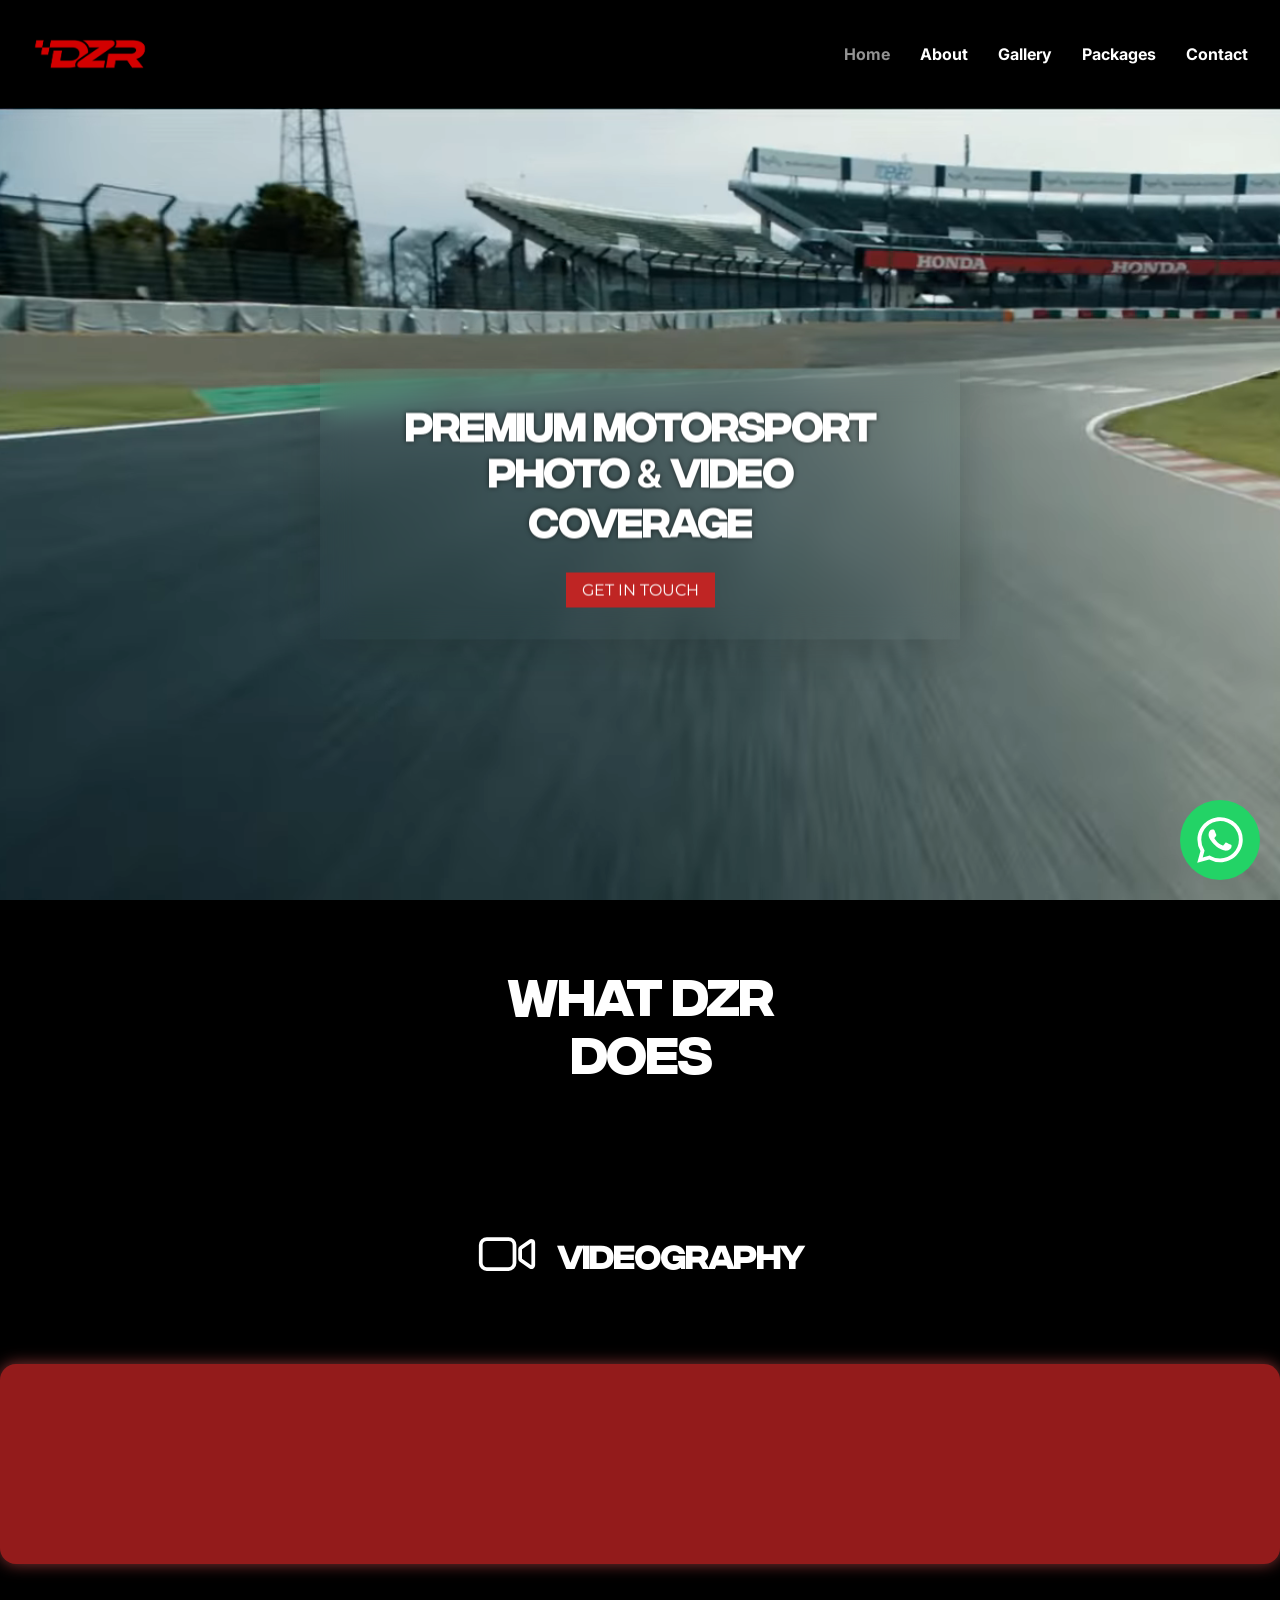
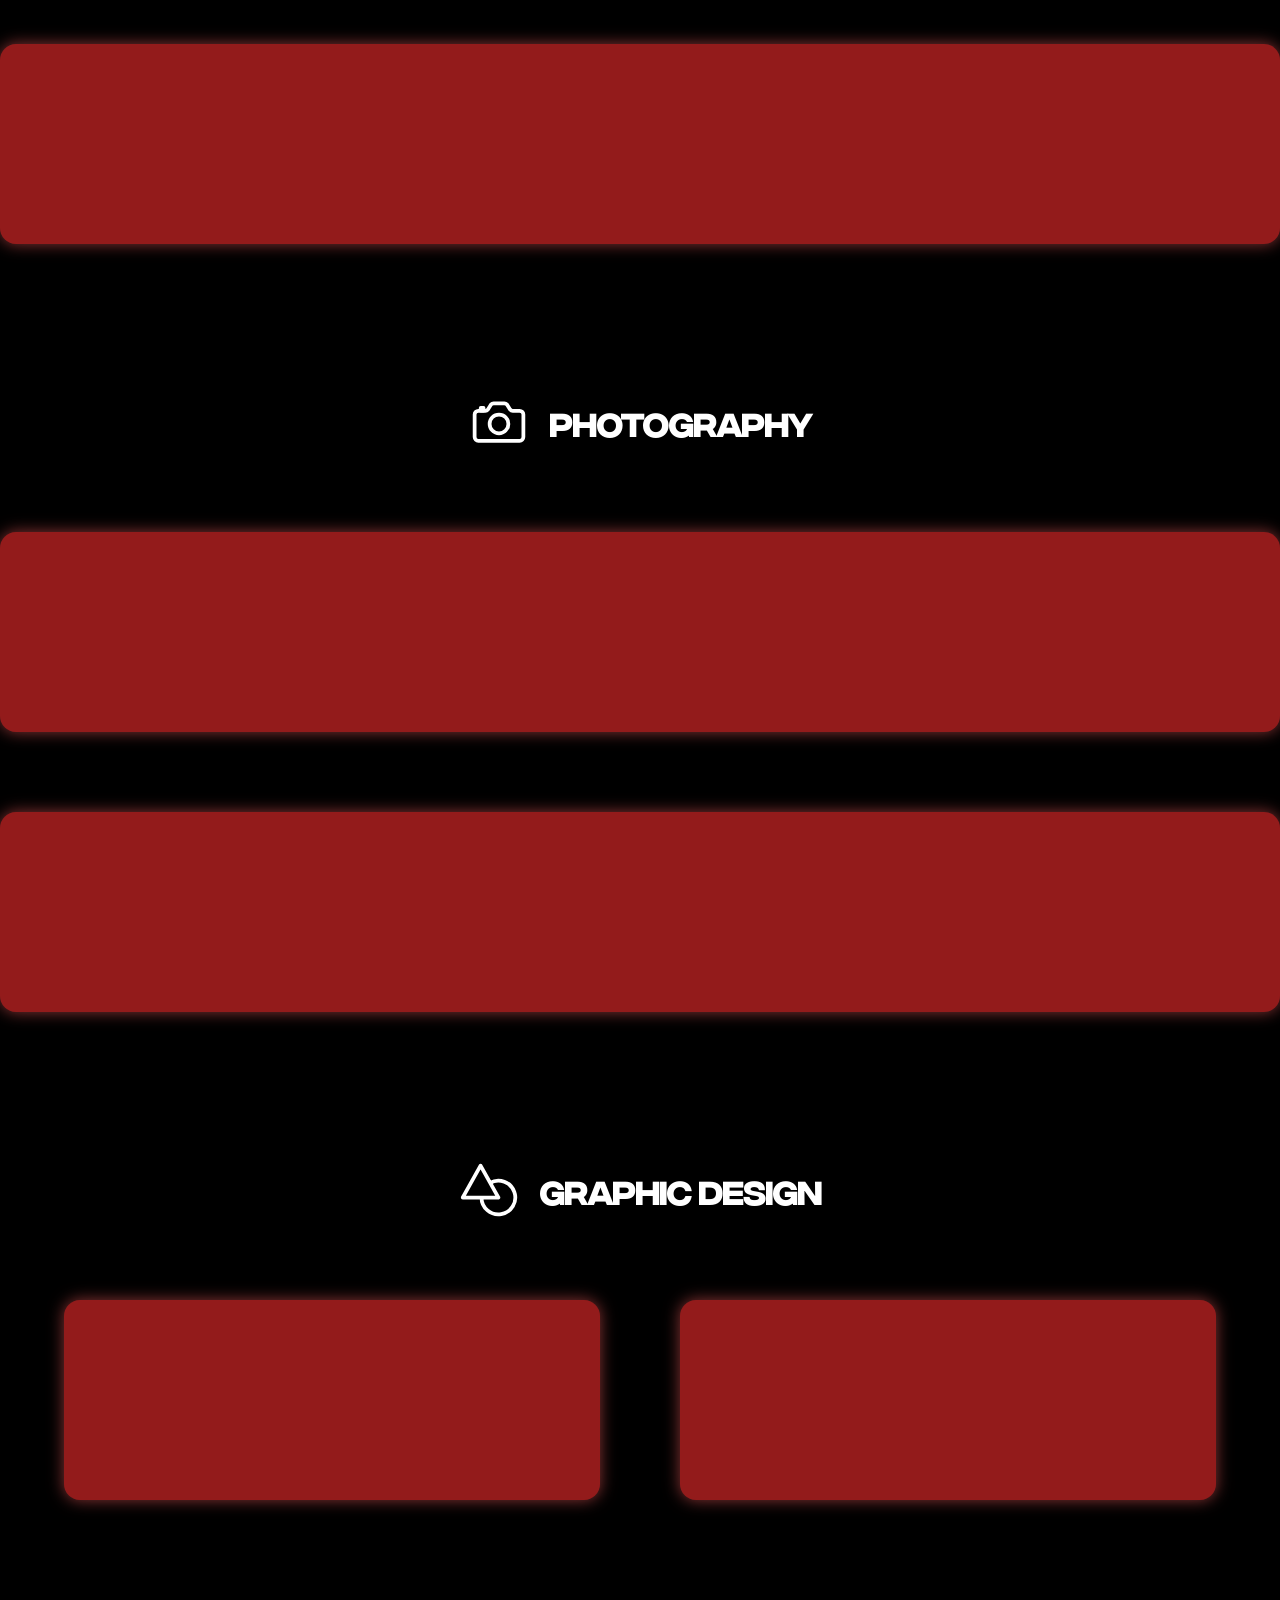
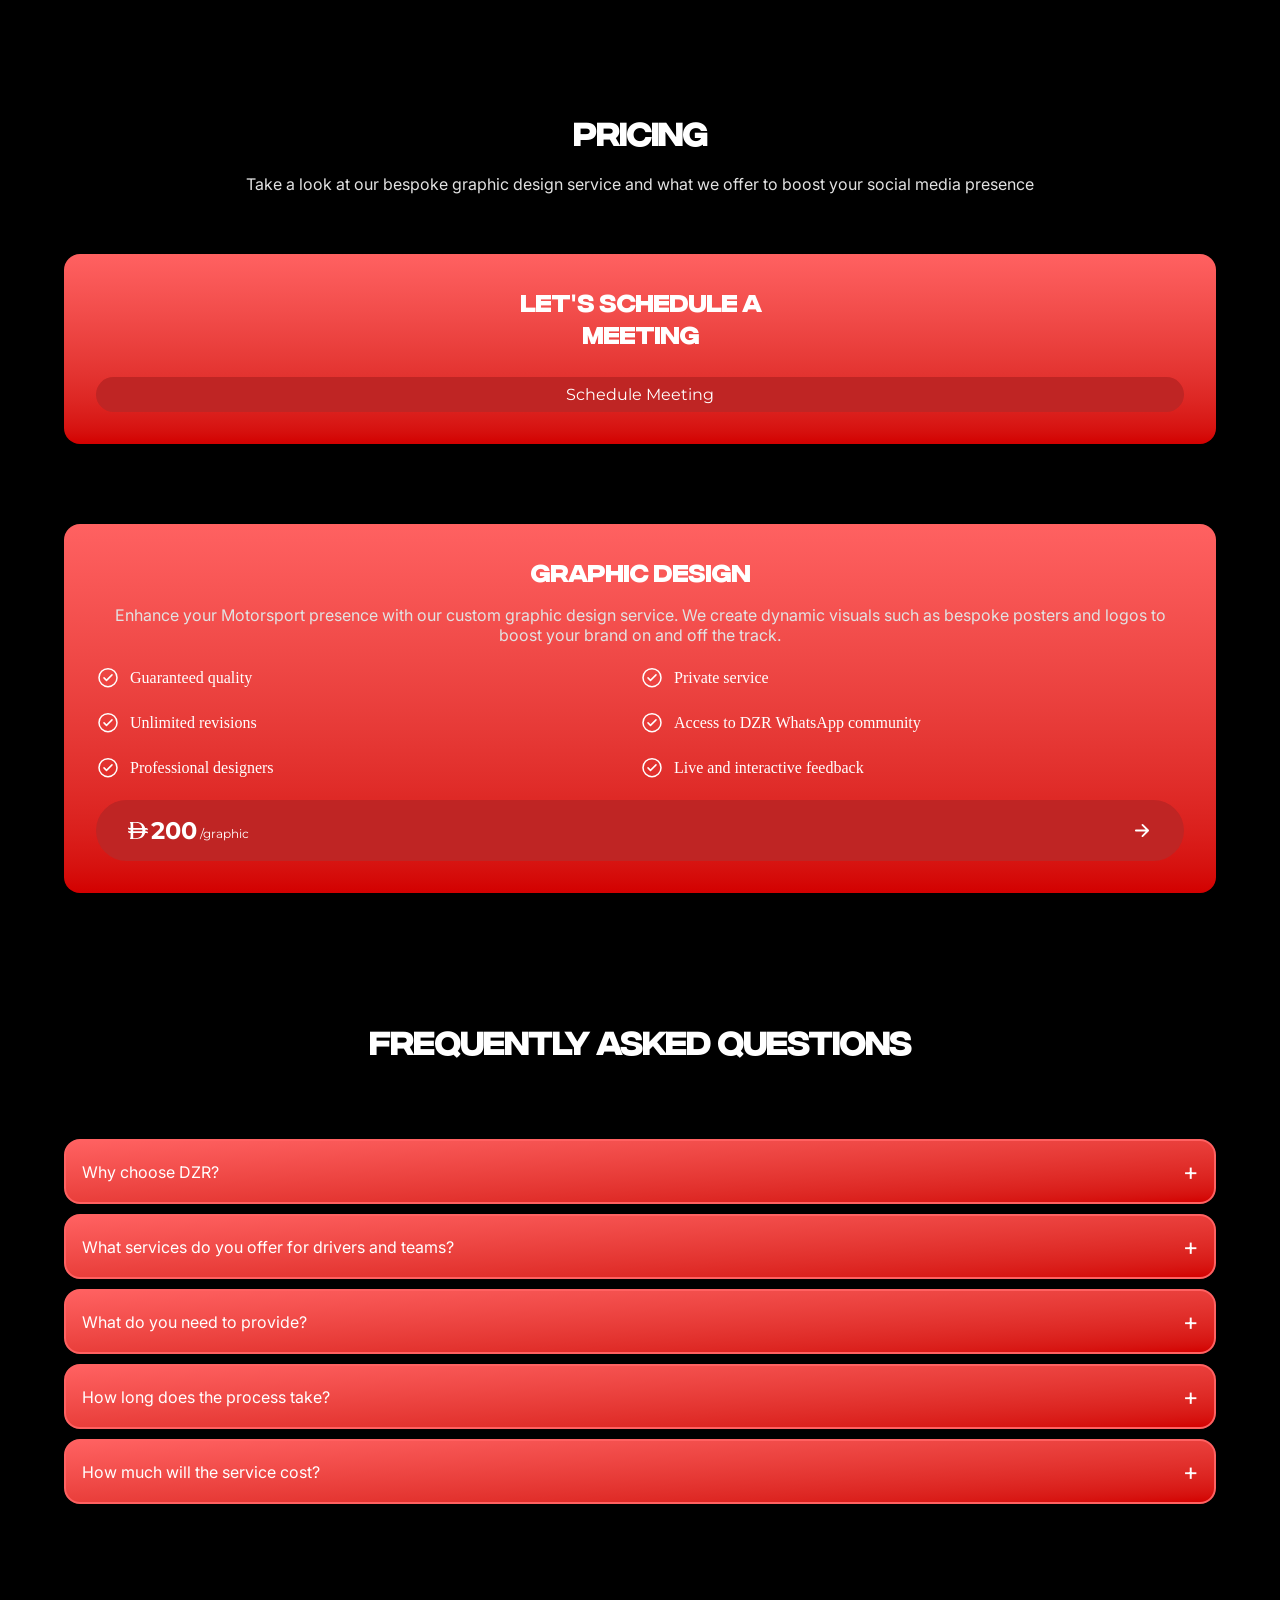
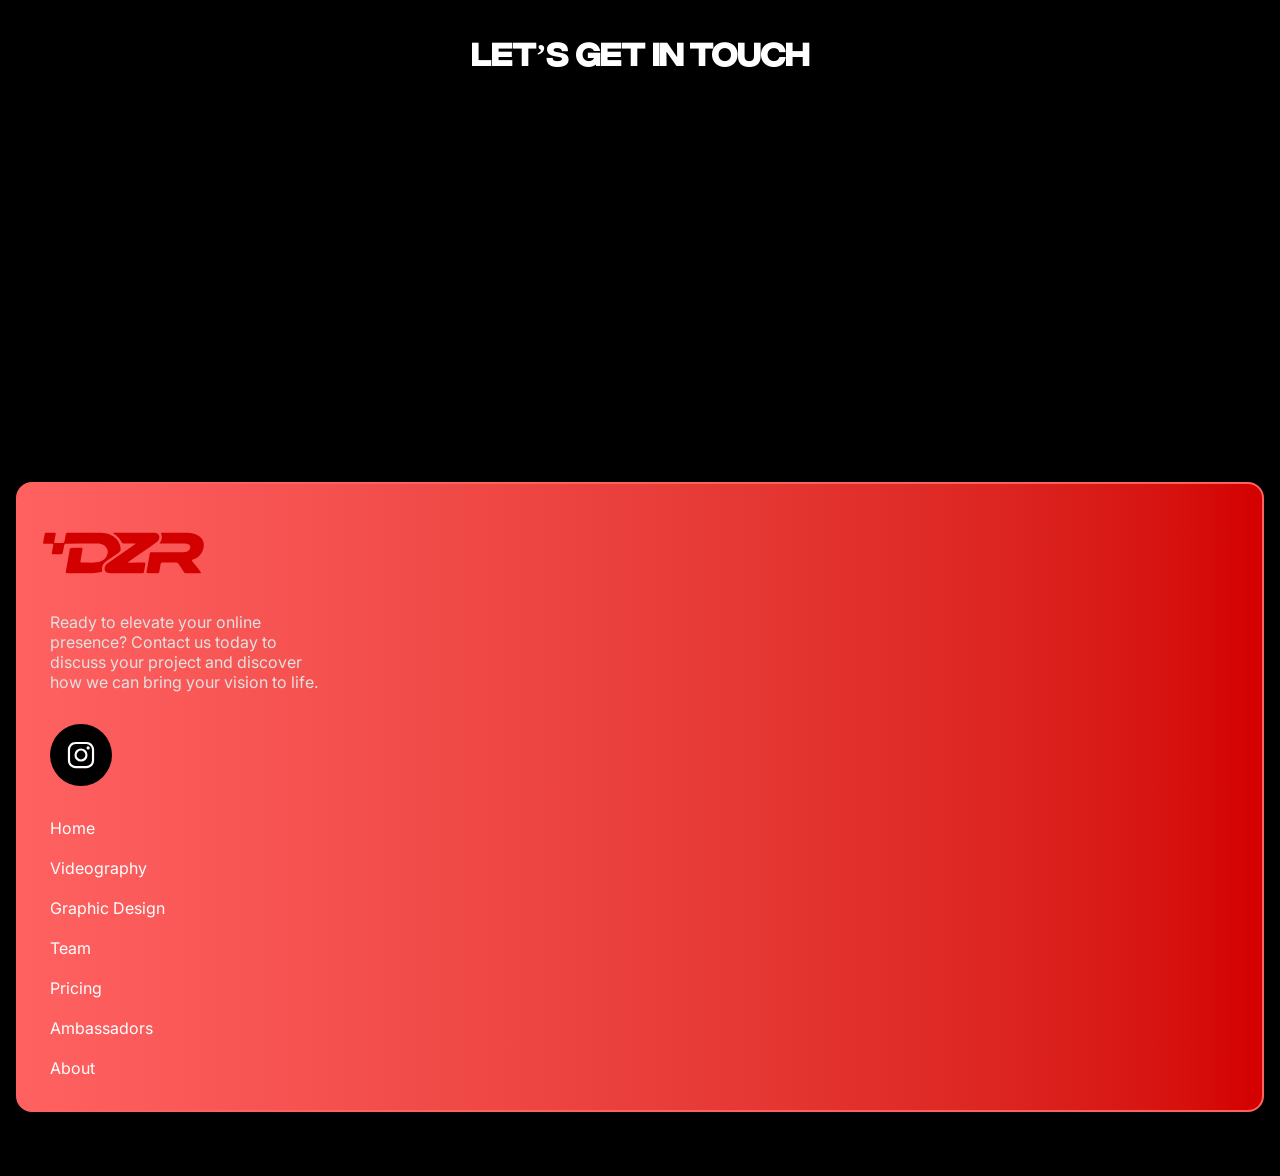
==== index.html @ 1fc7251e "Updates" ====
<!doctype html>
<html lang="en">
  <head>
    <meta charset="UTF-8" />
    <meta
      name="viewport"
      content="width=device-width, initial-scale=1.0, viewport-fit=cover"
    />
    <meta
      name="description"
      content="DZR Motorsport Media delivers premium motorsport photography and videography in the UAE, covering track days, test days, and events."
    />
    <meta property="og:title" content="DZR Motorsport Media" />
    <meta
      property="og:description"
      content="Premium motorsport photography and videography in the UAE."
    />
    <meta
      property="og:image"
      content="https://salo-om.github.io/dzr-website/images/dzr.png"
    />
    <meta property="og:type" content="website" />
    <meta property="og:url" content="https://salo-om.github.io/dzr-website/" />
    <link rel="stylesheet" href="styles/style.css" />
    <link rel="preconnect" href="https://fonts.googleapis.com" />
    <link rel="preconnect" href="https://fonts.gstatic.com" crossorigin />
    <link
      href="https://fonts.googleapis.com/css2?family=Chewy&family=Inter:opsz,wght@14..32,100..900&family=Montserrat:ital,wght@0,100..900;1,100..900&family=Oswald:wght@200..700&display=swap"
      rel="stylesheet"
    />
    <title>DZR Motorsport Media | Photography, Videography & Design</title>
    <link rel="icon" href="svgs/dzr1.svg" type="image/svg+xml" />
    <script src="scripts/script.js" defer></script>
  </head>
  <body>
    <div class="whatsapp__popup">
      <a href="https://wa.me/971566635916"
        ><img src="svgs/whatsapp.svg" alt="whatsapp icon"
      /></a>
    </div>
    <header>
      <nav>
        <div class="logo">
          <a href="index.html"
            ><img
              src="images/dzr.png"
              alt="dzr logo"
              width="180px"
              height="100%"
          /></a>
        </div>
        <ul id="links">
          <li><a href="index.html" class="current__page">Home</a></li>
          <li><a href="about.html">About</a></li>
          <li><a href="gallery.html">Gallery</a></li>
          <li><a href="packages.html">Packages</a></li>
          <li><a href="contact.html">Contact</a></li>
        </ul>
        <button class="links__icon" id="links__icon" aria-label="Open navigation menu">
          <img
            src="svgs/link.svg"
            alt=""
            width="50px"
            height="100%"
            aria-hidden="true"
          />
        </button>
      </nav>
      <section class="hero">
        <video
          muted
          autoplay
          loop
          playsinline
          preload="none"
          aria-label="Motorsport highlight video showing track and race footage"
        >
          <source src="videos/video.webm" type="video/webm" />
          <source src="videos/video.mp4" type="video/mp4" />
          Your browser does not support the video tag.
        </video>
        <div class="hero__header">
          <h1 class="hero__title">
            Premium Motorsport Photo
            <span style="font-family: inter">&</span> Video Coverage
          </h1>
          <div class="cta">
            <a class="cta__button" href="#contact">GET IN TOUCH</a>
          </div>
        </div>
      </section>
    </header>
    <main>
      <section class="features" id="features">
        <h2 class="features__header">
          WHAT DZR <br />
          DOES
        </h2>

        <section class="videography">
          <h2 class="videography__header features__header">
            <img
              src="svgs/video.svg"
              alt="videography film icon"
              width="60px"
              height="100%"
              loading="lazy"
            />Videography
          </h2>
          <div class="videography__container">
            <div class="video feature"></div>
            <div class="video feature"></div>
          </div>
        </section>

        <section class="photography">
          <h2 class="photography__header features__header">
            <img
              src="svgs/photo.svg"
              alt="photography camera icon"
              width="60px"
              height="100%"
              loading="lazy"
            />Photography
          </h2>
          <div class="photography__container">
            <div class="photo feature"></div>
            <div class="photo feature"></div>
          </div>
        </section>

        <section class="graphics">
          <h2 class="graphics__header features__header">
            <img
              src="svgs/graphics.svg"
              alt="graphic shapes icon"
              width="60px"
              height="100%"
              loading="lazy"
            />Graphic Design
          </h2>
          <div class="graphics__container">
            <div class="graphic feature"></div>
            <div class="graphic feature"></div>
          </div>
        </section>
      </section>

      <section class="pricing" id="pricing">
        <h2 class="pricing__header">Pricing</h2>
        <p class="pricing__paragraph">
          Take a look at our bespoke graphic design service and what we offer to
          boost your social media presence
        </p>
        <div class="schedule">
          <h3 class="schedule__header">
            Let<span style="font-family: inter">'</span>s Schedule a <br />
            Meeting
          </h3>
          <a href="contact.html" class="cta__button">Schedule Meeting</a>
        </div>
        <div class="pricing__container">
          <div class="item">
            <h3 class="item__header">Graphic Design</h3>
            <p class="item__paragraph">
              Enhance your Motorsport presence with our custom graphic design
              service. We create dynamic visuals such as bespoke posters and
              logos to boost your brand on and off the track.
            </p>
            <ul>
              <li>
                <img src="svgs/check.svg" alt="" loading="lazy" aria-hidden="true"/>Guaranteed
                quality
              </li>
              <li>
                <img src="svgs/check.svg" alt="" loading="lazy" aria-hidden="true"/>Private
                service
              </li>
              <li>
                <img src="svgs/check.svg" alt="" loading="lazy" aria-hidden="true"/>Unlimited
                revisions
              </li>
              <li>
                <img src="svgs/check.svg" alt="" loading="lazy" aria-hidden="true"/>Access to DZR
                WhatsApp community
              </li>
              <li>
                <img src="svgs/check.svg" alt="" loading="lazy" aria-hidden="true"/>Professional
                designers
              </li>
              <li>
                <img src="svgs/check.svg" alt="" loading="lazy" aria-hidden="true"/>Live and
                interactive feedback
              </li>
            </ul>
            <a href="contact.html" class="cta__button"
              ><span class="price__span"
                ><img
                  src="svgs/dhs.svg"
                  alt="dhs"
                  width="25px"
                  loading="lazy"
                />
                200 <span>/graphic</span></span
              >
              <img
                src="svgs/arrow.svg"
                alt="arrow icon"
                width="25px"
                loading="lazy"
            /></a>
          </div>
        </div>
      </section>

      <section class="faq">
        <h2 class="faq__header">Frequently Asked Questions</h2>
        <div class="faq__container">
          <details>
            <summary>Why choose DZR?</summary>
            <p>
              Here at DZR, we personally believe our services are the very best.
              From our quick and interactive feedback system to our rapid
              turnover time, the product we offer is one-of-a-kind, allowing you
              to come to us for all your social media needs.
            </p>
          </details>
          <details>
            <summary>What services do you offer for drivers and teams?</summary>
            <p>
              We provide full media coverage from graphic design, videography
              and photography to enhance and boost your social media presence.
              We also offer social media management to drivers who want to
              improve the presentation of their social media pages.
            </p>
          </details>
          <details>
            <summary>What do you need to provide?</summary>
            <p>
              As a client you’ll need to send us high quality images of you on
              and off the track. This gives us a good selection when starting
              the design process. Additionally we require all information
              regarding the event such as track, date, round number etc. Sponsor
              and team logos are also available to be added to the design if
              necessary.
            </p>
          </details>
          <details>
            <summary>How long does the process take?</summary>
            <p>
              For our graphic design services, we advise giving a 2 weeks notice
              prior to the finish date, to ensure the graphic is fully prepared
              and ready to post, allowing for a smooth and stress-free process.
              For our photography and videography services, get in touch through
              our email and social media platforms for photo and video editing
              delivery times.
            </p>
          </details>
          <details>
            <summary>How much will the service cost?</summary>
            <p>
              Our graphic design service starts at Ð200/graphic however we offer
              bulk order discounts for full season and multiple design packages
              - in which you can enquire about through our email and social
              media platforms. For videography and photography please get in
              touch through our email and social media platforms, and for more
              information on which events we’ll be attending and what packages
              we offer.
            </p>
          </details>
        </div>
      </section>

      <section id="contact" class="contact">
        <h2 class="contact__header">Let’s Get in Touch</h2>
      </section>
    </main>

    <footer>
      <div class="footer__container">
        <div class="group-1">
          <a href="#" class="dzr__icon"
            ><img src="svgs/dzr1.svg" alt="dzr footer logo" loading="lazy"
          /></a>
          <p class="footer__paragraph">
            Ready to elevate your online <br />
            presence? Contact us today to <br />
            discuss your project and discover <br />
            how we can bring your vision to life.
          </p>
          <a href="https://www.instagram.com/sa.788m/" class="instagram__icon"
            ><img
              src="svgs/instagram.svg"
              alt="instagram icon"
              width="30px"
              loading="lazy"
          /></a>
        </div>
        <div class="group-2">
          <ul>
            <li><a href="index.html">Home</a></li>
            <li><a href="videography.html">Videography</a></li>
            <li><a href="graphic-design.html">Graphic Design</a></li>
            <li><a href="our-team.html">Team</a></li>
            <li><a href="#pricing">Pricing</a></li>
            <li><a href="ambassadors.html">Ambassadors</a></li>
            <li><a href="about.html">About</a></li>
          </ul>
        </div>
      </div>
    </footer>
  </body>
</html>
---- styles/style.css ----
@font-face {
    font-family: "IntegralCF";
    src:
        url("../fonts/IntegralCFRegular.woff2") format("woff2"),
        url("../fonts/IntegralCFRegular.woff") format("woff");
    font-weight: normal;
    font-style: normal;
    font-display: swap;
}

:root {
    --primary-red: #d30000;
    --primary-black: #000;
    --primary-white: #fff;
    --secondary-red: #ff6161;
    --secondary-black: #939393;
    --secondary-white: #e2e2e2;
}

* {
    box-sizing: border-box;
    padding: 0;
    margin: 0;
}

html {
    scroll-behavior: smooth;
}

body {
    background-color: #333;
    color: #fff;
    overflow-x: hidden;
    position: relative;
}

.whatsapp__popup {
    position: fixed;
    background-color: #23d366;
    padding: .9em;
    border-radius: 100vw;
    width: 80px;
    height: 80px;
    bottom: 20px;
    right: 20px;
    z-index: 20;
}

body > header {
    min-height: 100vh;
}

nav {
    position: sticky;
    top: 0;
    background-color: #000;
    font-weight: bold;
    display: flex;
    align-items: center;
    justify-content: space-between;
    padding: 0 2em;
    padding-left: 0;
    height: 12vh;
    z-index: 10;
}

nav ul {
    display: flex;
    gap: 30px;
    list-style: none;
}

nav ul a {
    padding: 2em 0;
}

ul a {
    font-family: "Inter";
    color: #fff;
    transition: color .4s ease;
    -webkit-user-select: none;
    user-select: none;
}

ul a:hover {
    color: #e5e5e5;
}


.current__page {
    color: #939393;
}

a {
    text-decoration: none;
}

.links__icon {
    display: none;
    background-color: #000;
    border: none;
}

.hero {
    height: 88vh;
    overflow: hidden;
    position: relative;
}

img {
    display: block;
}

video {
    position: absolute;
    inset: 0;
    height: 100%;
    width: 100%;
    display: block;
    object-fit: cover;
    -webkit-backface-visibility: hidden;
    backface-visibility: hidden;
    isolation: isolate;
}

.hero__header {
    position: absolute;
    top: 50%;
    left: 50%;
    transform: translate(-50%, -50%);
    background-color: transparent;
    box-shadow: 0 0 50px rgba(0, 0, 0, 0.2);
    padding: 2em 4em;
    display: flex;
    flex-direction: column;
    gap: 30px;
    text-align: center;
    -webkit-backdrop-filter: blur(15px);
    backdrop-filter: blur(15px);
}

h1.hero__title {
    font-family: "IntegralCF";
    color: #fff;
    text-shadow: 0 0 5px rgba(0, 0, 0, 0.6);
    font-size: 38px;
}

.cta {
    display: flex;
    justify-content: center;
    gap: 30px;
}

.cta__button {
    background-color: #bf2524;
    color: #fff;
    padding: .5em 1em;
    font-family: "Montserrat";
    transition: all .4s ease;
}

.cta__button:hover {
    background-color: #931b1b;
}

.features,
.graphics,
.photography,
.videography,
.pricing,
.faq,
.contact,
footer {
    min-height: 50vh;
    padding: 4em;
    text-align: center;
    background-color: #000;
}

.features {
    padding: 0;
    padding-block: 4em;
}

section.photography,
section.videography {
    padding: 4em 0 !important;
}

.features .features__container,
.graphics .graphics__container,
.photography .photography__container,
.videography .videography__container {
    display: grid;
    grid-auto-flow: row;
    grid-template-columns: repeat(auto-fit, minmax(200px,1fr));
    grid-auto-rows: 200px;
    gap: 80px;
    margin-bottom: 20px;
}

.photography .photography__container,
.videography .videography__container {
    grid-template-columns: 1fr;
    gap: 80px;
}

.features .features__header,
.graphics .graphics__header,
.photography .photography__header,
.videography .videography__header,
.pricing .pricing__header,
.faq .faq__header,
.contact .contact__header {
    margin-bottom: 5rem;
    font-size: 32px;
    font-family: "IntegralCF";
    display: flex;
    align-items: center;
    justify-content: center;
    gap: 20px;
}

main > .features > .features__header {
    font-size: 48px;
}

.features .features__header {
    transform: translateY(50%);
    opacity: 0;
    transition: all .8s ease;
    font-size: clamp(25px,calc(3vw + 1rem),32px);
}

.features .features__header.show {
    transform: translateY(0);
    opacity: 1;
    
}

.features section.features__header.show {
    font-size: clamp(25px,calc(3vw + 1rem),32px);
}

.feature {
    box-shadow: 0 0 16px rgba(255, 97, 97, .55);
    transition: all .8s ease;
    transform: translateX(-50px);
    cursor: pointer;
    background-color: #d30000;
    border-radius: 1rem;
    opacity: 0;
}

.feature.show {
    opacity: 1;
    transform: translateX(0);
}

.graphics .feature:hover {
    transform: scale(1.05);
}

.feature .feature__img {
    margin-bottom: 1rem;
    height: 100%;
    width: 60px;
}

.graphics__container .graphic,
.photography__container .photo,
.videography__container .video {
    width: 100%;
    height: 100%;
    background-color: #931b1b;
}

.pricing .pricing__header {
    margin-bottom: 1.5rem;
}

.pricing .pricing__paragraph {
    margin-bottom: 60px;
    font-family: "inter";
    color: #e2e2e2;
}

.pricing .schedule {
    padding: 2em;
    display: flex;
    flex-direction: column;
    gap: 30px;
    background-image: linear-gradient(in oklch to bottom, var(--secondary-red), var(--primary-red));
    margin-bottom: 80px;
    border-radius: 1rem;
}

.schedule .schedule__header,
.pricing__container .item__header {
    font-family: "IntegralCF";
    font-size: 24px;
}

.schedule .cta__button {
    border-radius: 100vw;
}

.pricing .pricing__container {
    background-image: linear-gradient(in oklch to bottom, var(--secondary-red), var(--primary-red));
    padding: 2em;
    border-radius: 1rem;
}

.pricing__container .item {
    display: flex;
    flex-direction: column;
    gap: 20px;
}

.item .item__paragraph {
    font-family: "inter";
    color: #e2e2e2;
}

.item ul {
    text-align: start;
    list-style: none;
    display: grid;
    grid-template-columns: 1fr 1fr;
    row-gap: 20px;
}

.item ul li {
    display: flex;
    gap: 10px;
    align-items: center;
}

.item .cta__button {
    display: flex;
    justify-content: space-between;
    border-radius: 100vw;
    padding: 1em 2em;
}

.item .cta__button:hover,
.schedule .cta__button:hover {
    scale: 1.015;
}

.item .cta__button .price__span {
    display: flex;
    align-items: center;
    gap: 3px;
    font-size: clamp(16px,calc(1vw + 1rem),24px);
    font-weight: 700;
}

.item .cta__button .price__span img {
    width: clamp(15px,calc(1vw + 1rem),20px);
}

.item .cta__button img {
    width: clamp(15px,calc(1vw + 1rem),20px);
}

.item .cta__button .price__span span {
    font-size: clamp(6px,12px,12px);
    align-self: flex-end;
    padding-bottom: 4px;
    font-weight: 400;
}

.faq__container {
    display: flex;
    flex-direction: column;
    align-items: center;
    gap: 10px;
}

details {
    display: flex;
    align-items: center;
    flex-direction: column;
    font-family: "inter";
    border-radius: 1rem;
    width: 100%;
    background: linear-gradient(in oklab to bottom right, var(--secondary-red), var(--primary-red));
    border: 2px solid var(--secondary-red);
    overflow: hidden;
}

summary {
    cursor: pointer;
    list-style: none;
    display: flex;
    justify-content: space-between;
    align-items: center;
    gap: 20px;
    text-align: start;
    padding: 1em;
    width: 100%;
    border-radius: 1rem;
}

summary::-webkit-details-marker {
    display: none;
}

summary::after {
    content: "+";
    font-size: 24px;
}

details[open] summary::after {
    content: "-";
}

details::details-content {
    block-size: 0;
    transition: block-size .35s, content-visibility .35s;
    transition-behavior: allow-discrete;
}

details[open]::details-content {
    block-size: auto;
}

details > p {
    padding-block: 1em;
    padding: 1em;
    color: var(--secondary-white);
}

body footer {
    padding: 4em 1em;
}

footer .footer__container {
    display: flex;
    flex-direction: column;
    gap: 2rem;
    border: 2px solid var(--secondary-red);
    background: linear-gradient(in oklab to right, var(--secondary-red), var(--primary-red));
    border-radius: 1rem;
    padding-inline: 2em;
    padding-bottom: 2em;
    padding-top: 8em;
    text-align: start;
    font-family: "inter";
    position: relative;
}

.footer__container .instagram__icon {
    background-color: #000;
    padding: 1em;
    border-radius: 50%;
    transition: all .2s ease;
}

.footer__container .dzr__icon {
    width: 360px;
    position: absolute;
    top: -30px;
    left: -75px;
}

.dzr__icon img {
    width: 100%;
    height: 100%;
    display: block;
    object-fit: contain;
}

.footer__container .footer__paragraph {
    margin-bottom: 2rem;
    color: var(--secondary-white);
}

.footer__container .instagram__icon:hover {
    scale: 1.05;
}

.footer__container .group-1 {
    display: flex;
    flex-direction: column;
    align-items: start;
    justify-content: center;
}

.footer__container ul {
    list-style: none;
    display: flex;
    flex-direction: column;
    align-items: start;
    gap: 20px;
}

.footer__container ul li {
    transition: all .2s ease;
}

.footer__container ul li:hover {
    scale: 1.05;
}

.footer__container ul a:hover {
    color: #fff;
}

@media (max-width: 750px) {
    nav ul.links {
        display: flex;
        position: absolute;
        flex-direction: column;
        top: 100%;
        left: 0;
        right: 0;
        text-align: center;
        background-color: #000000e0;
        padding-block: 100px;
    }

    .cta {
        flex-direction: column;
    }

    nav ul {
        display: none;
    }

    .hero__header {
        padding: 3em 1.5em;
    }

    .links__icon {
        display: block;
    }

    .item .cta__button {
        padding: 1em 1em;
    }

    main > section > h2 {
        font-size: 30px !important;
    }

    h1.hero__title {
        font-size: 32px;
    }

    main > .features > .features__header {
        font-size: 42px !important;
    }

    .features {
        padding: 0;
        padding-block: 4em;
    }

    .graphics .graphics__header {
        gap: 10px;
    }

    .item ul {
        grid-template-columns: 1fr;
    }

    .pricing,
    .faq {
        padding: 4em 2em;
    }
}
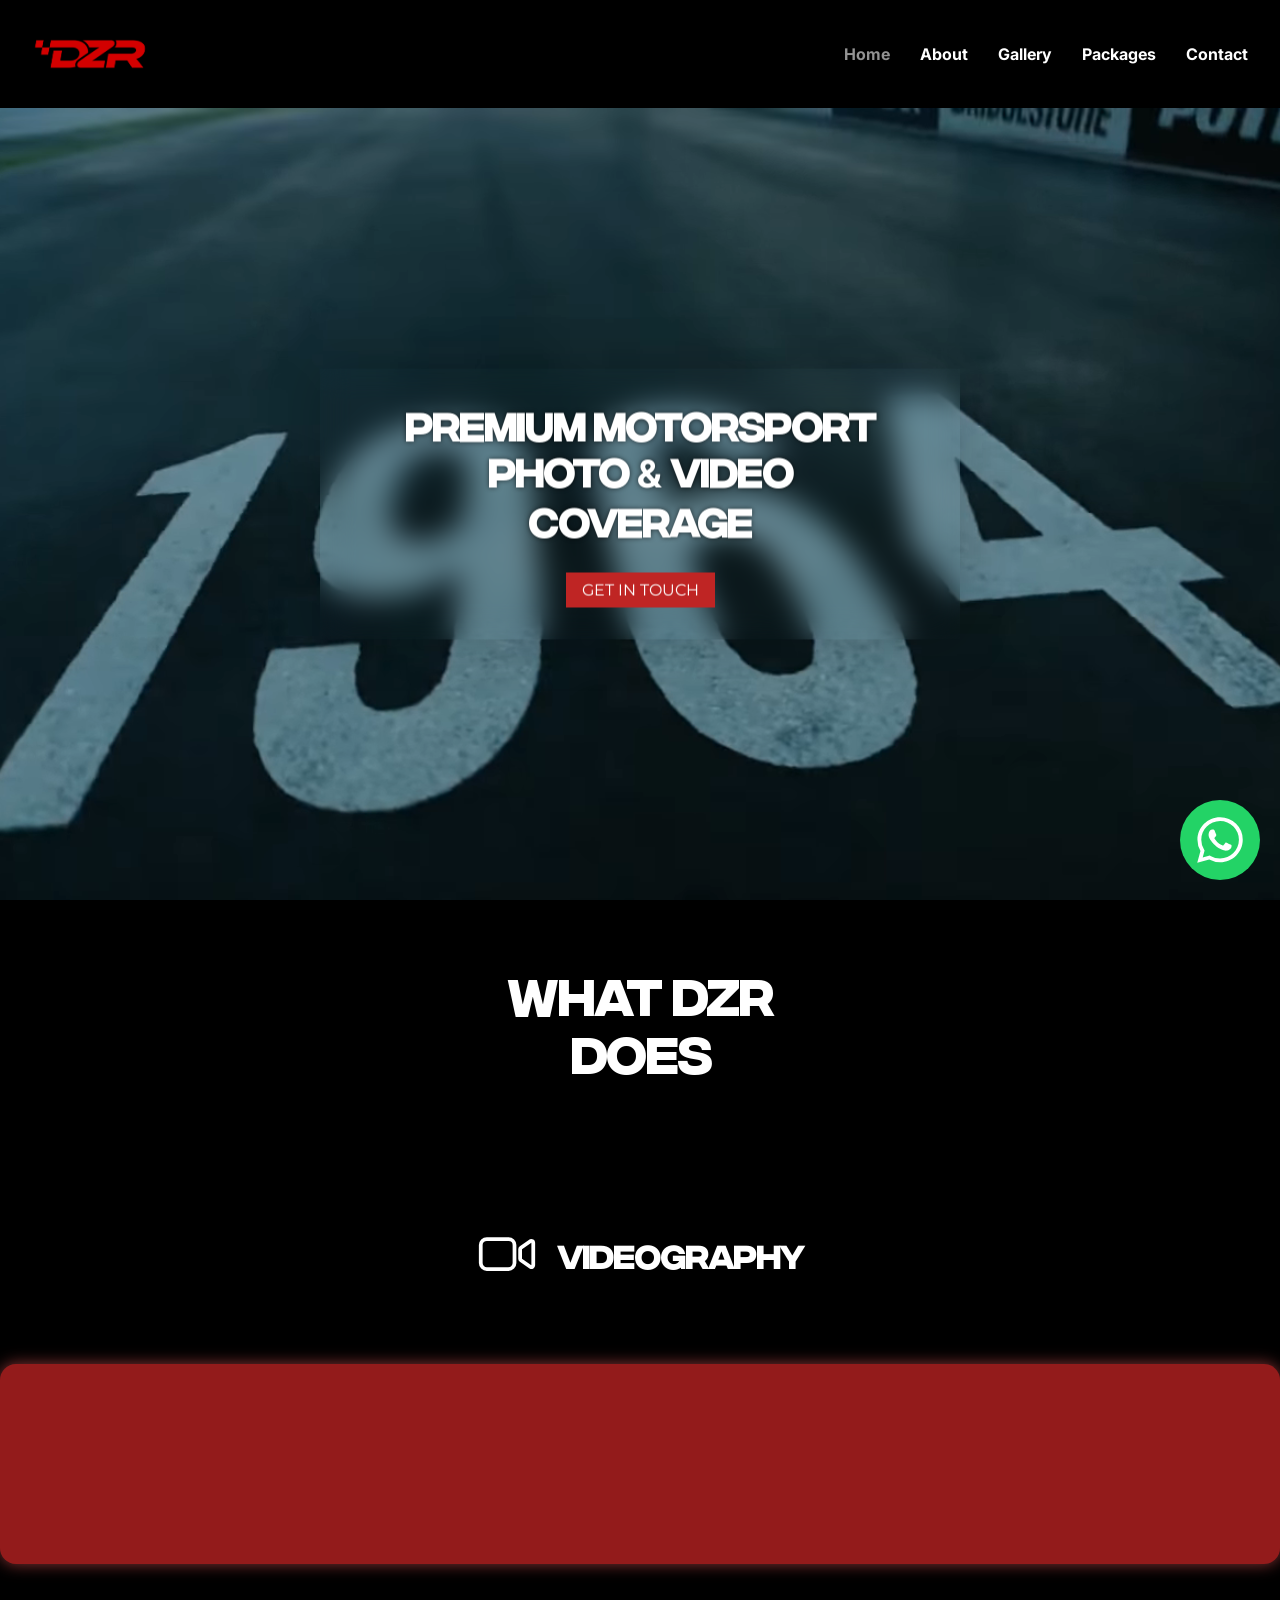
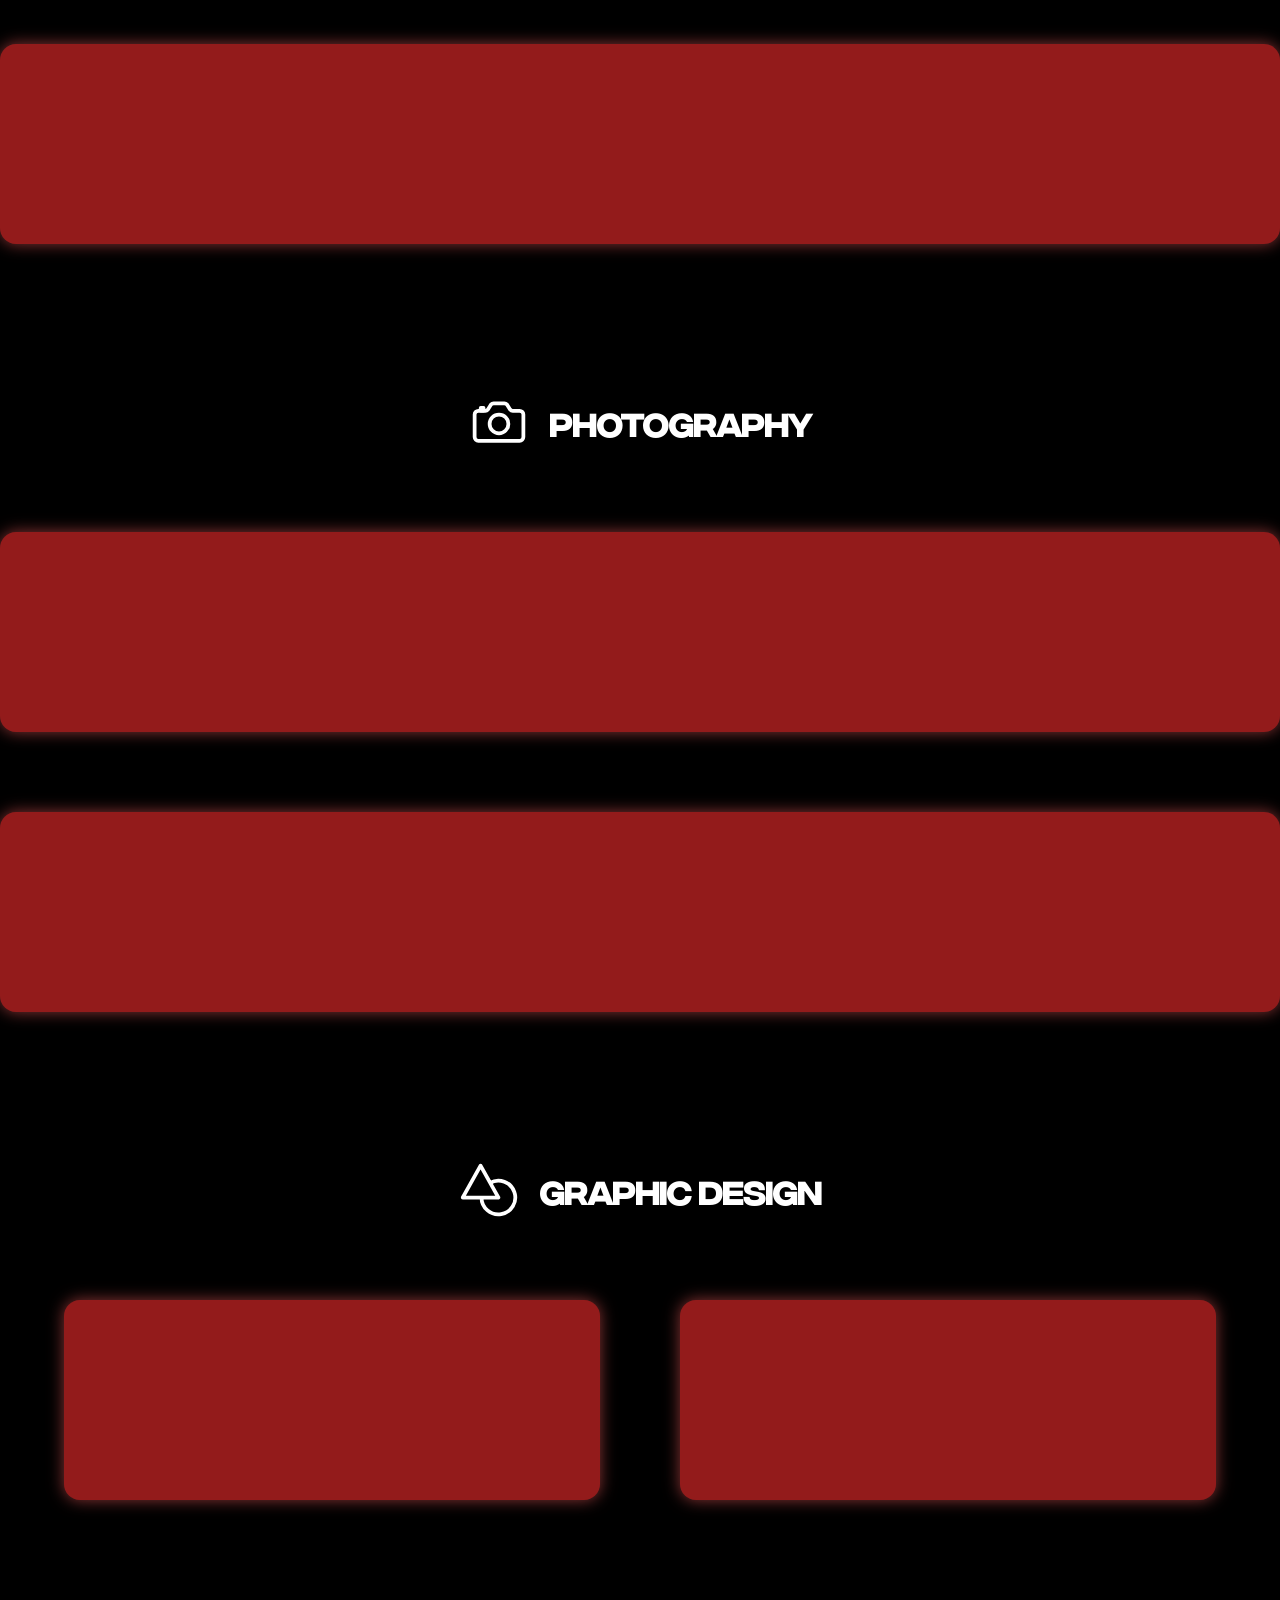
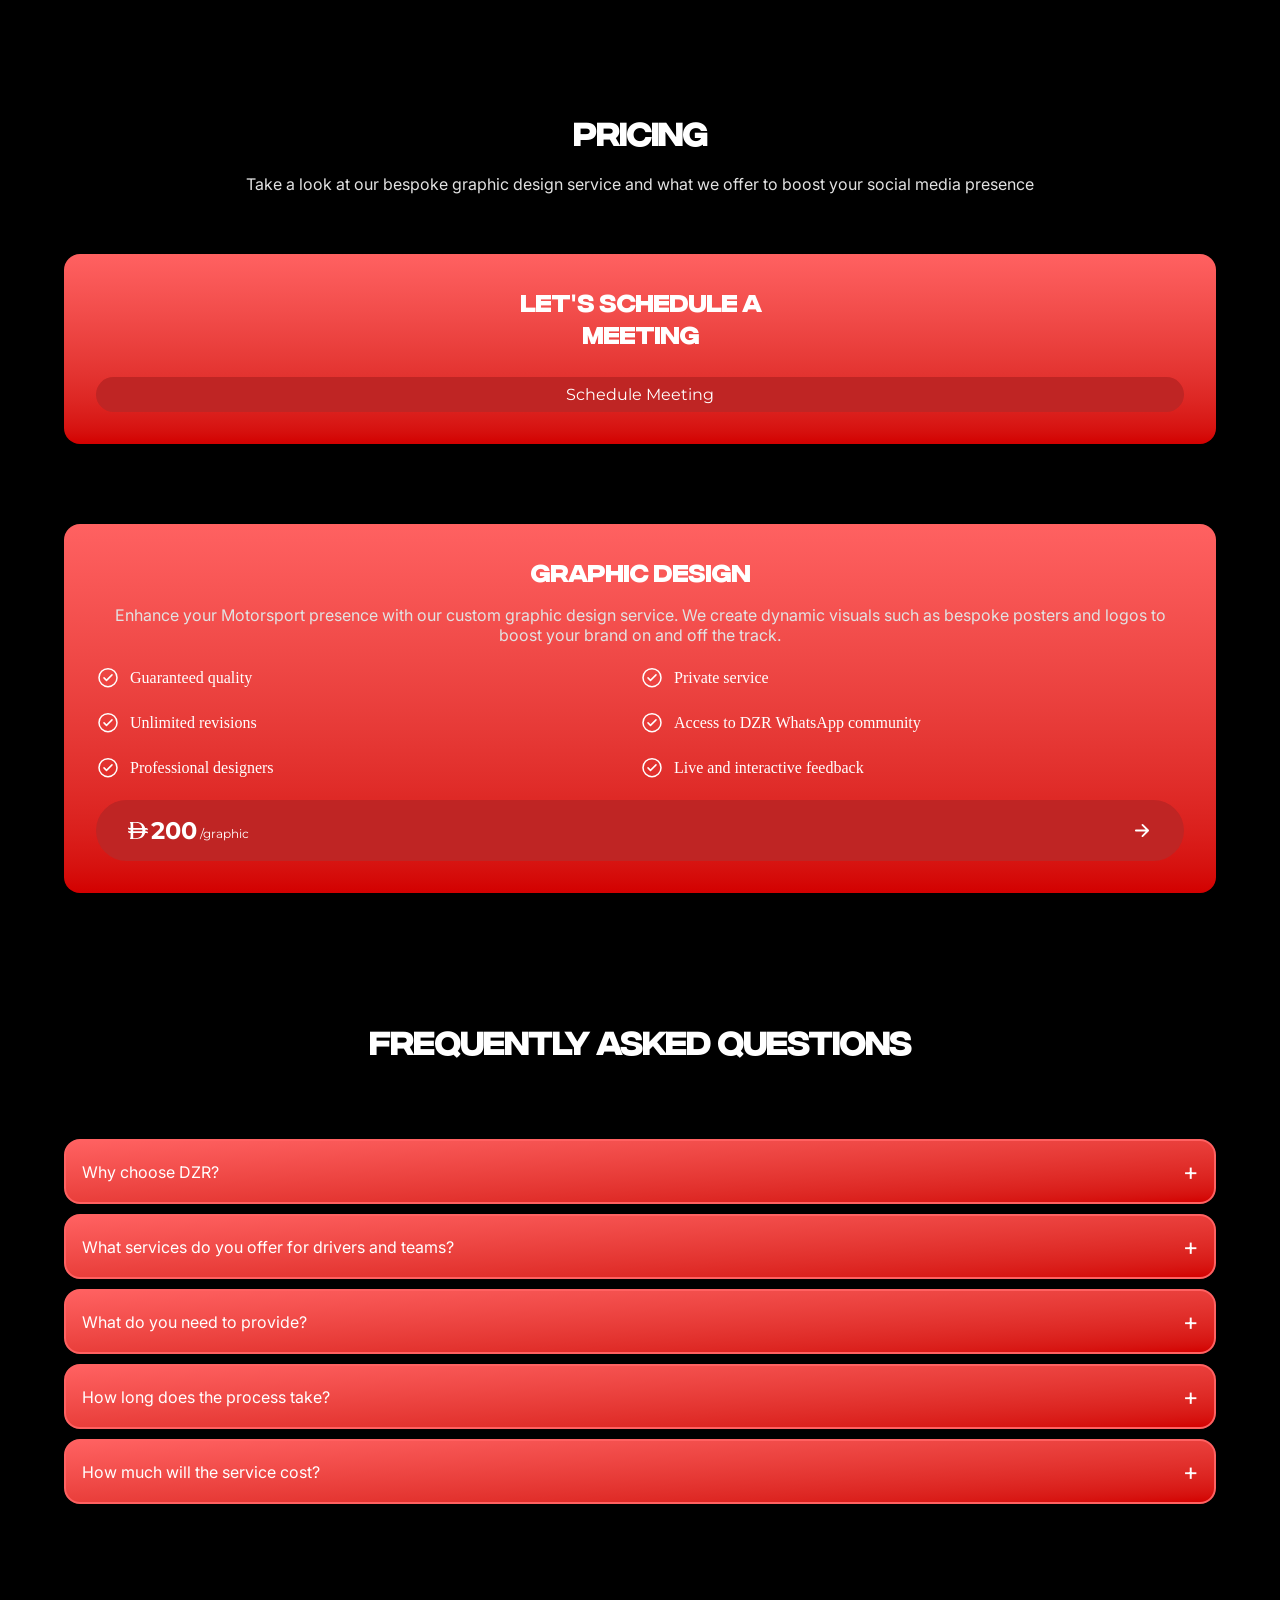
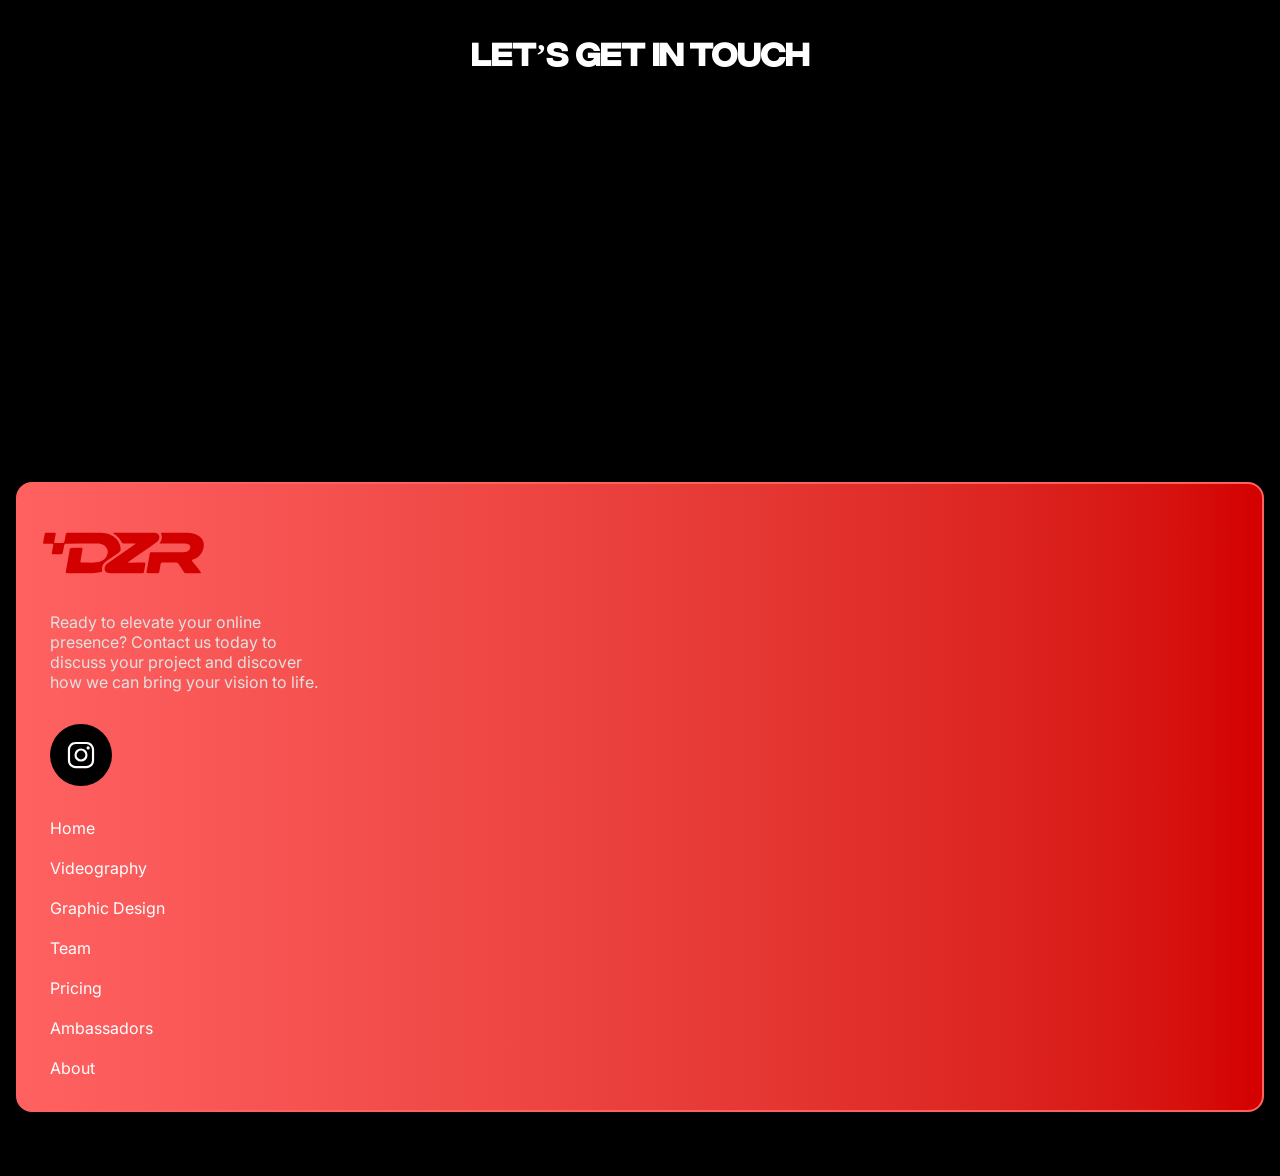
==== commit 1cbc91ba: "Updates" ====
--- a/index.html
+++ b/index.html
@@ -17,11 +17,11 @@
     />
     <meta
       property="og:image"
-      content="https://salo-om.github.io/dzr-website/images/dzr.png"
+      content="https://salo-om.github.io/dzr-website/assets/images/dzr.png"
     />
     <meta property="og:type" content="website" />
     <meta property="og:url" content="https://salo-om.github.io/dzr-website/" />
-    <link rel="stylesheet" href="styles/style.css" />
+    <link rel="stylesheet" href="assets/styles/style.css" />
     <link rel="preconnect" href="https://fonts.googleapis.com" />
     <link rel="preconnect" href="https://fonts.gstatic.com" crossorigin />
     <link
@@ -29,13 +29,13 @@
       rel="stylesheet"
     />
     <title>DZR Motorsport Media | Photography, Videography & Design</title>
-    <link rel="icon" href="svgs/dzr1.svg" type="image/svg+xml" />
-    <script src="scripts/script.js" defer></script>
+    <link rel="icon" href="assets/svgs/dzr1.svg" type="image/svg+xml" />
+    <script src="assets/scripts/script.js" defer></script>
   </head>
   <body>
     <div class="whatsapp__popup">
       <a href="https://wa.me/971566635916"
-        ><img src="svgs/whatsapp.svg" alt="whatsapp icon"
+        ><img src="assets/svgs/whatsapp.svg" alt="whatsapp icon"
       /></a>
     </div>
     <header>
@@ -43,7 +43,7 @@
         <div class="logo">
           <a href="index.html"
             ><img
-              src="images/dzr.png"
+              src="assets/images/dzr.png"
               alt="dzr logo"
               width="180px"
               height="100%"
@@ -56,9 +56,13 @@
           <li><a href="packages.html">Packages</a></li>
           <li><a href="contact.html">Contact</a></li>
         </ul>
-        <button class="links__icon" id="links__icon" aria-label="Open navigation menu">
+        <button
+          class="links__icon"
+          id="links__icon"
+          aria-label="Open navigation menu"
+        >
           <img
-            src="svgs/link.svg"
+            src="assets/svgs/link.svg"
             alt=""
             width="50px"
             height="100%"
@@ -75,8 +79,8 @@
           preload="none"
           aria-label="Motorsport highlight video showing track and race footage"
         >
-          <source src="videos/video.webm" type="video/webm" />
-          <source src="videos/video.mp4" type="video/mp4" />
+          <source src="assets/videos/video.webm" type="video/webm" />
+          <source src="assets/videos/video.mp4" type="video/mp4" />
           Your browser does not support the video tag.
         </video>
         <div class="hero__header">
@@ -100,7 +104,7 @@
         <section class="videography">
           <h2 class="videography__header features__header">
             <img
-              src="svgs/video.svg"
+              src="assets/svgs/video.svg"
               alt="videography film icon"
               width="60px"
               height="100%"
@@ -116,7 +120,7 @@
         <section class="photography">
           <h2 class="photography__header features__header">
             <img
-              src="svgs/photo.svg"
+              src="assets/svgs/photo.svg"
               alt="photography camera icon"
               width="60px"
               height="100%"
@@ -132,7 +136,7 @@
         <section class="graphics">
           <h2 class="graphics__header features__header">
             <img
-              src="svgs/graphics.svg"
+              src="assets/svgs/graphics.svg"
               alt="graphic shapes icon"
               width="60px"
               height="100%"
@@ -169,34 +173,58 @@
             </p>
             <ul>
               <li>
-                <img src="svgs/check.svg" alt="" loading="lazy" aria-hidden="true"/>Guaranteed
-                quality
-              </li>
-              <li>
-                <img src="svgs/check.svg" alt="" loading="lazy" aria-hidden="true"/>Private
-                service
-              </li>
-              <li>
-                <img src="svgs/check.svg" alt="" loading="lazy" aria-hidden="true"/>Unlimited
-                revisions
-              </li>
-              <li>
-                <img src="svgs/check.svg" alt="" loading="lazy" aria-hidden="true"/>Access to DZR
-                WhatsApp community
-              </li>
-              <li>
-                <img src="svgs/check.svg" alt="" loading="lazy" aria-hidden="true"/>Professional
-                designers
-              </li>
-              <li>
-                <img src="svgs/check.svg" alt="" loading="lazy" aria-hidden="true"/>Live and
-                interactive feedback
+                <img
+                  src="assets/svgs/check.svg"
+                  alt=""
+                  loading="lazy"
+                  aria-hidden="true"
+                />Guaranteed quality
+              </li>
+              <li>
+                <img
+                  src="assets/svgs/check.svg"
+                  alt=""
+                  loading="lazy"
+                  aria-hidden="true"
+                />Private service
+              </li>
+              <li>
+                <img
+                  src="assets/svgs/check.svg"
+                  alt=""
+                  loading="lazy"
+                  aria-hidden="true"
+                />Unlimited revisions
+              </li>
+              <li>
+                <img
+                  src="assets/svgs/check.svg"
+                  alt=""
+                  loading="lazy"
+                  aria-hidden="true"
+                />Access to DZR WhatsApp community
+              </li>
+              <li>
+                <img
+                  src="assets/svgs/check.svg"
+                  alt=""
+                  loading="lazy"
+                  aria-hidden="true"
+                />Professional designers
+              </li>
+              <li>
+                <img
+                  src="assets/svgs/check.svg"
+                  alt=""
+                  loading="lazy"
+                  aria-hidden="true"
+                />Live and interactive feedback
               </li>
             </ul>
             <a href="contact.html" class="cta__button"
               ><span class="price__span"
                 ><img
-                  src="svgs/dhs.svg"
+                  src="assets/svgs/dhs.svg"
                   alt="dhs"
                   width="25px"
                   loading="lazy"
@@ -204,7 +232,7 @@
                 200 <span>/graphic</span></span
               >
               <img
-                src="svgs/arrow.svg"
+                src="assets/svgs/arrow.svg"
                 alt="arrow icon"
                 width="25px"
                 loading="lazy"
@@ -280,7 +308,10 @@
       <div class="footer__container">
         <div class="group-1">
           <a href="#" class="dzr__icon"
-            ><img src="svgs/dzr1.svg" alt="dzr footer logo" loading="lazy"
+            ><img
+              src="assets/svgs/dzr1.svg"
+              alt="dzr footer logo"
+              loading="lazy"
           /></a>
           <p class="footer__paragraph">
             Ready to elevate your online <br />
@@ -290,7 +321,7 @@
           </p>
           <a href="https://www.instagram.com/sa.788m/" class="instagram__icon"
             ><img
-              src="svgs/instagram.svg"
+              src="assets/svgs/instagram.svg"
               alt="instagram icon"
               width="30px"
               loading="lazy"
--- a/assets/styles/style.css
+++ b/assets/styles/style.css
@@ -0,0 +1,574 @@
+@font-face {
+    font-family: "IntegralCF";
+    src:
+        url("../fonts/IntegralCFRegular.woff2") format("woff2"),
+        url("../fonts/IntegralCFRegular.woff") format("woff");
+    font-weight: normal;
+    font-style: normal;
+    font-display: swap;
+}
+
+:root {
+    --primary-red: #d30000;
+    --primary-black: #000;
+    --primary-white: #fff;
+    --secondary-red: #ff6161;
+    --secondary-black: #939393;
+    --secondary-white: #e2e2e2;
+}
+
+* {
+    box-sizing: border-box;
+    padding: 0;
+    margin: 0;
+}
+
+html {
+    scroll-behavior: smooth;
+}
+
+body {
+    background-color: #333;
+    color: #fff;
+    overflow-x: hidden;
+    position: relative;
+}
+
+.whatsapp__popup {
+    position: fixed;
+    background-color: #23d366;
+    padding: .9em;
+    border-radius: 100vw;
+    width: 80px;
+    height: 80px;
+    bottom: 20px;
+    right: 20px;
+    z-index: 20;
+}
+
+body > header {
+    min-height: 100vh;
+}
+
+nav {
+    position: sticky;
+    top: 0;
+    background-color: #000;
+    font-weight: bold;
+    display: flex;
+    align-items: center;
+    justify-content: space-between;
+    padding: 0 2em;
+    padding-left: 0;
+    height: 12vh;
+    z-index: 10;
+}
+
+nav ul {
+    display: flex;
+    gap: 30px;
+    list-style: none;
+}
+
+nav ul a {
+    padding: 2em 0;
+}
+
+ul a {
+    font-family: "Inter";
+    color: #fff;
+    transition: color .4s ease;
+    -webkit-user-select: none;
+    user-select: none;
+}
+
+ul a:hover {
+    color: #e5e5e5;
+}
+
+
+.current__page {
+    color: #939393;
+}
+
+a {
+    text-decoration: none;
+}
+
+.links__icon {
+    display: none;
+    background-color: #000;
+    border: none;
+}
+
+.hero {
+    height: 88vh;
+    overflow: hidden;
+    position: relative;
+}
+
+img {
+    display: block;
+}
+
+video {
+    position: absolute;
+    inset: 0;
+    height: 100%;
+    width: 100%;
+    display: block;
+    object-fit: cover;
+    -webkit-backface-visibility: hidden;
+    backface-visibility: hidden;
+    isolation: isolate;
+}
+
+.hero__header {
+    position: absolute;
+    top: 50%;
+    left: 50%;
+    transform: translate(-50%, -50%);
+    background-color: transparent;
+    box-shadow: 0 0 50px rgba(0, 0, 0, 0.2);
+    padding: 2em 4em;
+    display: flex;
+    flex-direction: column;
+    gap: 30px;
+    text-align: center;
+    -webkit-backdrop-filter: blur(15px);
+    backdrop-filter: blur(15px);
+}
+
+h1.hero__title {
+    font-family: "IntegralCF";
+    color: #fff;
+    text-shadow: 0 0 5px rgba(0, 0, 0, 0.6);
+    font-size: 38px;
+}
+
+.cta {
+    display: flex;
+    justify-content: center;
+    gap: 30px;
+}
+
+.cta__button {
+    background-color: #bf2524;
+    color: #fff;
+    padding: .5em 1em;
+    font-family: "Montserrat";
+    transition: all .4s ease;
+}
+
+.cta__button:hover {
+    background-color: #931b1b;
+}
+
+.features,
+.graphics,
+.photography,
+.videography,
+.pricing,
+.faq,
+.contact,
+footer {
+    min-height: 50vh;
+    padding: 4em;
+    text-align: center;
+    background-color: #000;
+}
+
+.features {
+    padding: 0;
+    padding-block: 4em;
+}
+
+section.photography,
+section.videography {
+    padding: 4em 0 !important;
+}
+
+.features .features__container,
+.graphics .graphics__container,
+.photography .photography__container,
+.videography .videography__container {
+    display: grid;
+    grid-auto-flow: row;
+    grid-template-columns: repeat(auto-fit, minmax(200px,1fr));
+    grid-auto-rows: 200px;
+    gap: 80px;
+    margin-bottom: 20px;
+}
+
+.photography .photography__container,
+.videography .videography__container {
+    grid-template-columns: 1fr;
+    gap: 80px;
+}
+
+.features .features__header,
+.graphics .graphics__header,
+.photography .photography__header,
+.videography .videography__header,
+.pricing .pricing__header,
+.faq .faq__header,
+.contact .contact__header {
+    margin-bottom: 5rem;
+    font-size: 32px;
+    font-family: "IntegralCF";
+    display: flex;
+    align-items: center;
+    justify-content: center;
+    gap: 20px;
+}
+
+main > .features > .features__header {
+    font-size: 48px;
+}
+
+.features .features__header {
+    transform: translateY(50%);
+    opacity: 0;
+    transition: all .8s ease;
+    font-size: clamp(25px,calc(3vw + 1rem),32px);
+}
+
+.features .features__header.show {
+    transform: translateY(0);
+    opacity: 1;
+    
+}
+
+.features section.features__header.show {
+    font-size: clamp(25px,calc(3vw + 1rem),32px);
+}
+
+.feature {
+    box-shadow: 0 0 16px rgba(255, 97, 97, .55);
+    transition: all .8s ease;
+    transform: translateX(-50px);
+    cursor: pointer;
+    background-color: #d30000;
+    border-radius: 1rem;
+    opacity: 0;
+}
+
+.feature.show {
+    opacity: 1;
+    transform: translateX(0);
+}
+
+.graphics .feature:hover {
+    transform: scale(1.05);
+}
+
+.feature .feature__img {
+    margin-bottom: 1rem;
+    height: 100%;
+    width: 60px;
+}
+
+.graphics__container .graphic,
+.photography__container .photo,
+.videography__container .video {
+    width: 100%;
+    height: 100%;
+    background-color: #931b1b;
+}
+
+.pricing .pricing__header {
+    margin-bottom: 1.5rem;
+}
+
+.pricing .pricing__paragraph {
+    margin-bottom: 60px;
+    font-family: "inter";
+    color: #e2e2e2;
+}
+
+.pricing .schedule {
+    padding: 2em;
+    display: flex;
+    flex-direction: column;
+    gap: 30px;
+    background-image: linear-gradient(in oklch to bottom, var(--secondary-red), var(--primary-red));
+    margin-bottom: 80px;
+    border-radius: 1rem;
+}
+
+.schedule .schedule__header,
+.pricing__container .item__header {
+    font-family: "IntegralCF";
+    font-size: 24px;
+}
+
+.schedule .cta__button {
+    border-radius: 100vw;
+}
+
+.pricing .pricing__container {
+    background-image: linear-gradient(in oklch to bottom, var(--secondary-red), var(--primary-red));
+    padding: 2em;
+    border-radius: 1rem;
+}
+
+.pricing__container .item {
+    display: flex;
+    flex-direction: column;
+    gap: 20px;
+}
+
+.item .item__paragraph {
+    font-family: "inter";
+    color: #e2e2e2;
+}
+
+.item ul {
+    text-align: start;
+    list-style: none;
+    display: grid;
+    grid-template-columns: 1fr 1fr;
+    row-gap: 20px;
+}
+
+.item ul li {
+    display: flex;
+    gap: 10px;
+    align-items: center;
+}
+
+.item .cta__button {
+    display: flex;
+    justify-content: space-between;
+    border-radius: 100vw;
+    padding: 1em 2em;
+}
+
+.item .cta__button:hover,
+.schedule .cta__button:hover {
+    scale: 1.015;
+}
+
+.item .cta__button .price__span {
+    display: flex;
+    align-items: center;
+    gap: 3px;
+    font-size: clamp(16px,calc(1vw + 1rem),24px);
+    font-weight: 700;
+}
+
+.item .cta__button .price__span img {
+    width: clamp(15px,calc(1vw + 1rem),20px);
+}
+
+.item .cta__button img {
+    width: clamp(15px,calc(1vw + 1rem),20px);
+}
+
+.item .cta__button .price__span span {
+    font-size: clamp(6px,12px,12px);
+    align-self: flex-end;
+    padding-bottom: 4px;
+    font-weight: 400;
+}
+
+.faq__container {
+    display: flex;
+    flex-direction: column;
+    align-items: center;
+    gap: 10px;
+}
+
+details {
+    display: flex;
+    align-items: center;
+    flex-direction: column;
+    font-family: "inter";
+    border-radius: 1rem;
+    width: 100%;
+    background: linear-gradient(in oklab to bottom right, var(--secondary-red), var(--primary-red));
+    border: 2px solid var(--secondary-red);
+    overflow: hidden;
+}
+
+summary {
+    cursor: pointer;
+    list-style: none;
+    display: flex;
+    justify-content: space-between;
+    align-items: center;
+    gap: 20px;
+    text-align: start;
+    padding: 1em;
+    width: 100%;
+    border-radius: 1rem;
+}
+
+summary::-webkit-details-marker {
+    display: none;
+}
+
+summary::after {
+    content: "+";
+    font-size: 24px;
+}
+
+details[open] summary::after {
+    content: "-";
+}
+
+details::details-content {
+    block-size: 0;
+    transition: block-size .35s, content-visibility .35s;
+    transition-behavior: allow-discrete;
+}
+
+details[open]::details-content {
+    block-size: auto;
+}
+
+details > p {
+    padding-block: 1em;
+    padding: 1em;
+    color: var(--secondary-white);
+}
+
+body footer {
+    padding: 4em 1em;
+}
+
+footer .footer__container {
+    display: flex;
+    flex-direction: column;
+    gap: 2rem;
+    border: 2px solid var(--secondary-red);
+    background: linear-gradient(in oklab to right, var(--secondary-red), var(--primary-red));
+    border-radius: 1rem;
+    padding-inline: 2em;
+    padding-bottom: 2em;
+    padding-top: 8em;
+    text-align: start;
+    font-family: "inter";
+    position: relative;
+}
+
+.footer__container .instagram__icon {
+    background-color: #000;
+    padding: 1em;
+    border-radius: 50%;
+    transition: all .2s ease;
+}
+
+.footer__container .dzr__icon {
+    width: 360px;
+    position: absolute;
+    top: -30px;
+    left: -75px;
+}
+
+.dzr__icon img {
+    width: 100%;
+    height: 100%;
+    display: block;
+    object-fit: contain;
+}
+
+.footer__container .footer__paragraph {
+    margin-bottom: 2rem;
+    color: var(--secondary-white);
+}
+
+.footer__container .instagram__icon:hover {
+    scale: 1.05;
+}
+
+.footer__container .group-1 {
+    display: flex;
+    flex-direction: column;
+    align-items: start;
+    justify-content: center;
+}
+
+.footer__container ul {
+    list-style: none;
+    display: flex;
+    flex-direction: column;
+    align-items: start;
+    gap: 20px;
+}
+
+.footer__container ul li {
+    transition: all .2s ease;
+}
+
+.footer__container ul li:hover {
+    scale: 1.05;
+}
+
+.footer__container ul a:hover {
+    color: #fff;
+}
+
+@media (max-width: 750px) {
+    nav ul.links {
+        display: flex;
+        position: absolute;
+        flex-direction: column;
+        top: 100%;
+        left: 0;
+        right: 0;
+        text-align: center;
+        background-color: #000000e0;
+        padding-block: 100px;
+    }
+
+    .cta {
+        flex-direction: column;
+    }
+
+    nav ul {
+        display: none;
+    }
+
+    .hero__header {
+        padding: 3em 1.5em;
+    }
+
+    .links__icon {
+        display: block;
+    }
+
+    .item .cta__button {
+        padding: 1em 1em;
+    }
+
+    main > section > h2 {
+        font-size: 30px !important;
+    }
+
+    h1.hero__title {
+        font-size: 32px;
+    }
+
+    main > .features > .features__header {
+        font-size: 42px !important;
+    }
+
+    .features {
+        padding: 0;
+        padding-block: 4em;
+    }
+
+    .graphics .graphics__header {
+        gap: 10px;
+    }
+
+    .item ul {
+        grid-template-columns: 1fr;
+    }
+
+    .pricing,
+    .faq {
+        padding: 4em 2em;
+    }
+}
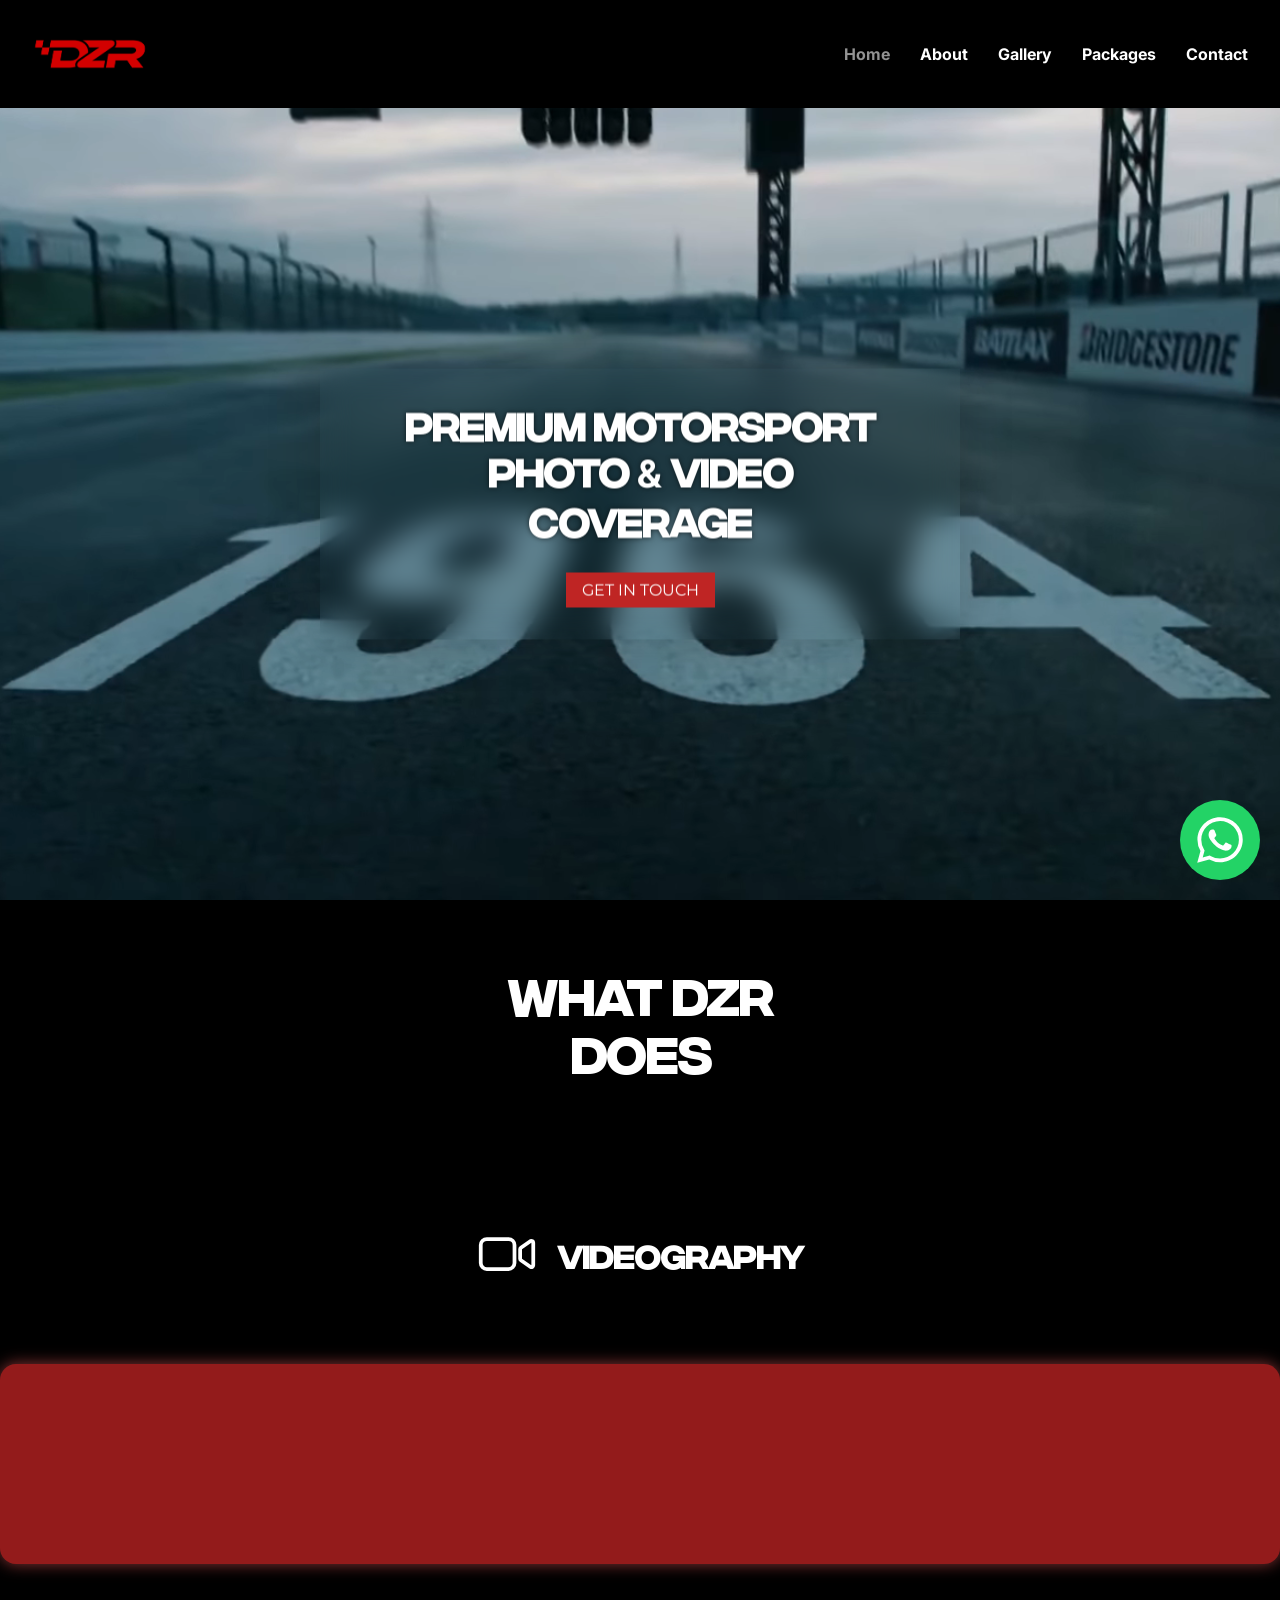
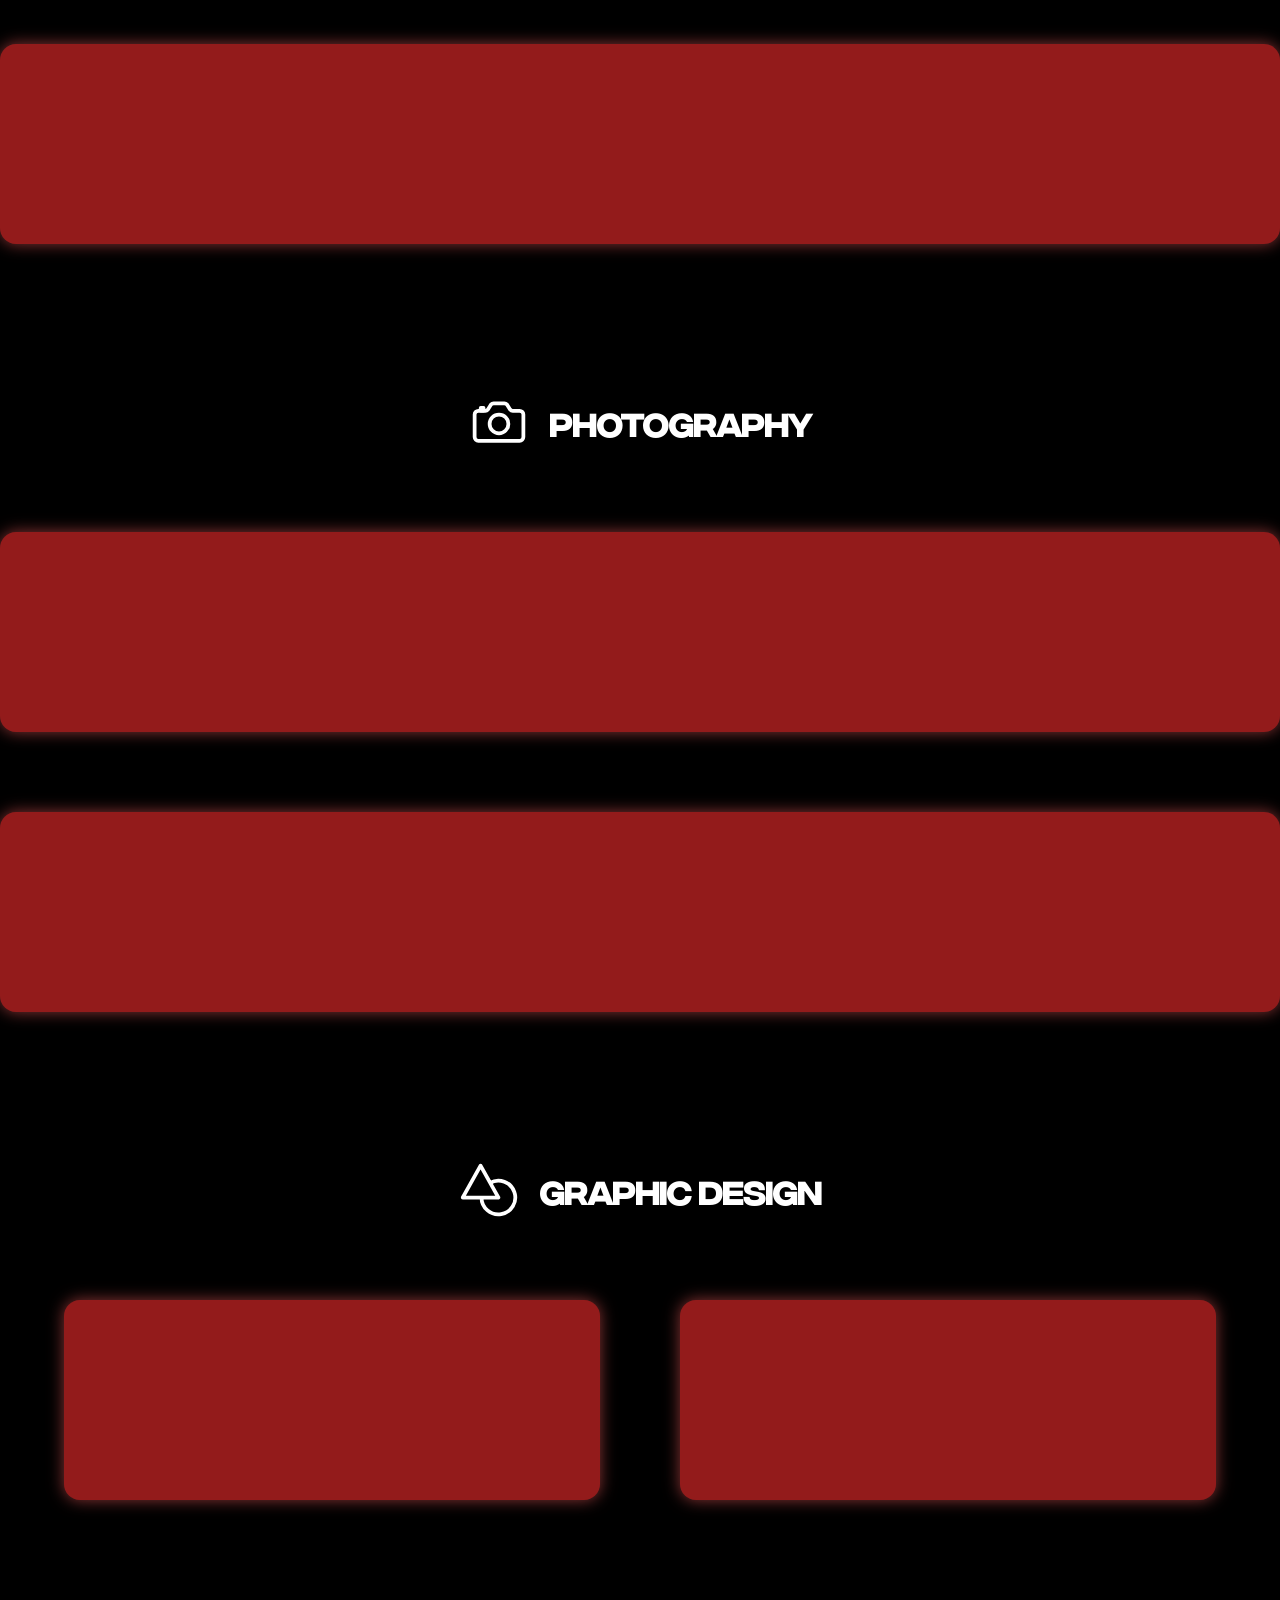
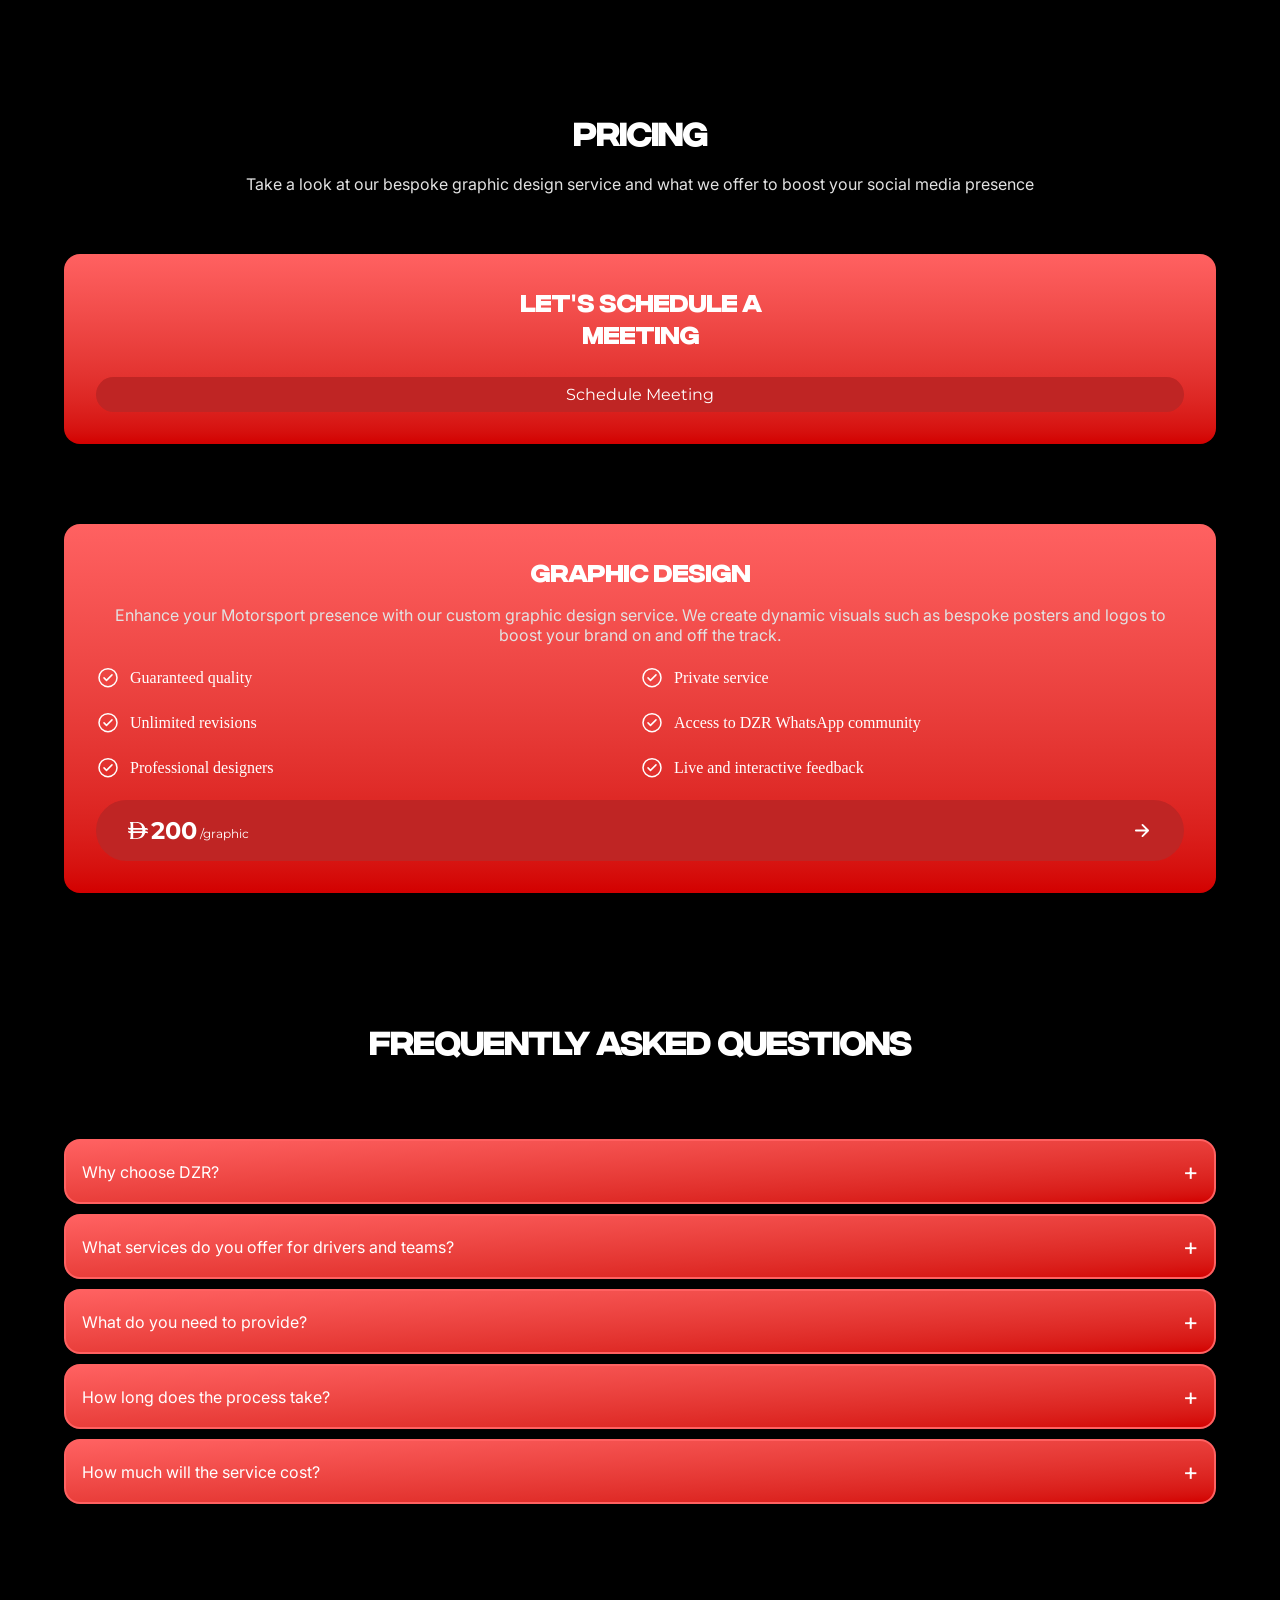
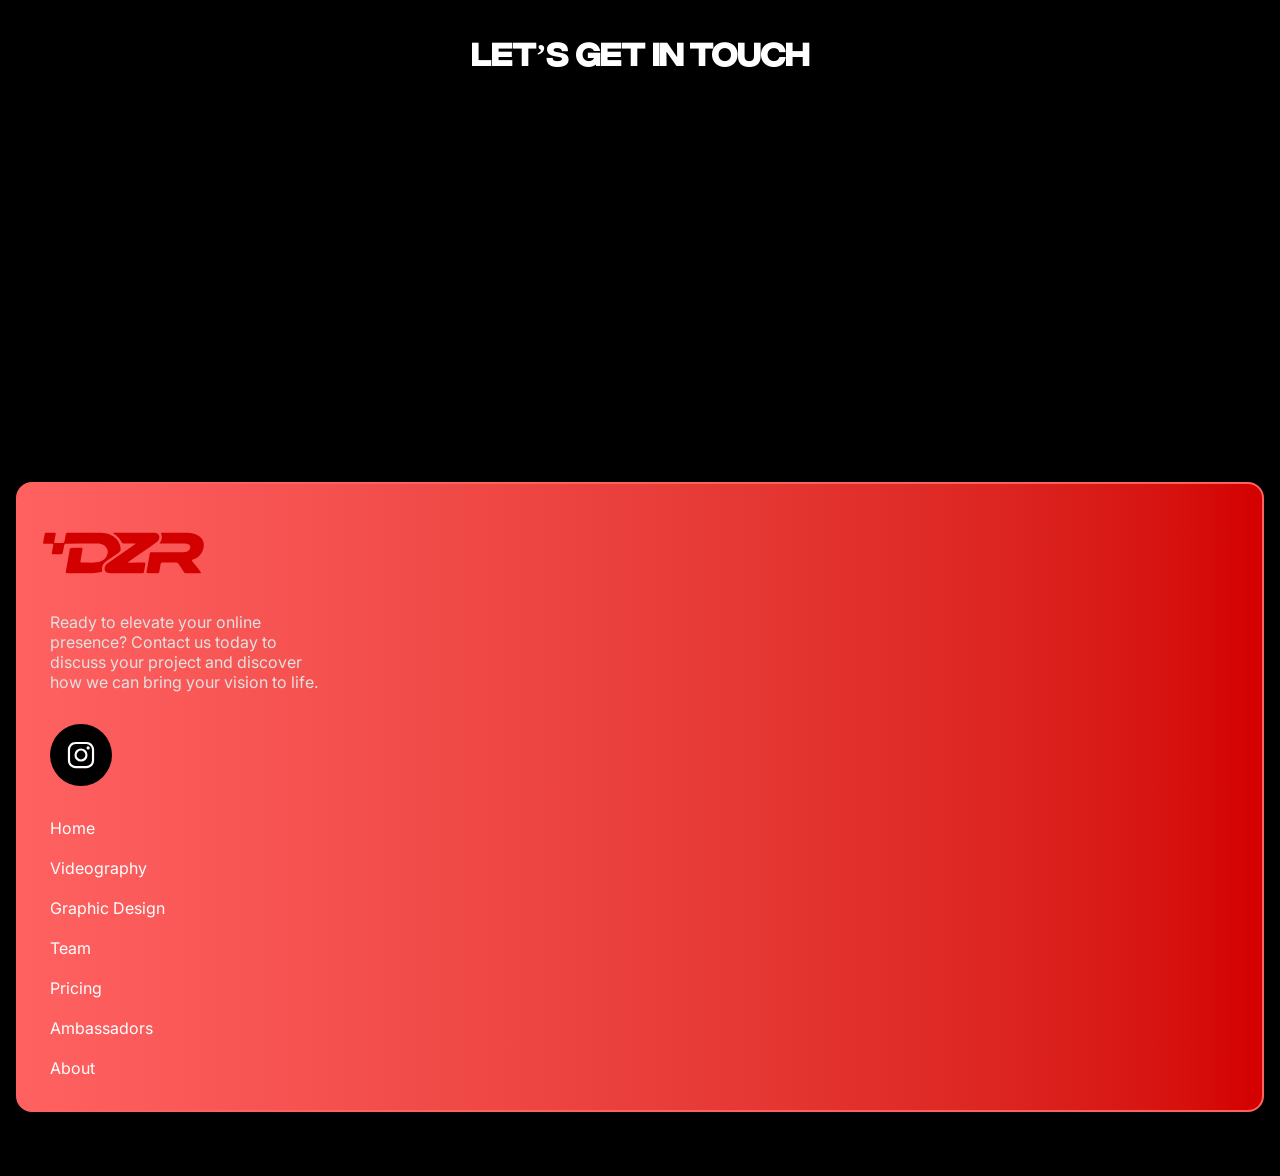
==== commit 6159a9cf: "Updates" ====
--- a/index.html
+++ b/index.html
@@ -17,7 +17,7 @@
     />
     <meta
       property="og:image"
-      content="https://salo-om.github.io/dzr-website/assets/images/dzr.png"
+      content="https://salo-om.github.io/dzr-website/assets/images/logo-main.png"
     />
     <meta property="og:type" content="website" />
     <meta property="og:url" content="https://salo-om.github.io/dzr-website/" />
@@ -29,7 +29,7 @@
       rel="stylesheet"
     />
     <title>DZR Motorsport Media | Photography, Videography & Design</title>
-    <link rel="icon" href="assets/svgs/dzr1.svg" type="image/svg+xml" />
+    <link rel="icon" href="assets/svgs/logo-mark.svg" type="image/svg+xml" />
     <script src="assets/scripts/script.js" defer></script>
   </head>
   <body>
@@ -43,7 +43,7 @@
         <div class="logo">
           <a href="index.html"
             ><img
-              src="assets/images/dzr.png"
+              src="assets/images/logo-main.png"
               alt="dzr logo"
               width="180px"
               height="100%"
@@ -79,8 +79,8 @@
           preload="none"
           aria-label="Motorsport highlight video showing track and race footage"
         >
-          <source src="assets/videos/video.webm" type="video/webm" />
-          <source src="assets/videos/video.mp4" type="video/mp4" />
+          <source src="assets/videos/hero.webm" type="video/webm" />
+          <source src="assets/videos/hero.mp4" type="video/mp4" />
           Your browser does not support the video tag.
         </video>
         <div class="hero__header">
@@ -309,7 +309,7 @@
         <div class="group-1">
           <a href="#" class="dzr__icon"
             ><img
-              src="assets/svgs/dzr1.svg"
+              src="assets/svgs/logo-mark.svg"
               alt="dzr footer logo"
               loading="lazy"
           /></a>
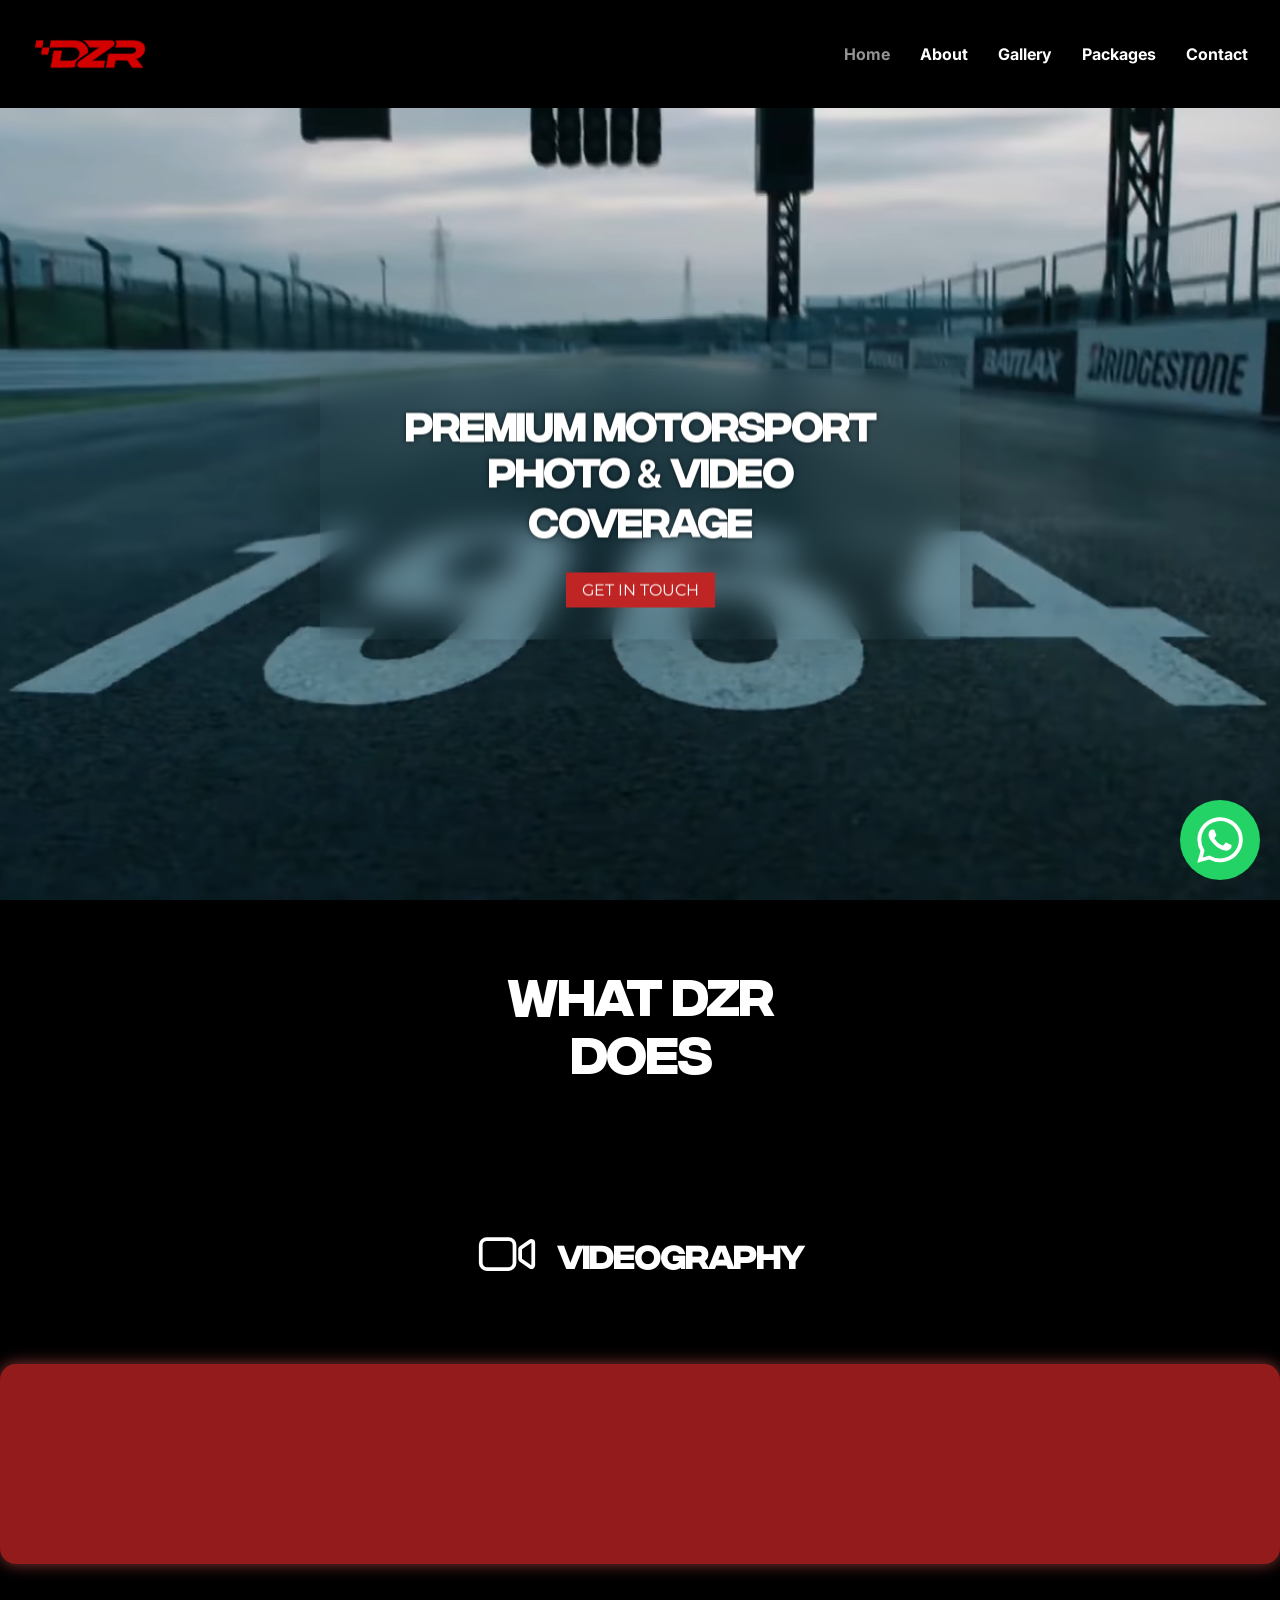
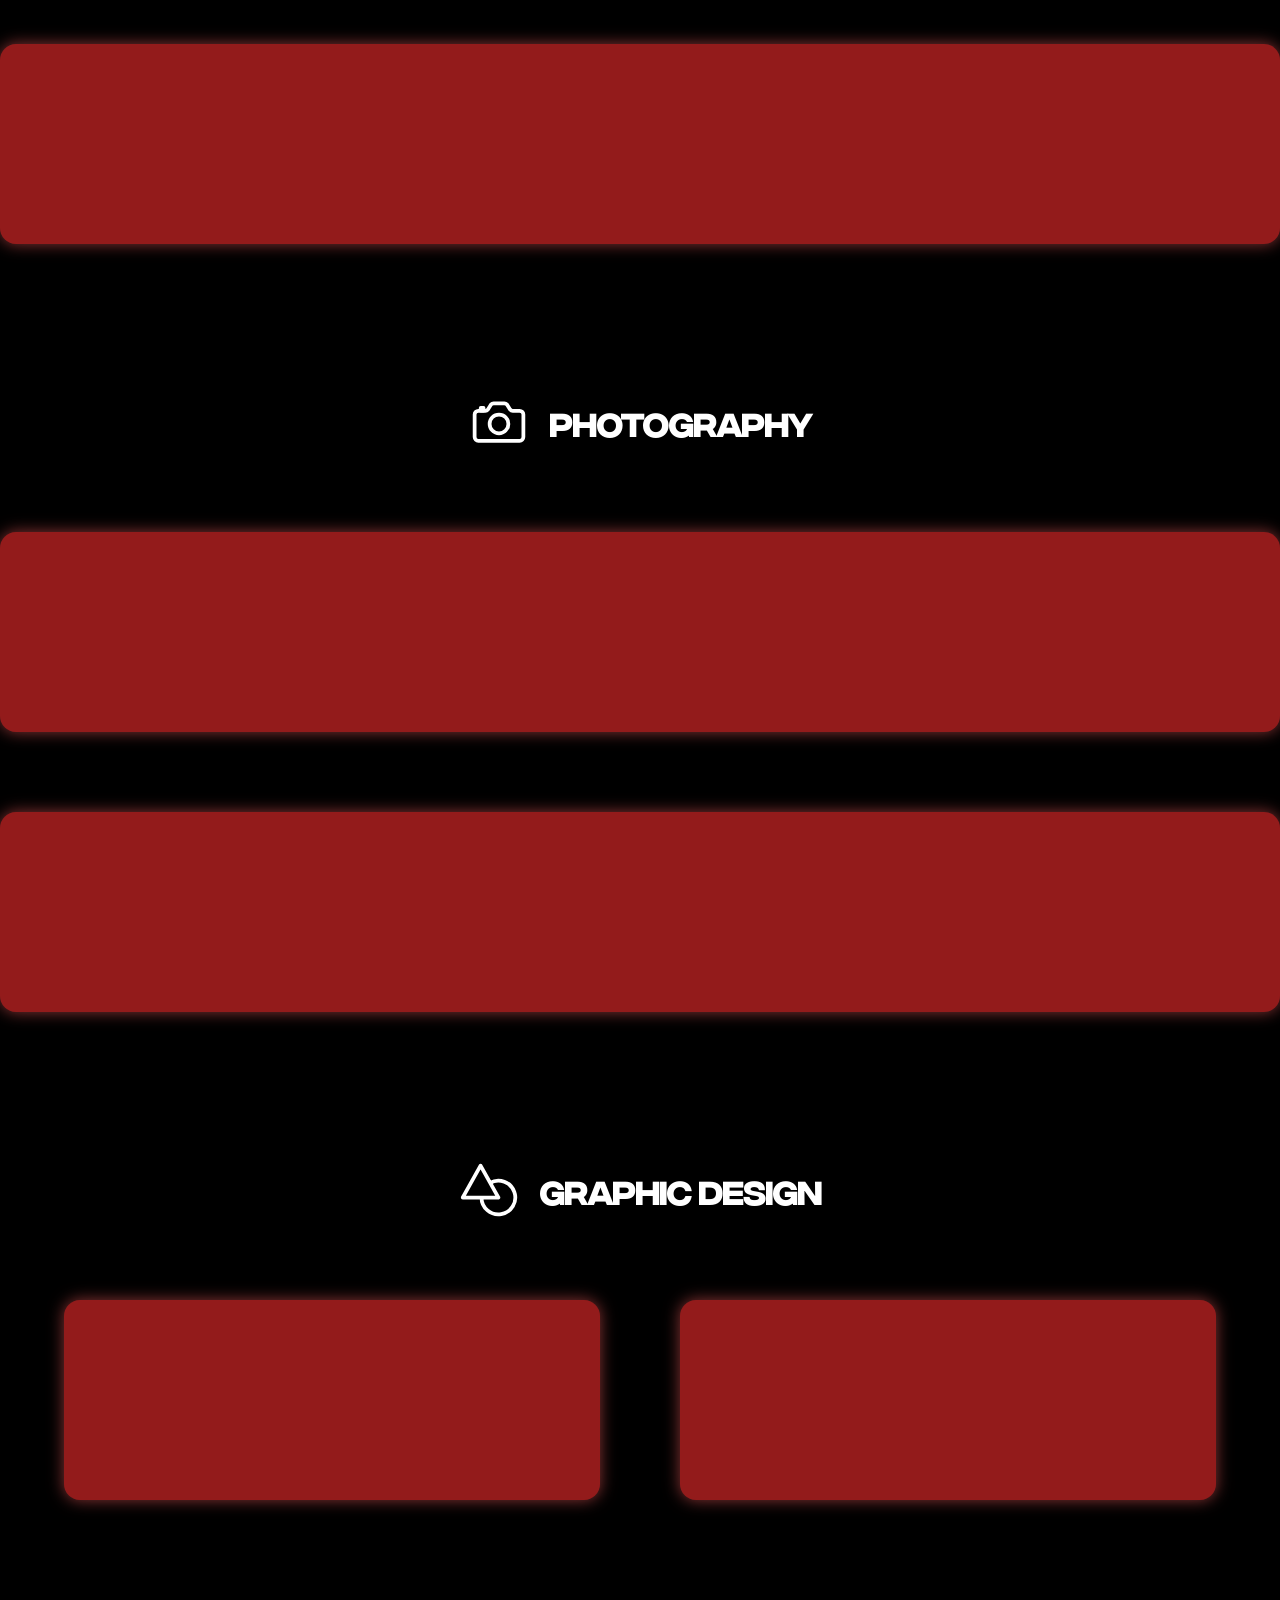
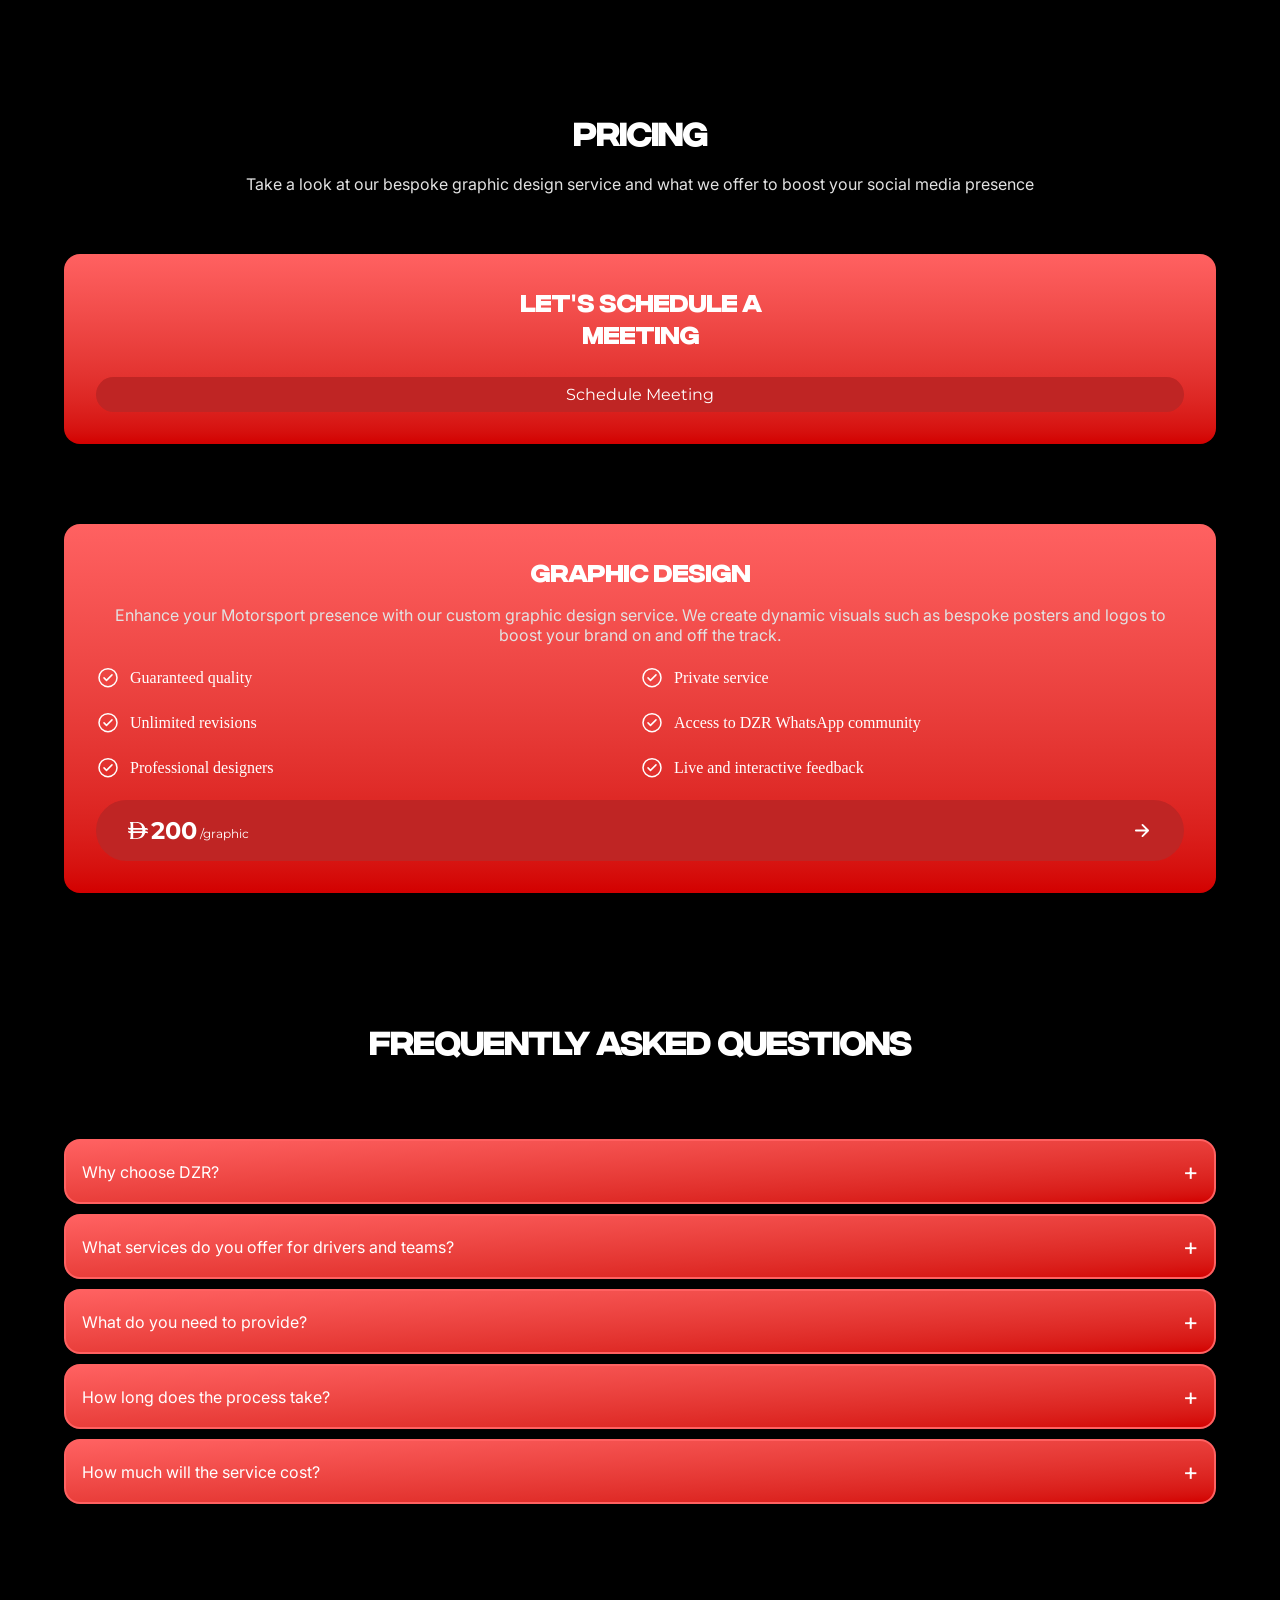
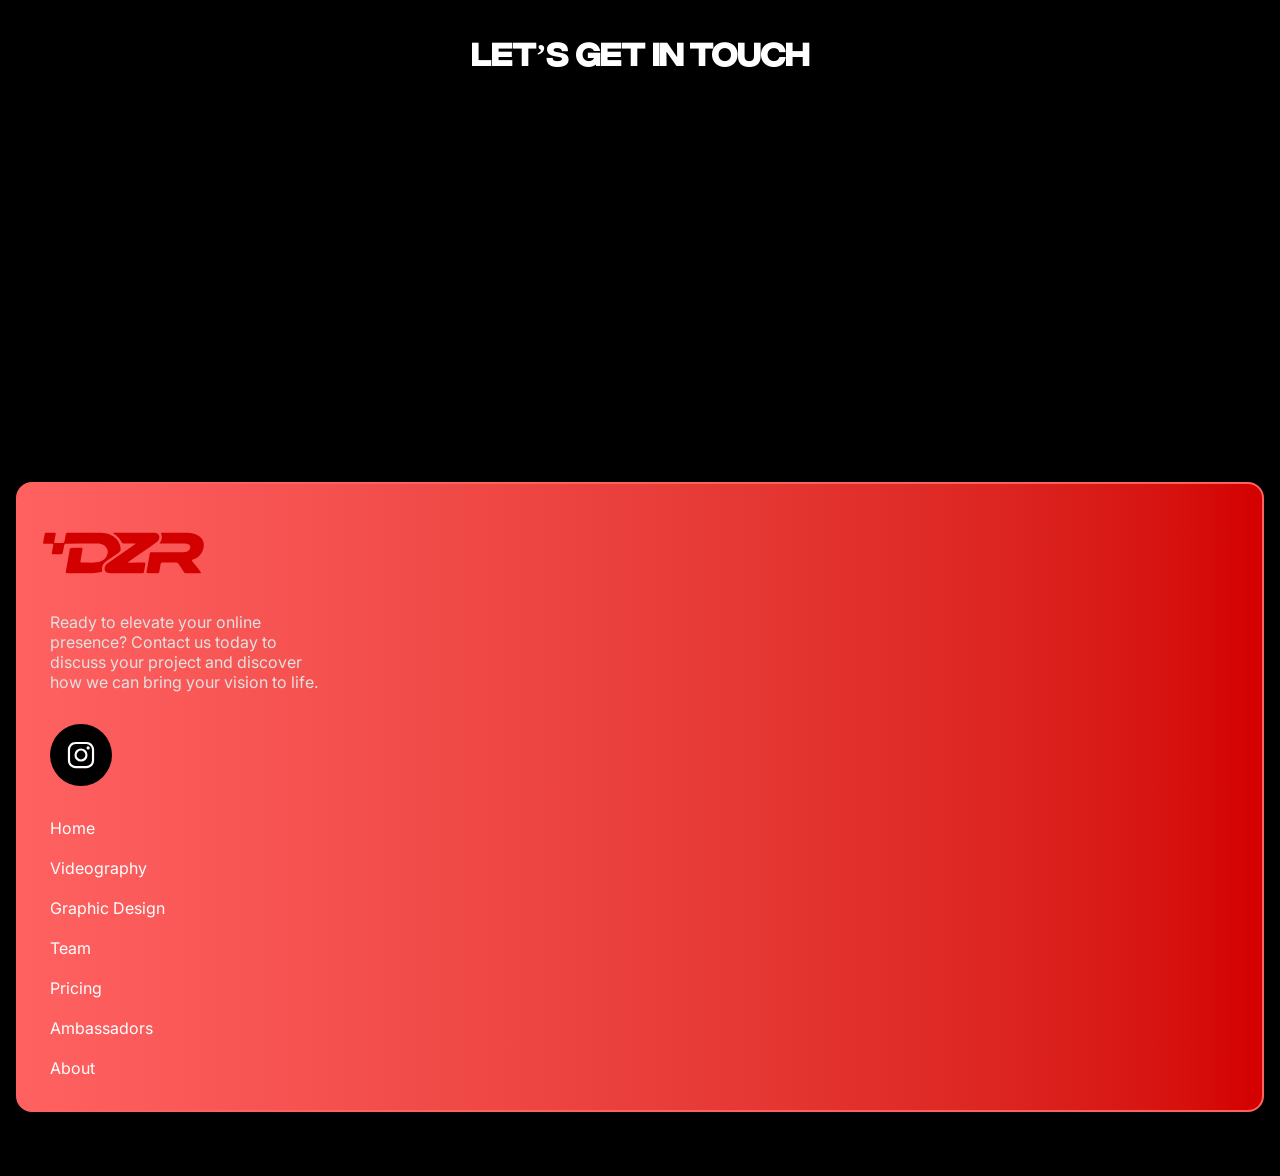
==== commit 877cba99: "Updates" ====
--- a/index.html
+++ b/index.html
@@ -8,7 +8,7 @@
     />
     <meta
       name="description"
-      content="DZR Motorsport Media delivers premium motorsport photography and videography in the UAE, covering track days, test days, and events."
+      content="DZR Motorsport Media provides professional motorsport photography, videography and graphic design for drivers and teams in the UAE."
     />
     <meta property="og:title" content="DZR Motorsport Media" />
     <meta
@@ -28,9 +28,18 @@
       href="https://fonts.googleapis.com/css2?family=Chewy&family=Inter:opsz,wght@14..32,100..900&family=Montserrat:ital,wght@0,100..900;1,100..900&family=Oswald:wght@200..700&display=swap"
       rel="stylesheet"
     />
-    <title>DZR Motorsport Media | Photography, Videography & Design</title>
+    <title>DZR Motorsport Media | Motorsport Photography & Videography UAE</title>
     <link rel="icon" href="assets/svgs/logo-mark.svg" type="image/svg+xml" />
     <script src="assets/scripts/script.js" defer></script>
+    <script type="application/ld+json">
+      {
+        "@context": "https://schema.org",
+        "@type": "Organization",
+        "name": "DZR Motorsport Media",
+        "url": "https://salo-om.github.io/dzr-website/",
+        "logo": "https://salo-om.github.io/dzr-website/assets/images/dzr.png"
+      }
+    </script>
   </head>
   <body>
     <div class="whatsapp__popup">
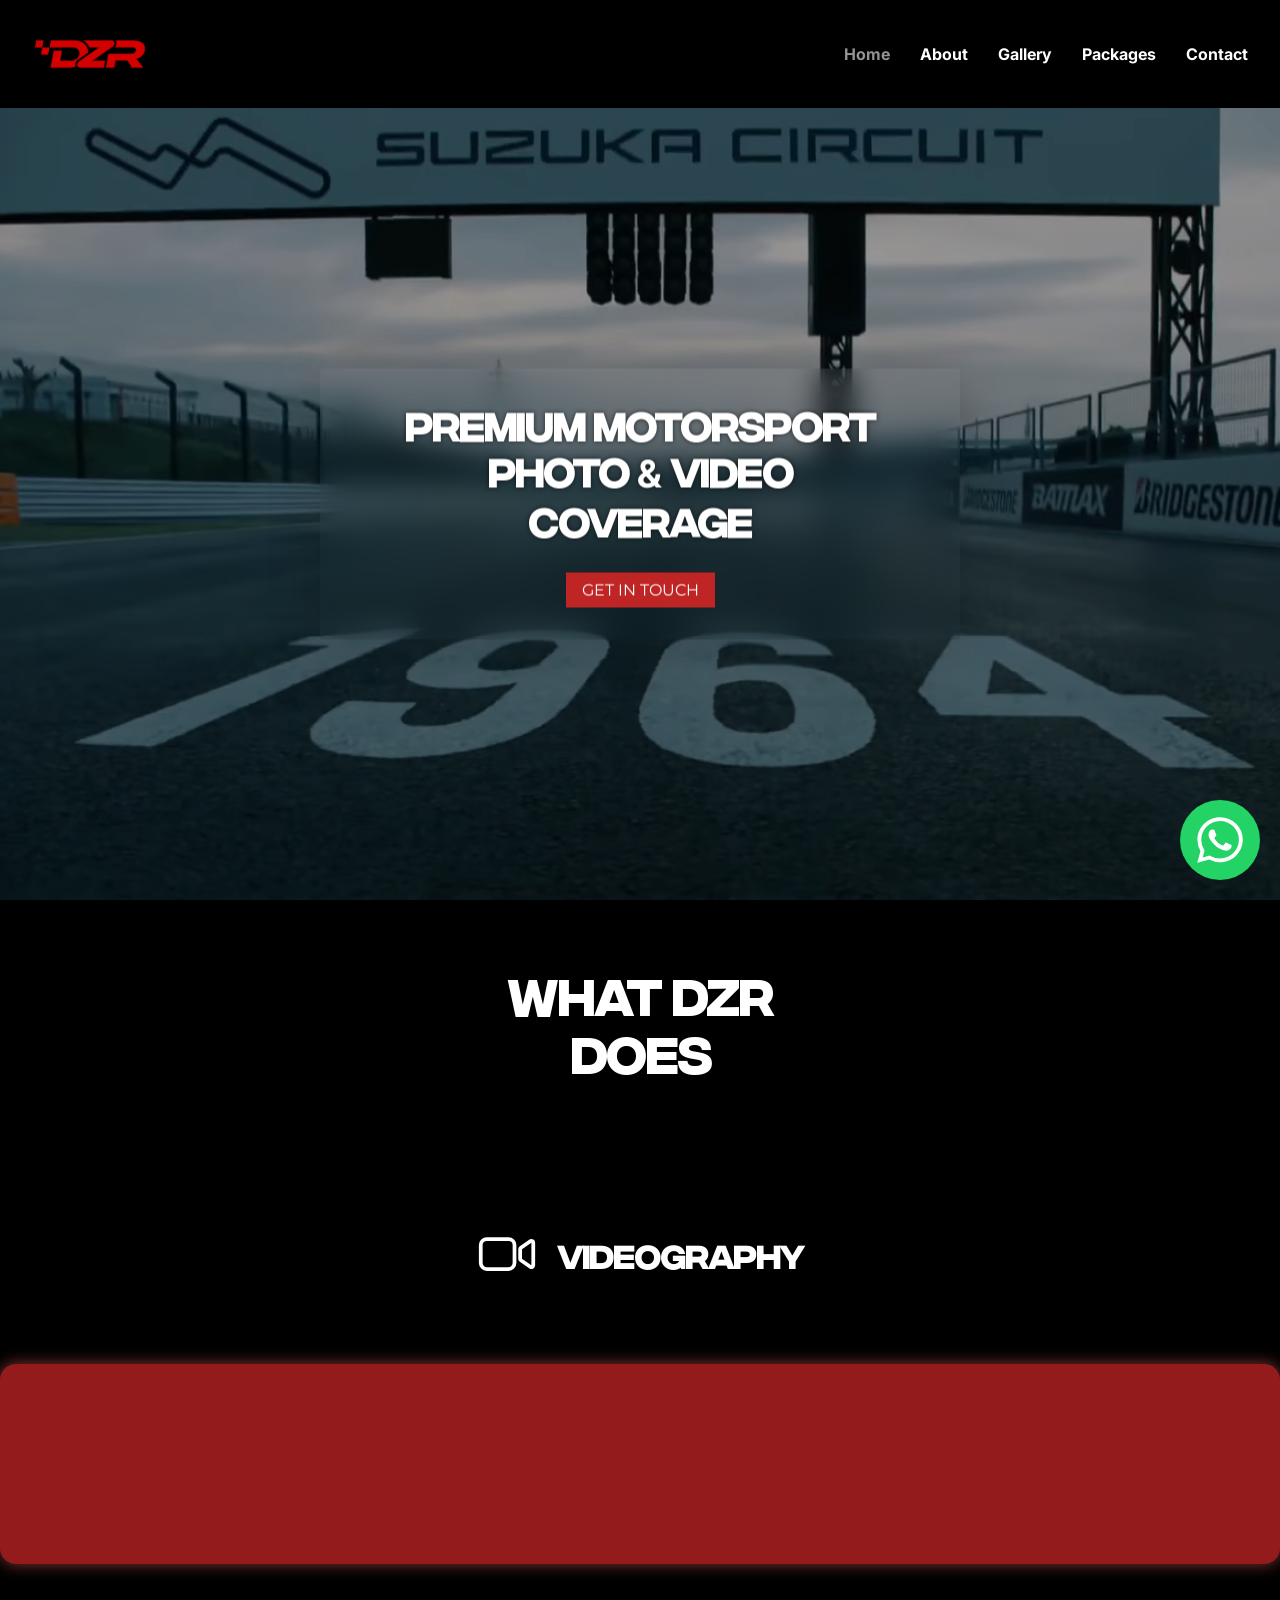
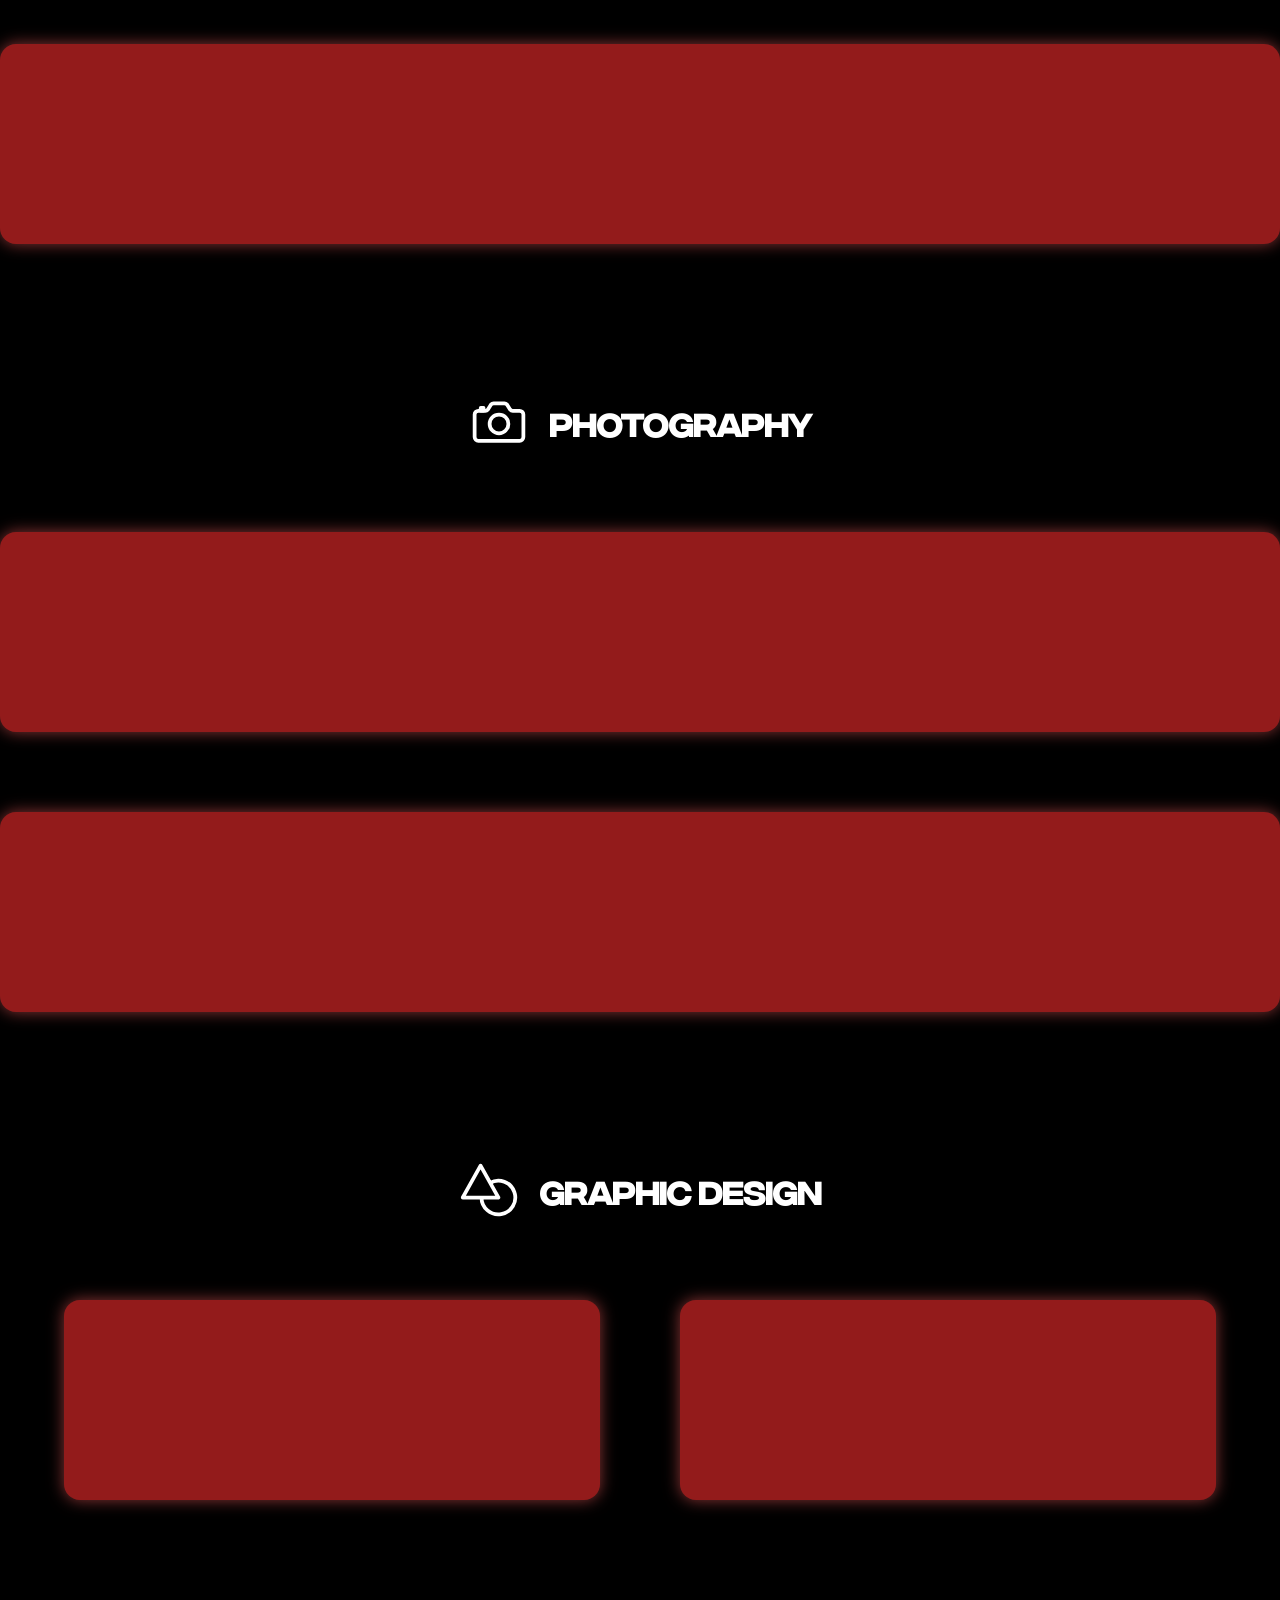
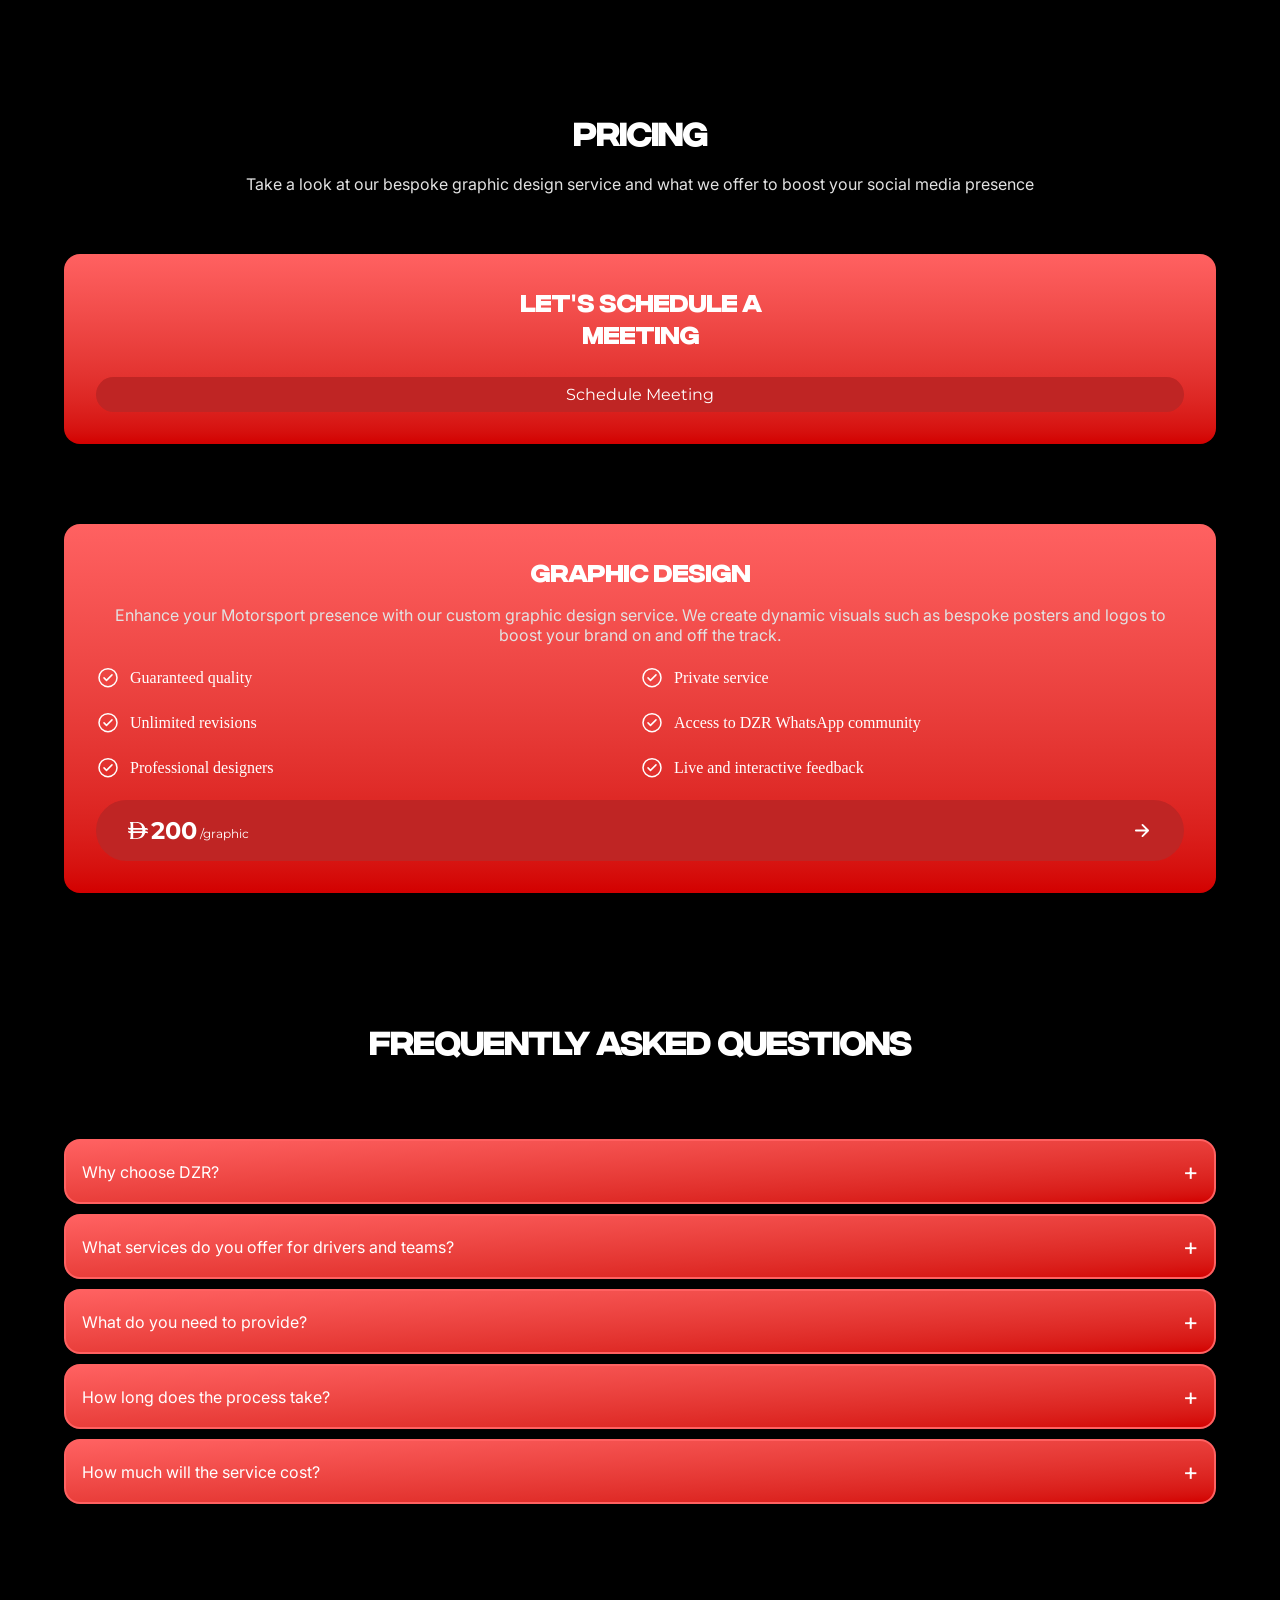
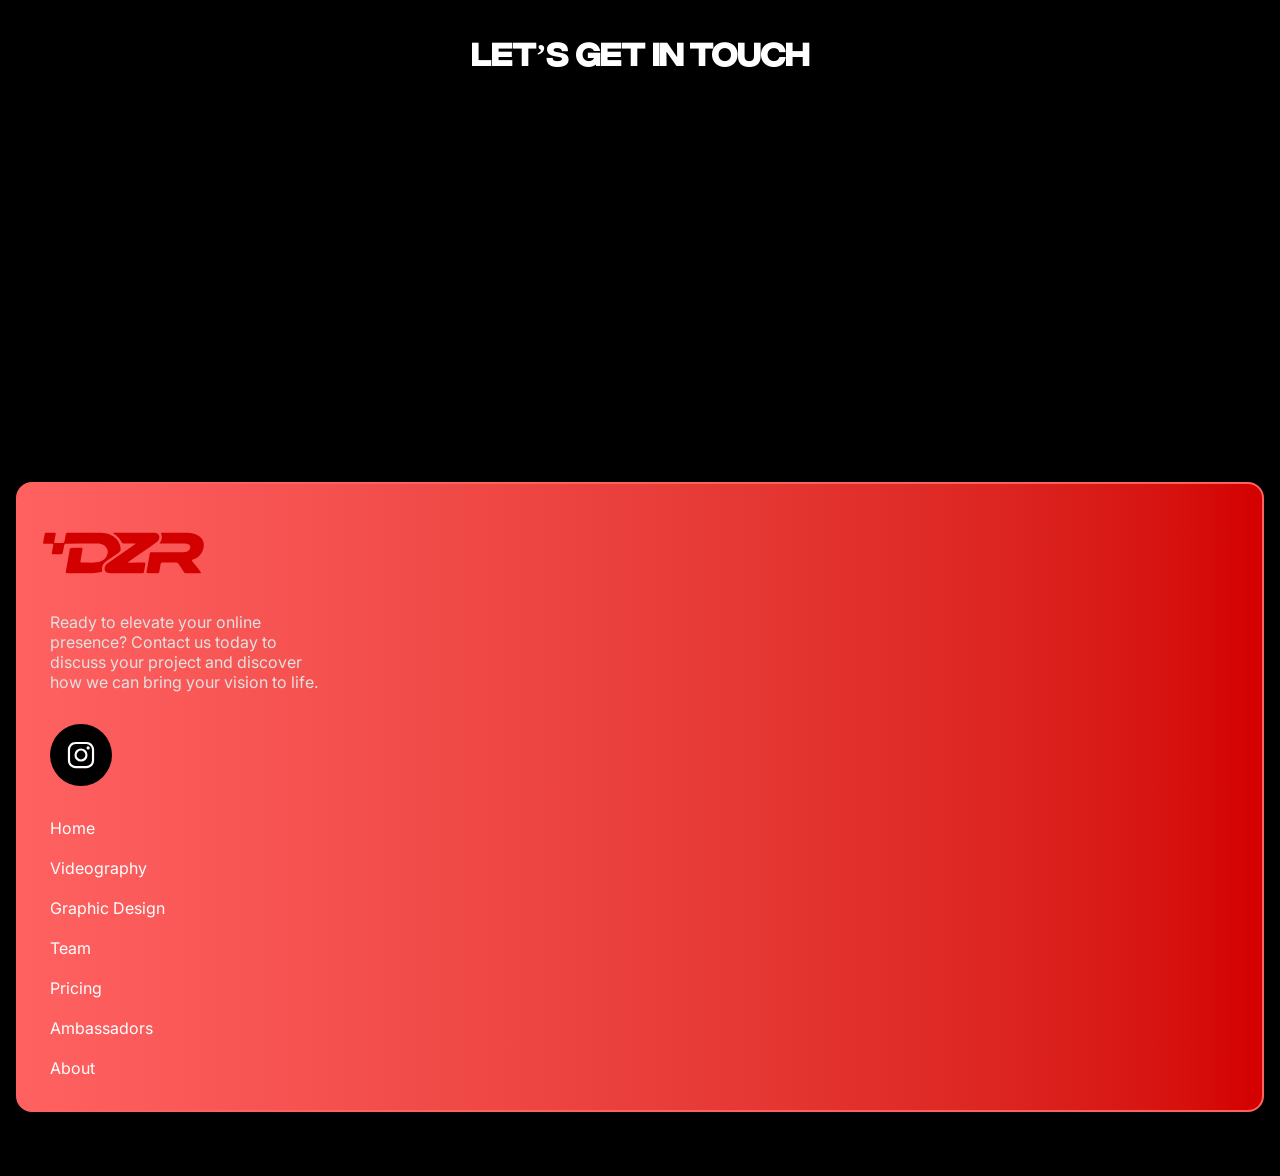
==== commit 2611b7c3: "Updates" ====
--- a/index.html
+++ b/index.html
@@ -25,7 +25,7 @@
     <link rel="preconnect" href="https://fonts.googleapis.com" />
     <link rel="preconnect" href="https://fonts.gstatic.com" crossorigin />
     <link
-      href="https://fonts.googleapis.com/css2?family=Chewy&family=Inter:opsz,wght@14..32,100..900&family=Montserrat:ital,wght@0,100..900;1,100..900&family=Oswald:wght@200..700&display=swap"
+      href="https://fonts.googleapis.com/css2?family=Inter:opsz,wght@14..32,100..900&family=Montserrat:ital,wght@0,100..900;1,100..900&display=swap"
       rel="stylesheet"
     />
     <title>DZR Motorsport Media | Motorsport Photography & Videography UAE</title>
--- a/assets/styles/style.css
+++ b/assets/styles/style.css
@@ -107,6 +107,14 @@
     position: relative;
 }
 
+.hero::before {
+    content: "";
+    position: absolute;
+    inset: 0;
+    background: rgba(0, 0, 0, 0.35);
+    z-index: 1;
+}
+
 img {
     display: block;
 }
@@ -137,6 +145,7 @@
     text-align: center;
     -webkit-backdrop-filter: blur(15px);
     backdrop-filter: blur(15px);
+    z-index: 2;
 }
 
 h1.hero__title {
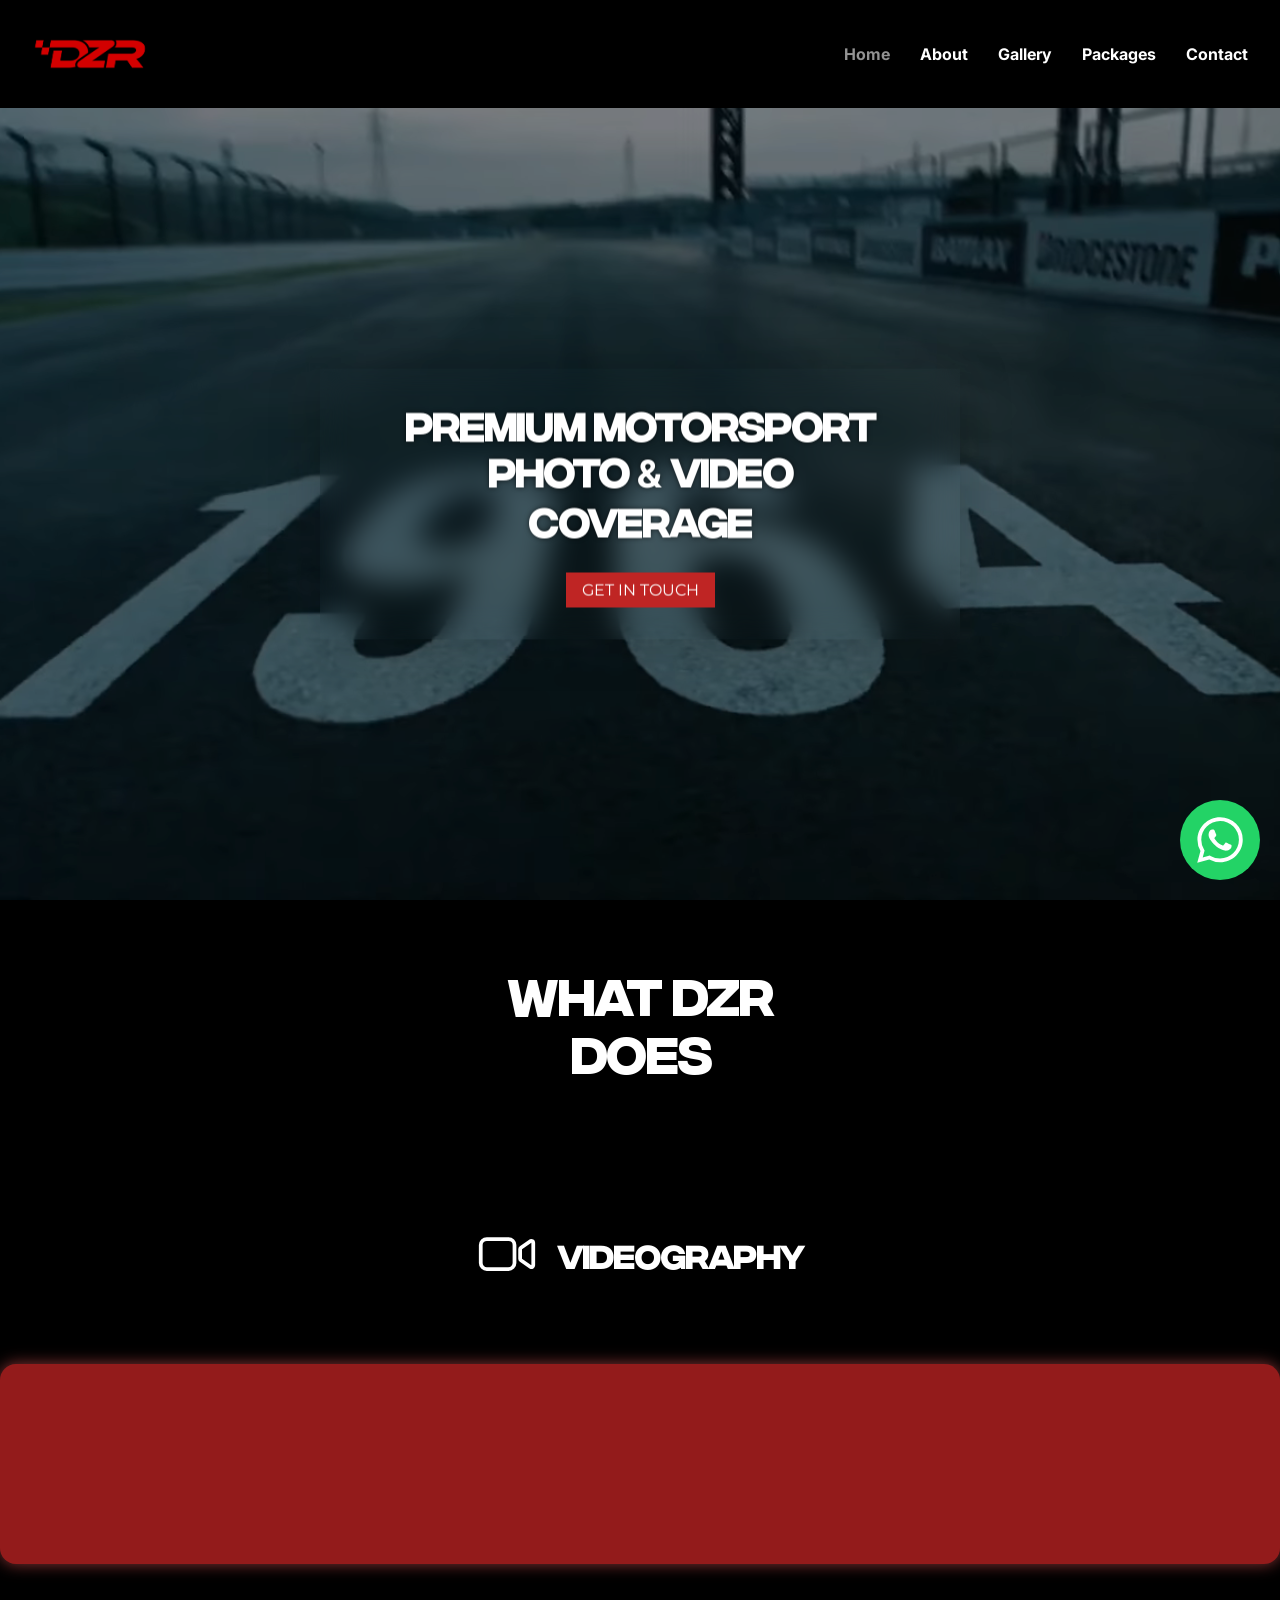
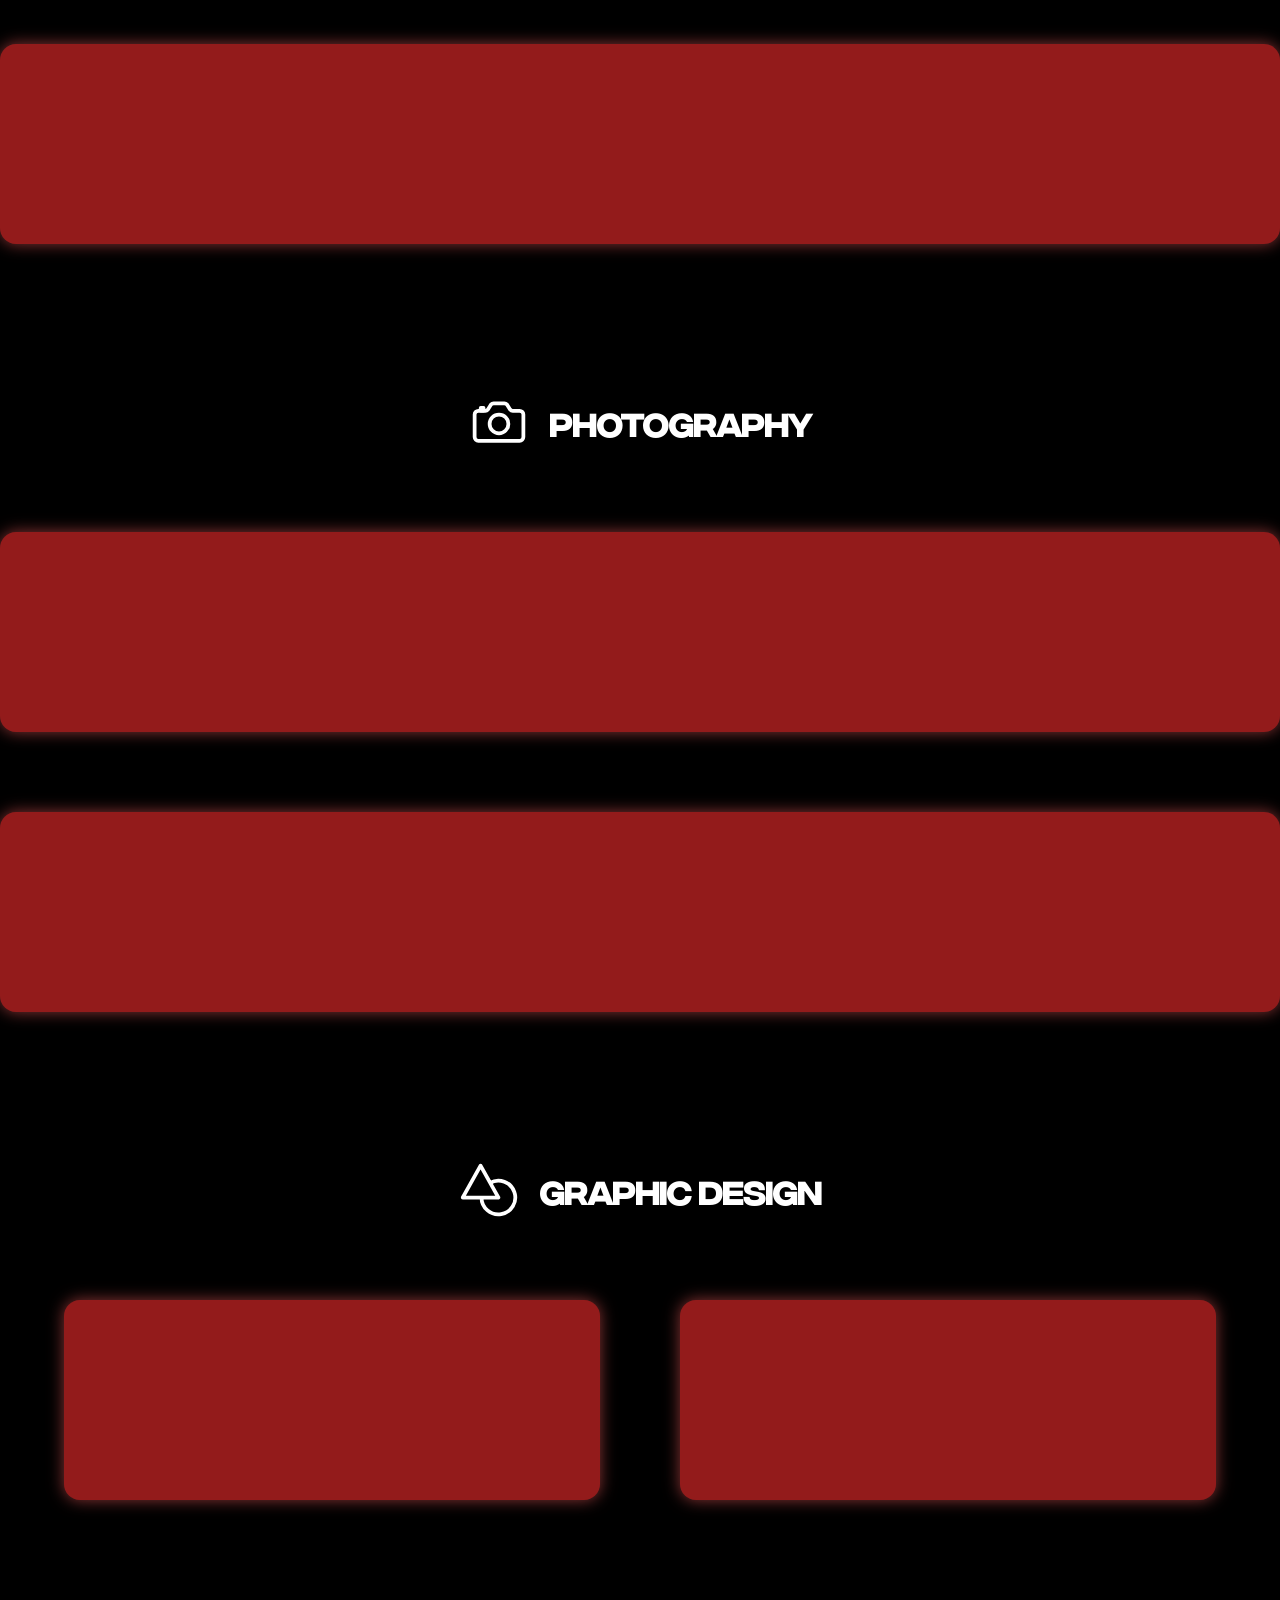
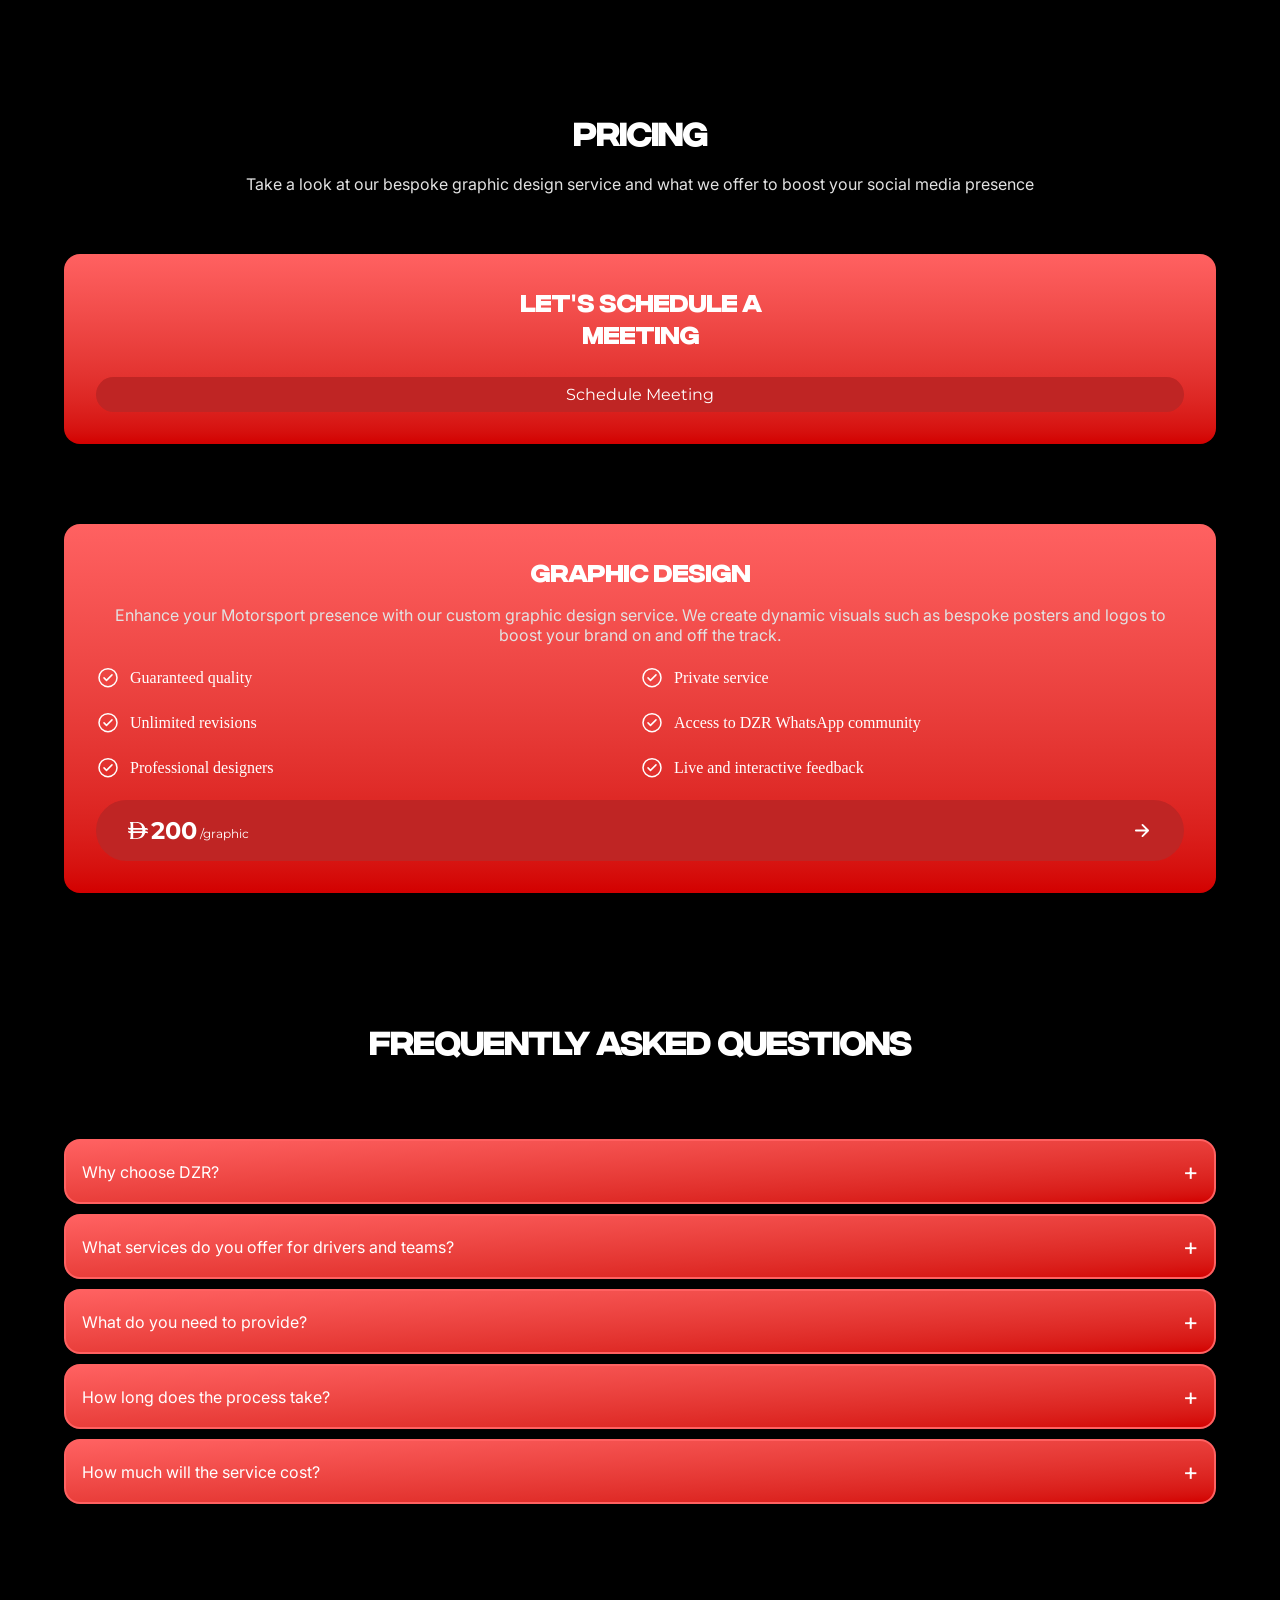
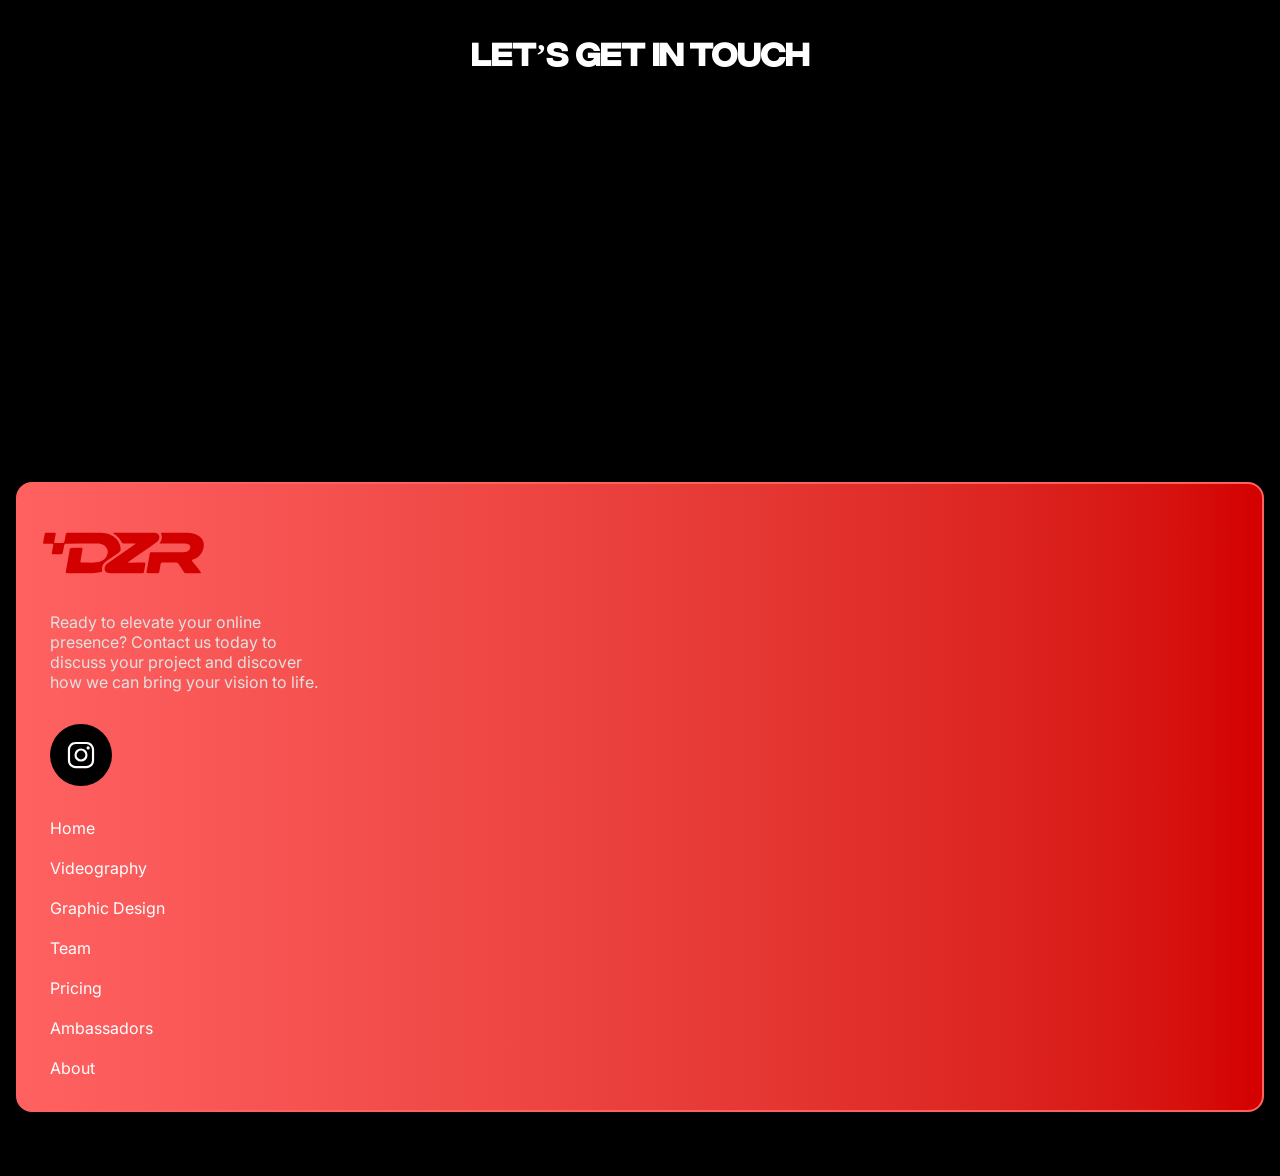
==== commit 9f590eab: "added poster for hero video" ====
--- a/index.html
+++ b/index.html
@@ -30,6 +30,7 @@
     />
     <title>DZR Motorsport Media | Motorsport Photography & Videography UAE</title>
     <link rel="icon" href="assets/svgs/logo-mark.svg" type="image/svg+xml" />
+    <link rel="preload" as="image" href="assets/images/hero-poster.jpg" />
     <script src="assets/scripts/script.js" defer></script>
     <script type="application/ld+json">
       {
@@ -86,6 +87,7 @@
           loop
           playsinline
           preload="none"
+          poster="assets/images/hero-poster.jpg"
           aria-label="Motorsport highlight video showing track and race footage"
         >
           <source src="assets/videos/hero.webm" type="video/webm" />
--- a/assets/styles/style.css
+++ b/assets/styles/style.css
@@ -580,4 +580,15 @@
     .faq {
         padding: 4em 2em;
     }
+}
+
+@media (prefers-reduced-motion: reduce) {
+  * {
+    animation: none !important;
+    transition: none !important;
+  }
+
+  html {
+    scroll-behavior: auto;
+  }
 }
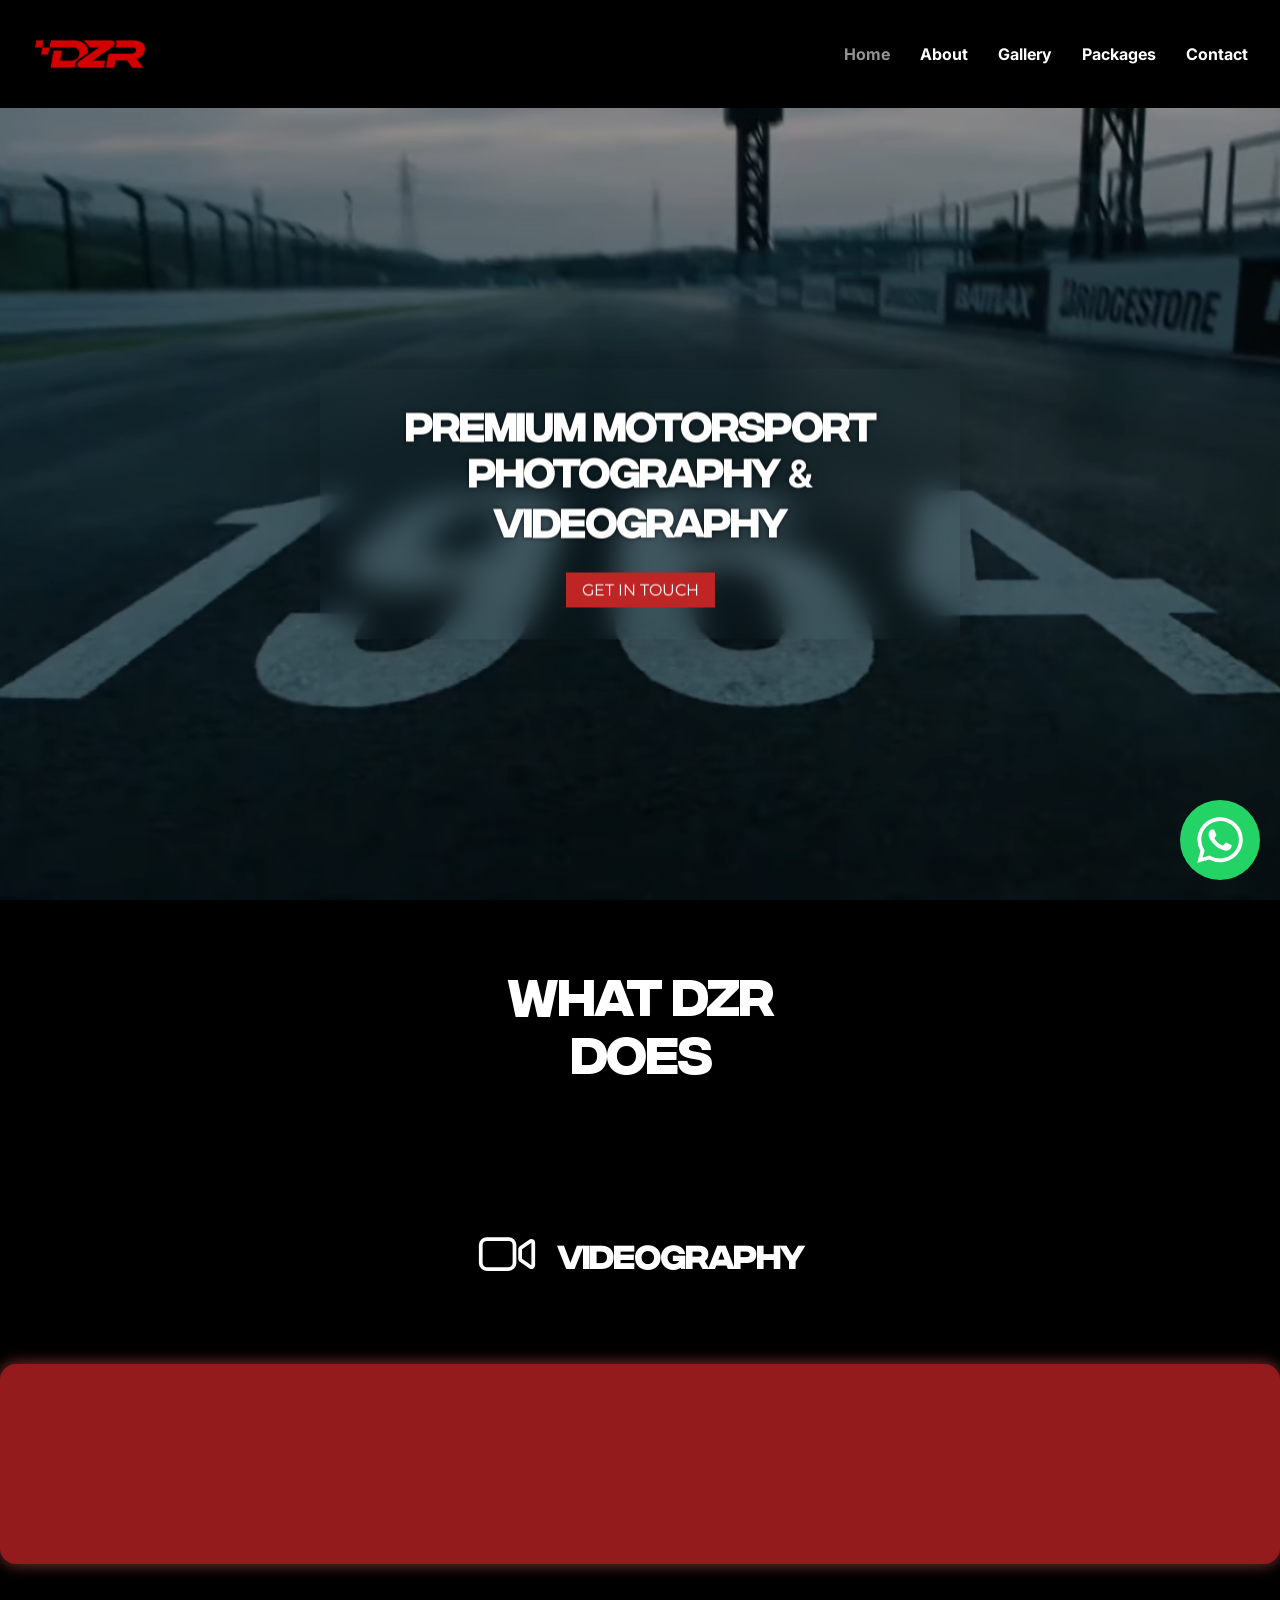
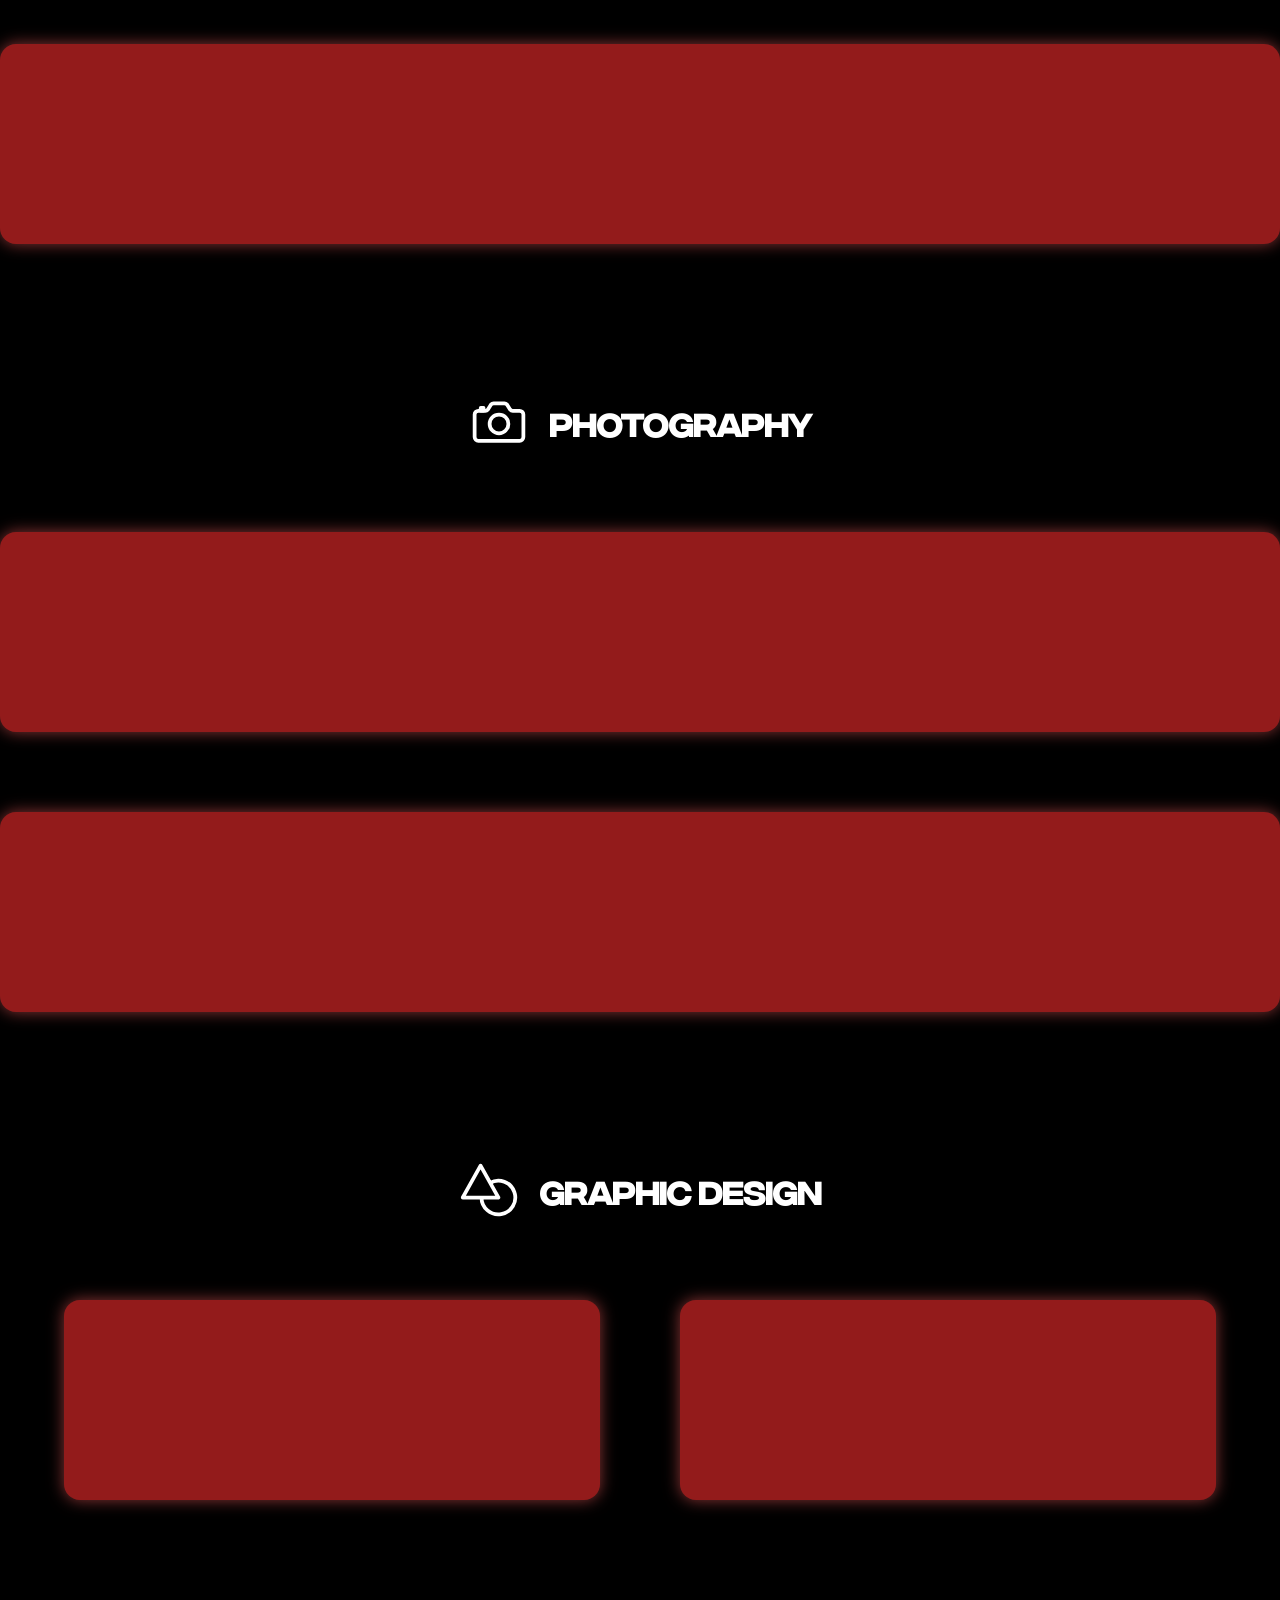
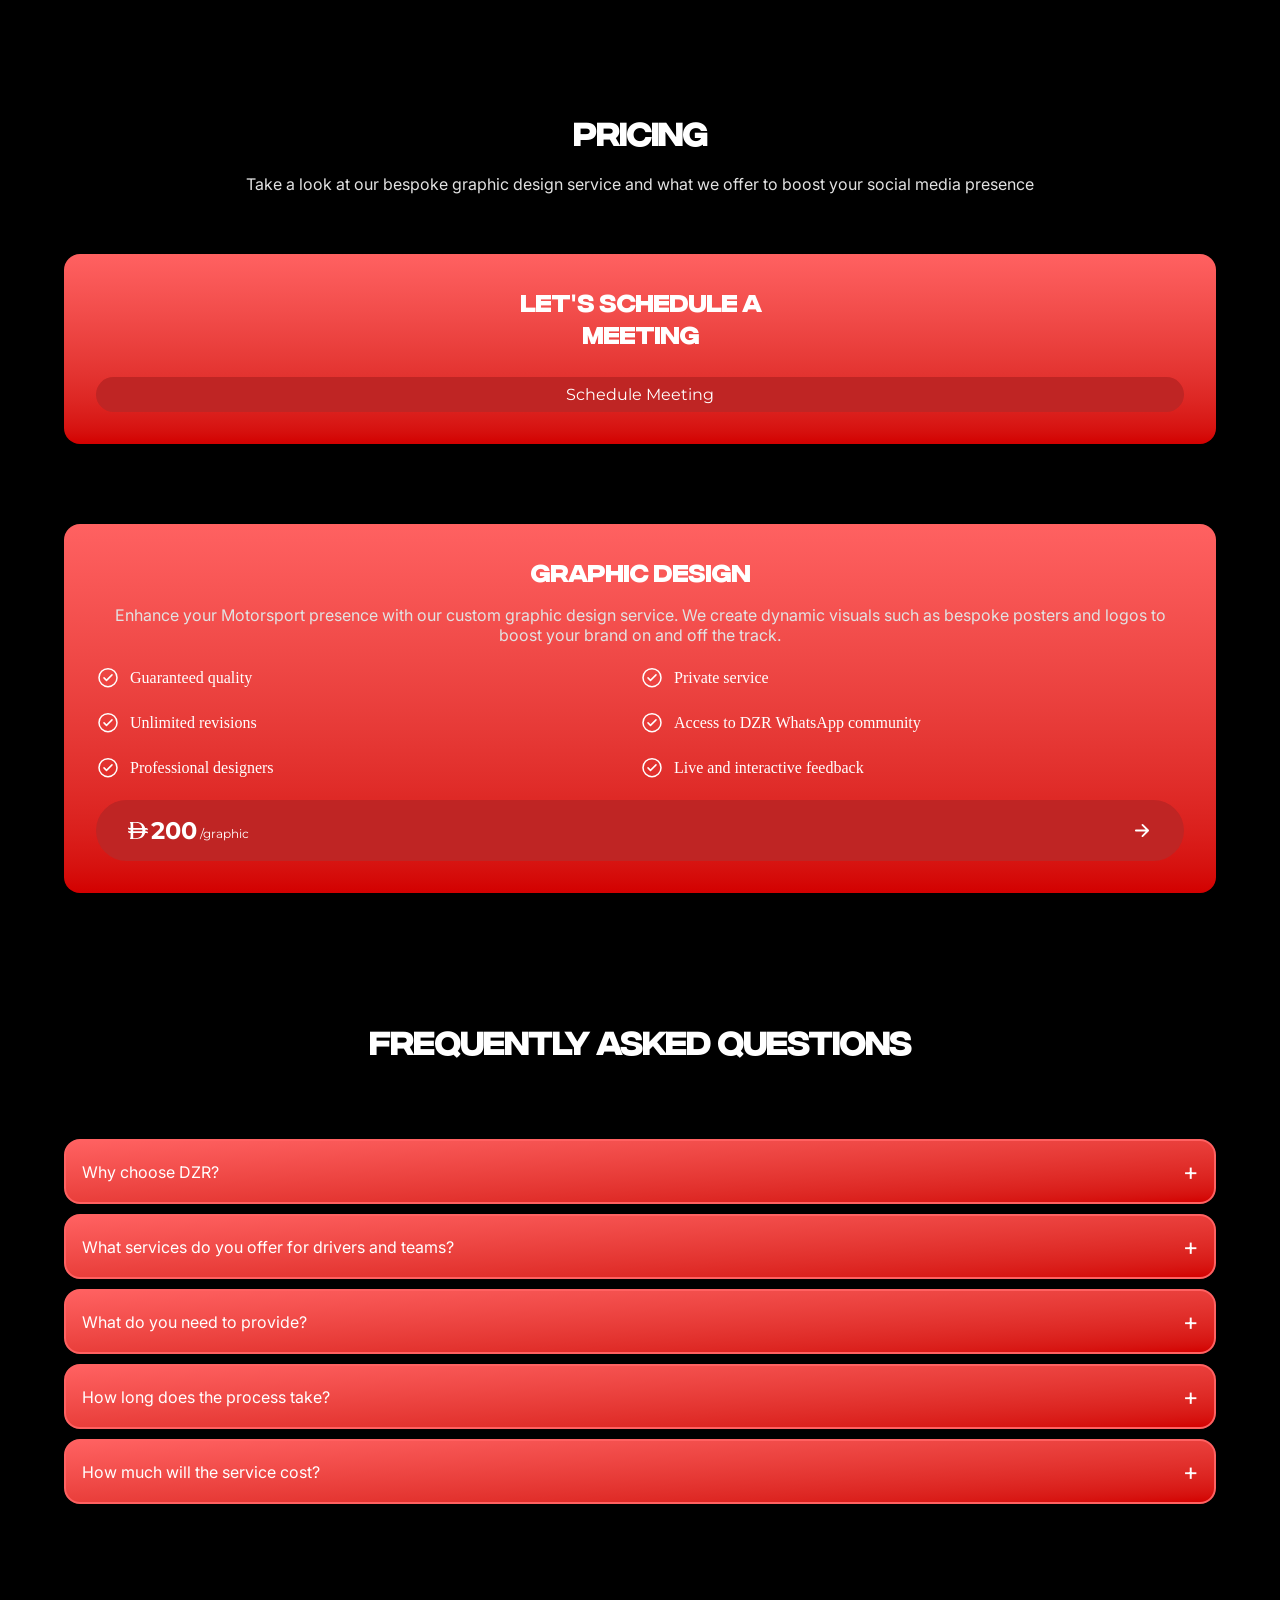
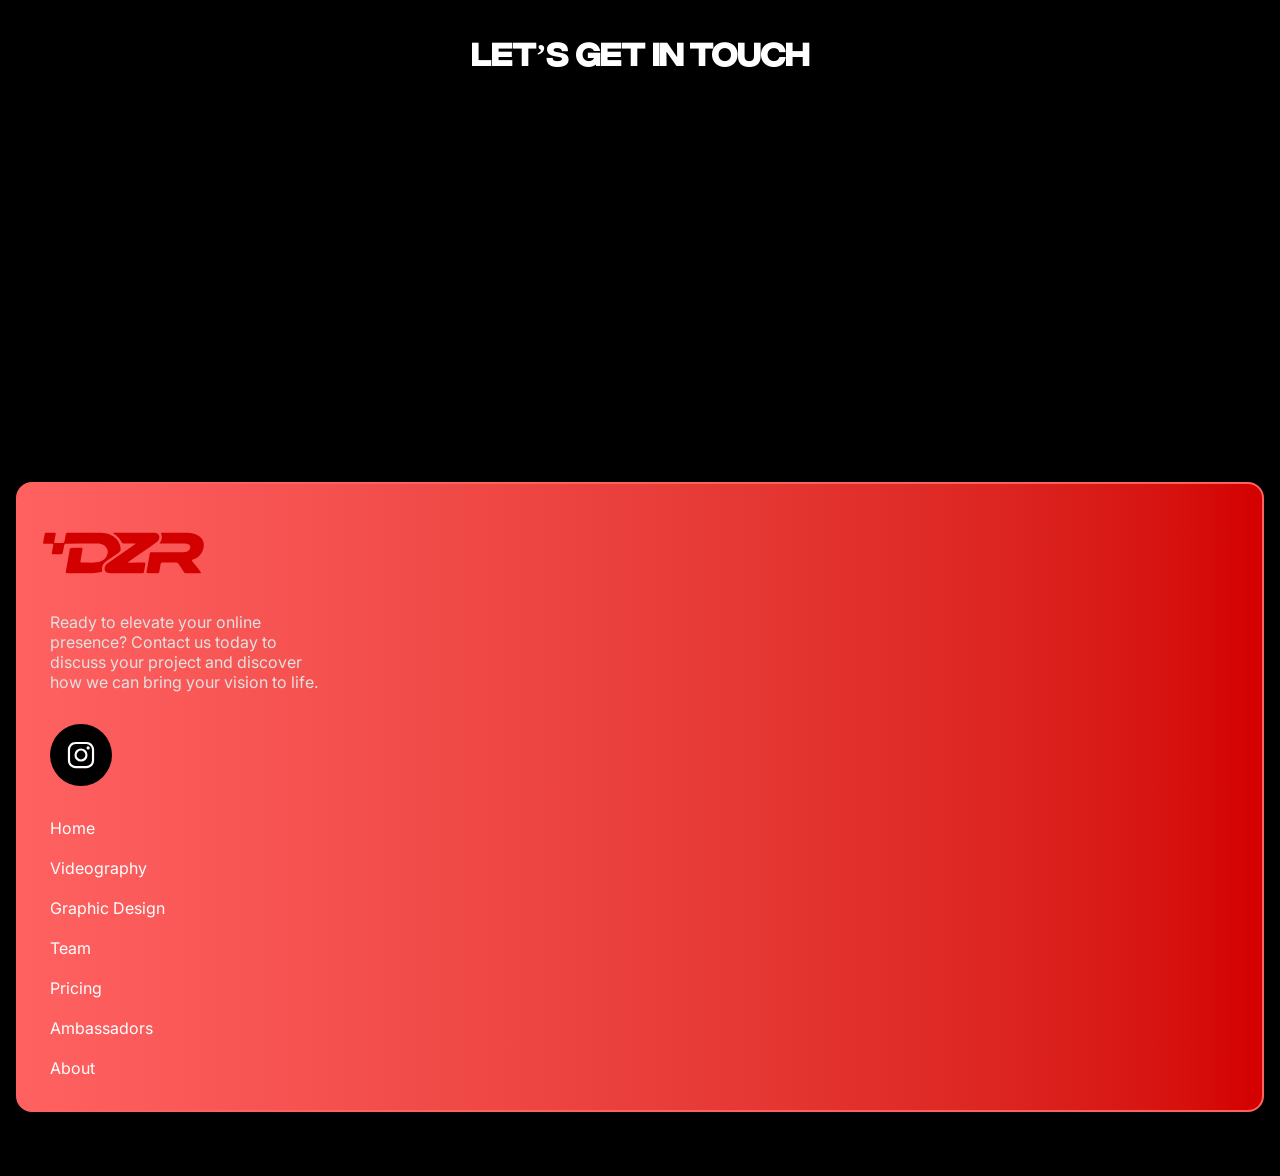
==== commit 0a774ffe: "small fixes" ====
--- a/index.html
+++ b/index.html
@@ -21,6 +21,8 @@
     />
     <meta property="og:type" content="website" />
     <meta property="og:url" content="https://salo-om.github.io/dzr-website/" />
+    <meta name="robots" content="index, follow" />
+    <link rel="canonical" href="https://salo-om.github.io/dzr-website/" />
     <link rel="stylesheet" href="assets/styles/style.css" />
     <link rel="preconnect" href="https://fonts.googleapis.com" />
     <link rel="preconnect" href="https://fonts.gstatic.com" crossorigin />
@@ -38,7 +40,10 @@
         "@type": "Organization",
         "name": "DZR Motorsport Media",
         "url": "https://salo-om.github.io/dzr-website/",
-        "logo": "https://salo-om.github.io/dzr-website/assets/images/dzr.png"
+        "logo": "https://salo-om.github.io/dzr-website/assets/images/logo-main.png",
+        "sameAs": [
+          "https://www.instagram.com/sa.788m/"
+        ]
       }
     </script>
   </head>
@@ -49,7 +54,7 @@
       /></a>
     </div>
     <header>
-      <nav>
+      <nav aria-label="Main navigation">
         <div class="logo">
           <a href="index.html"
             ><img
@@ -96,8 +101,8 @@
         </video>
         <div class="hero__header">
           <h1 class="hero__title">
-            Premium Motorsport Photo
-            <span style="font-family: inter">&</span> Video Coverage
+            Premium Motorsport Photography 
+            <span style="font-family: inter">&</span> Videography
           </h1>
           <div class="cta">
             <a class="cta__button" href="#contact">GET IN TOUCH</a>
@@ -236,7 +241,7 @@
               ><span class="price__span"
                 ><img
                   src="assets/svgs/dhs.svg"
-                  alt="dhs"
+                  alt="UAE Dirham symbol"
                   width="25px"
                   loading="lazy"
                 />
@@ -298,7 +303,7 @@
           <details>
             <summary>How much will the service cost?</summary>
             <p>
-              Our graphic design service starts at Ð200/graphic however we offer
+              Our graphic design service starts at AED 200 per graphic however we offer
               bulk order discounts for full season and multiple design packages
               - in which you can enquire about through our email and social
               media platforms. For videography and photography please get in
@@ -318,7 +323,7 @@
     <footer>
       <div class="footer__container">
         <div class="group-1">
-          <a href="#" class="dzr__icon"
+          <a href="index.html" class="dzr__icon"
             ><img
               src="assets/svgs/logo-mark.svg"
               alt="dzr footer logo"
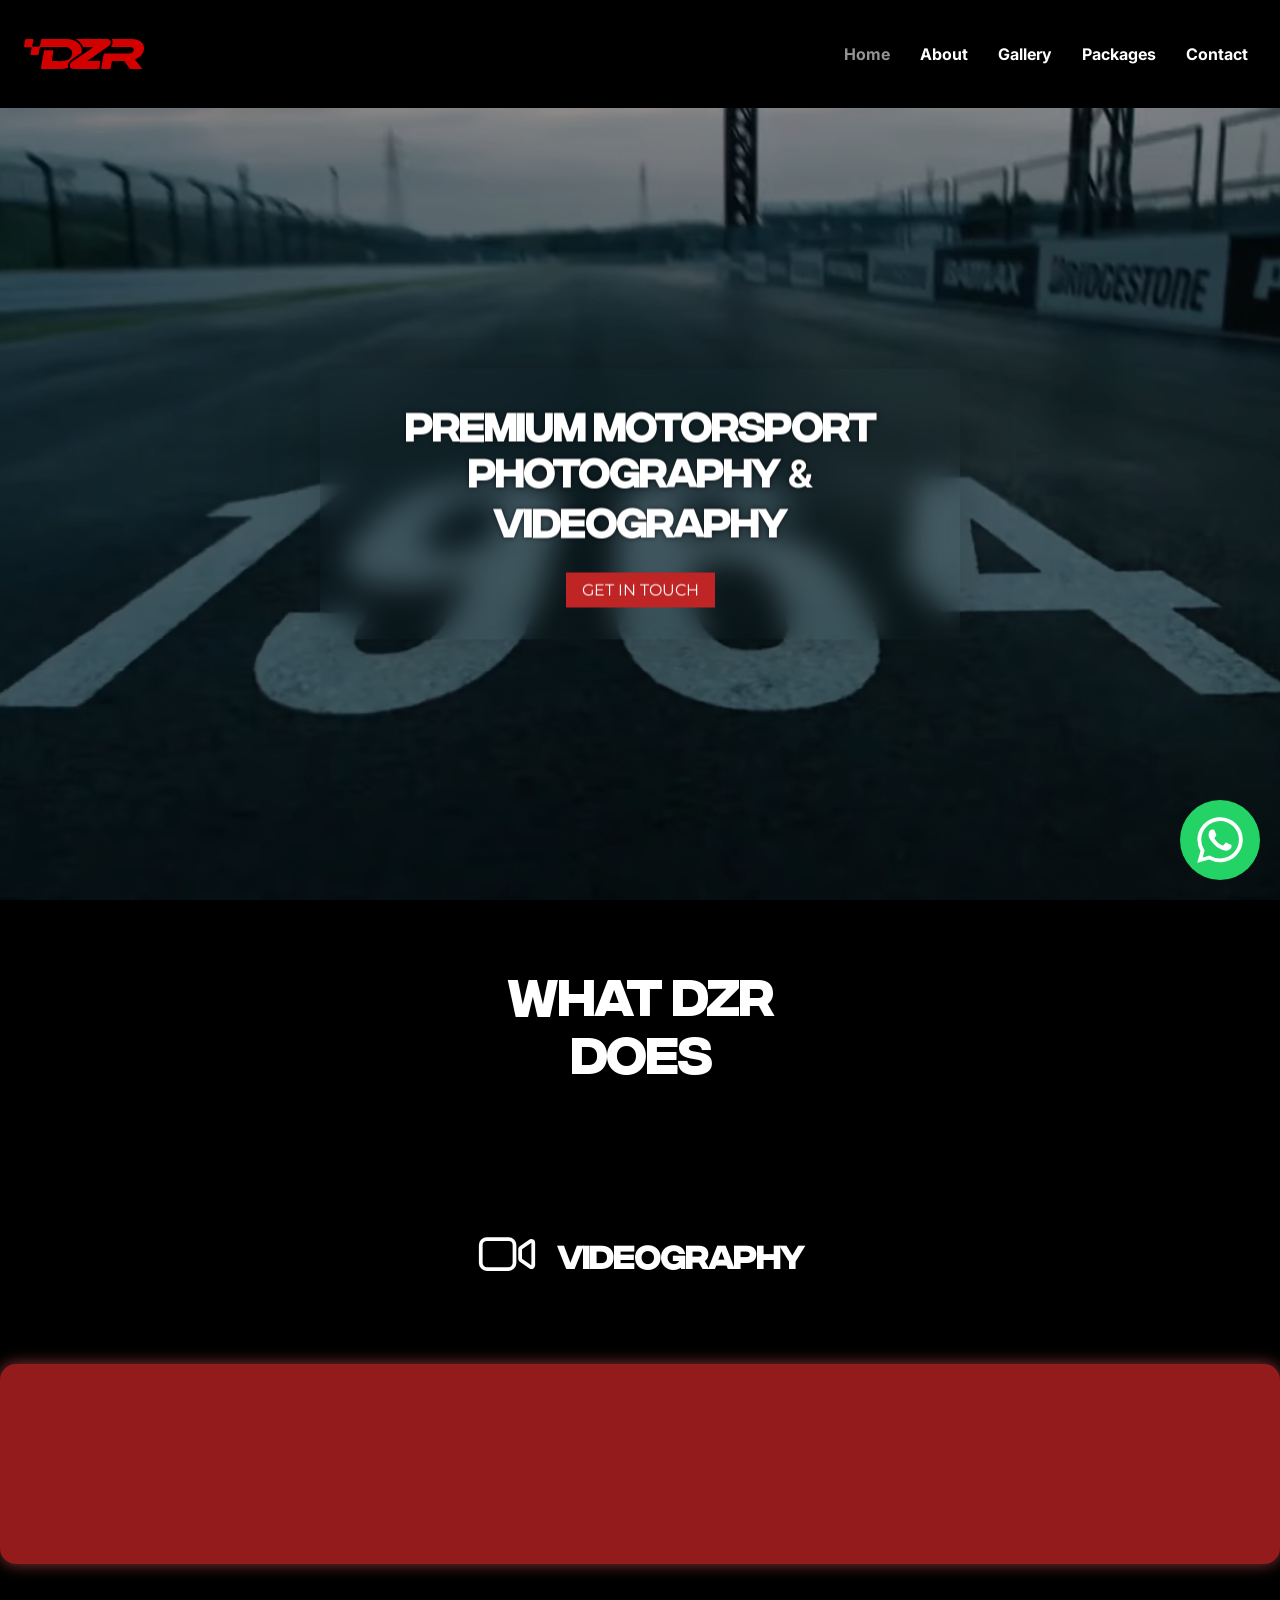
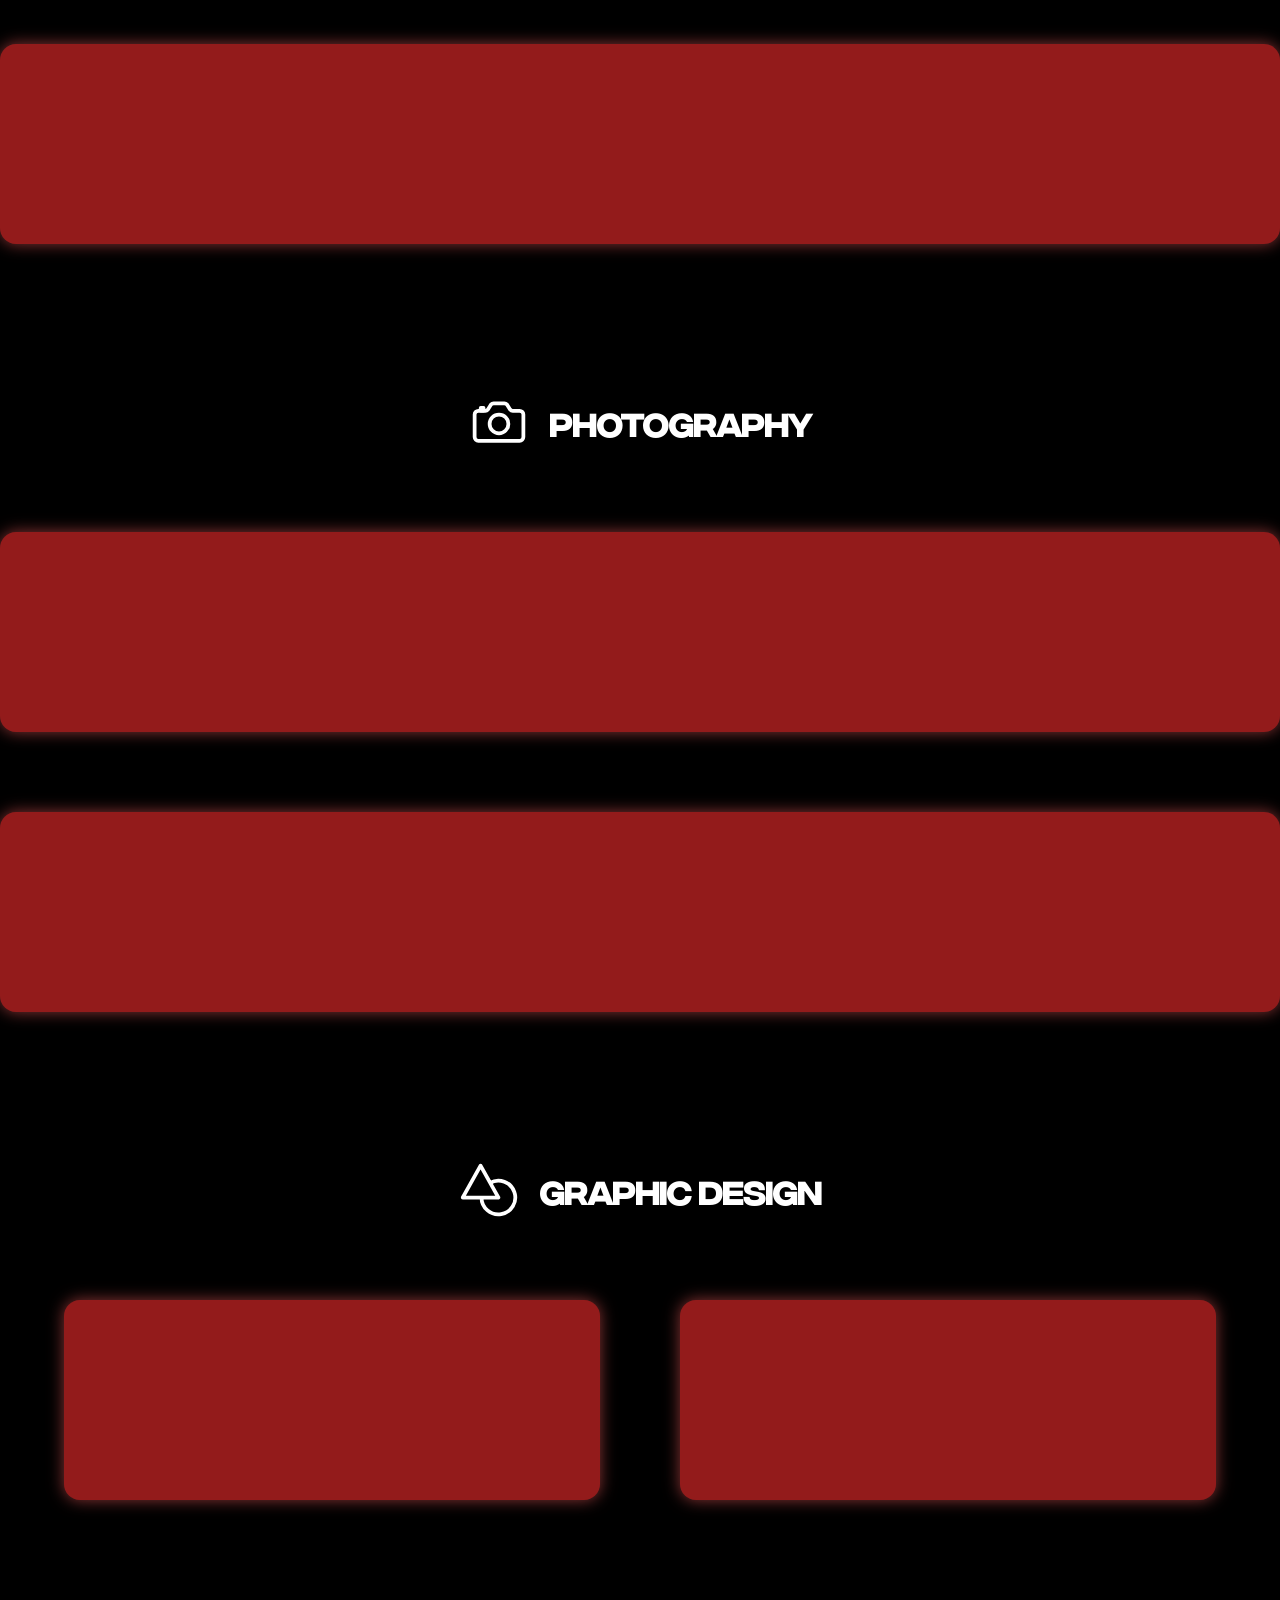
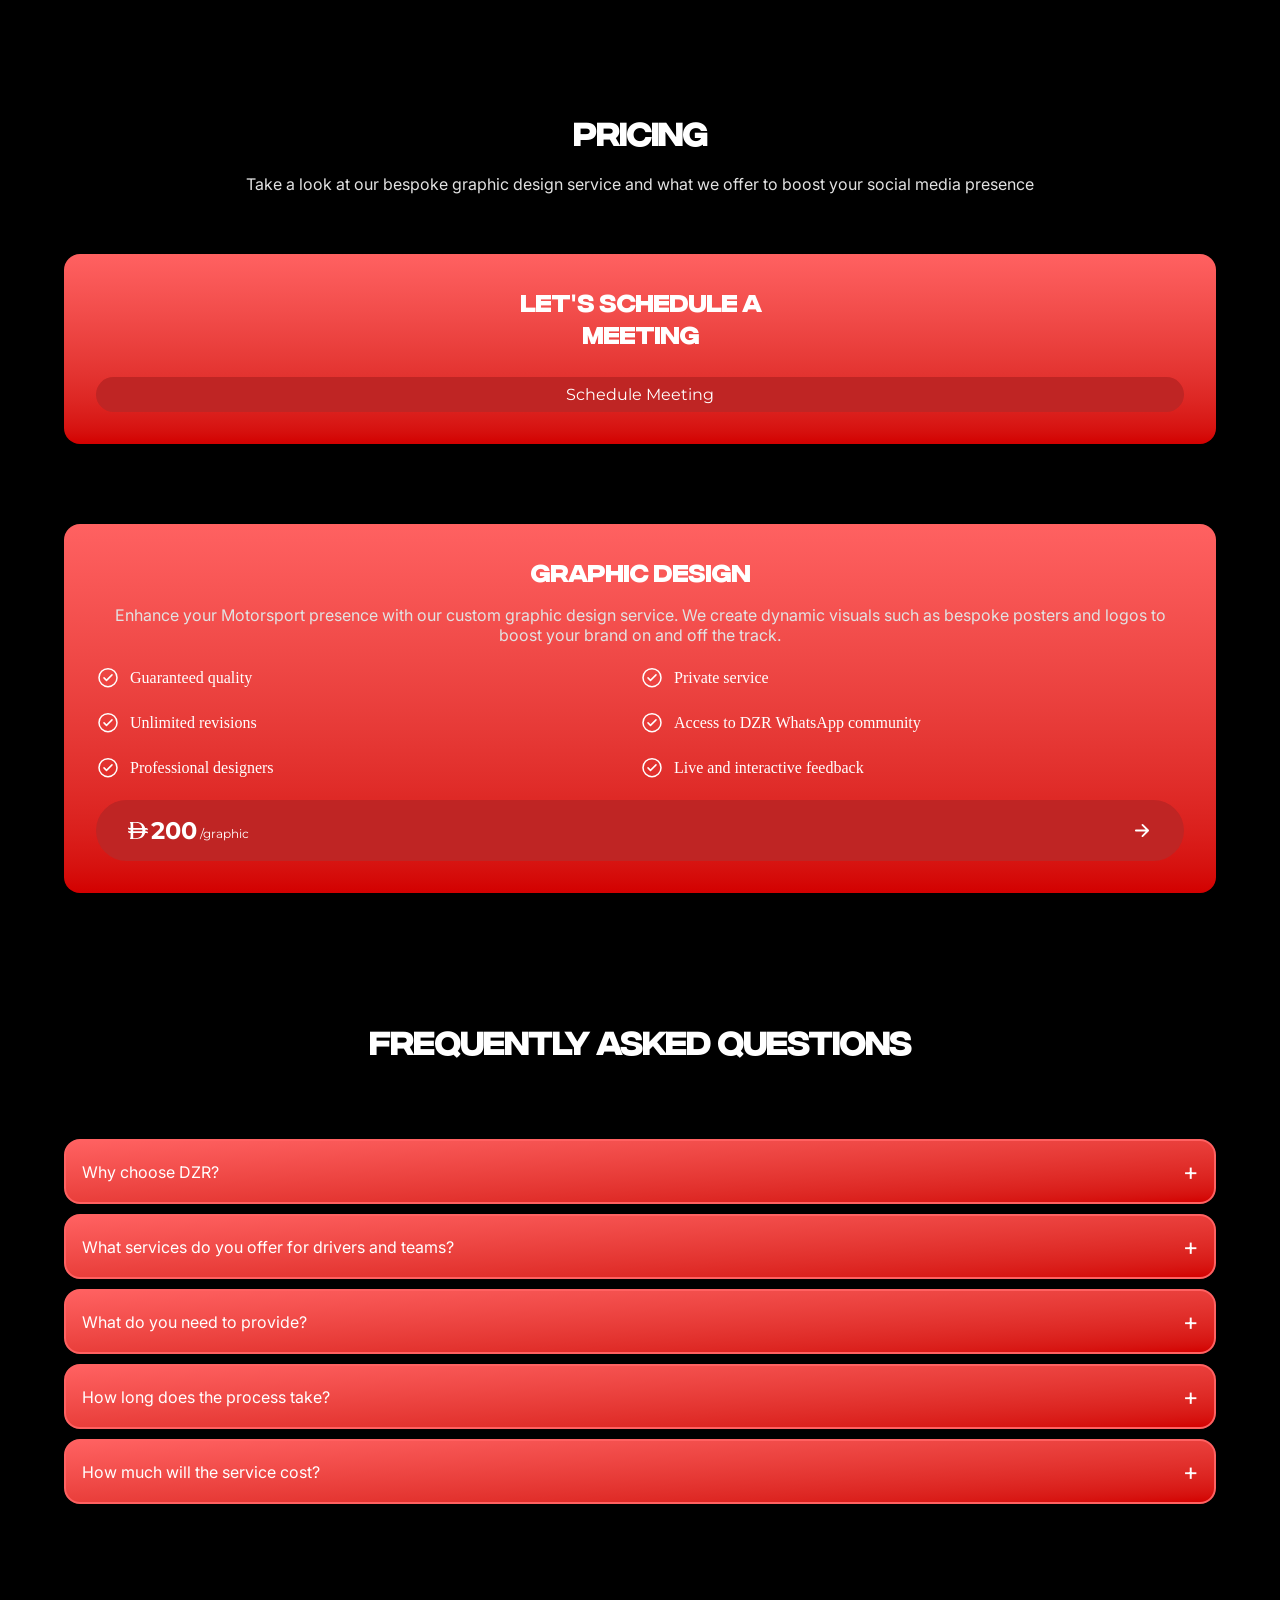
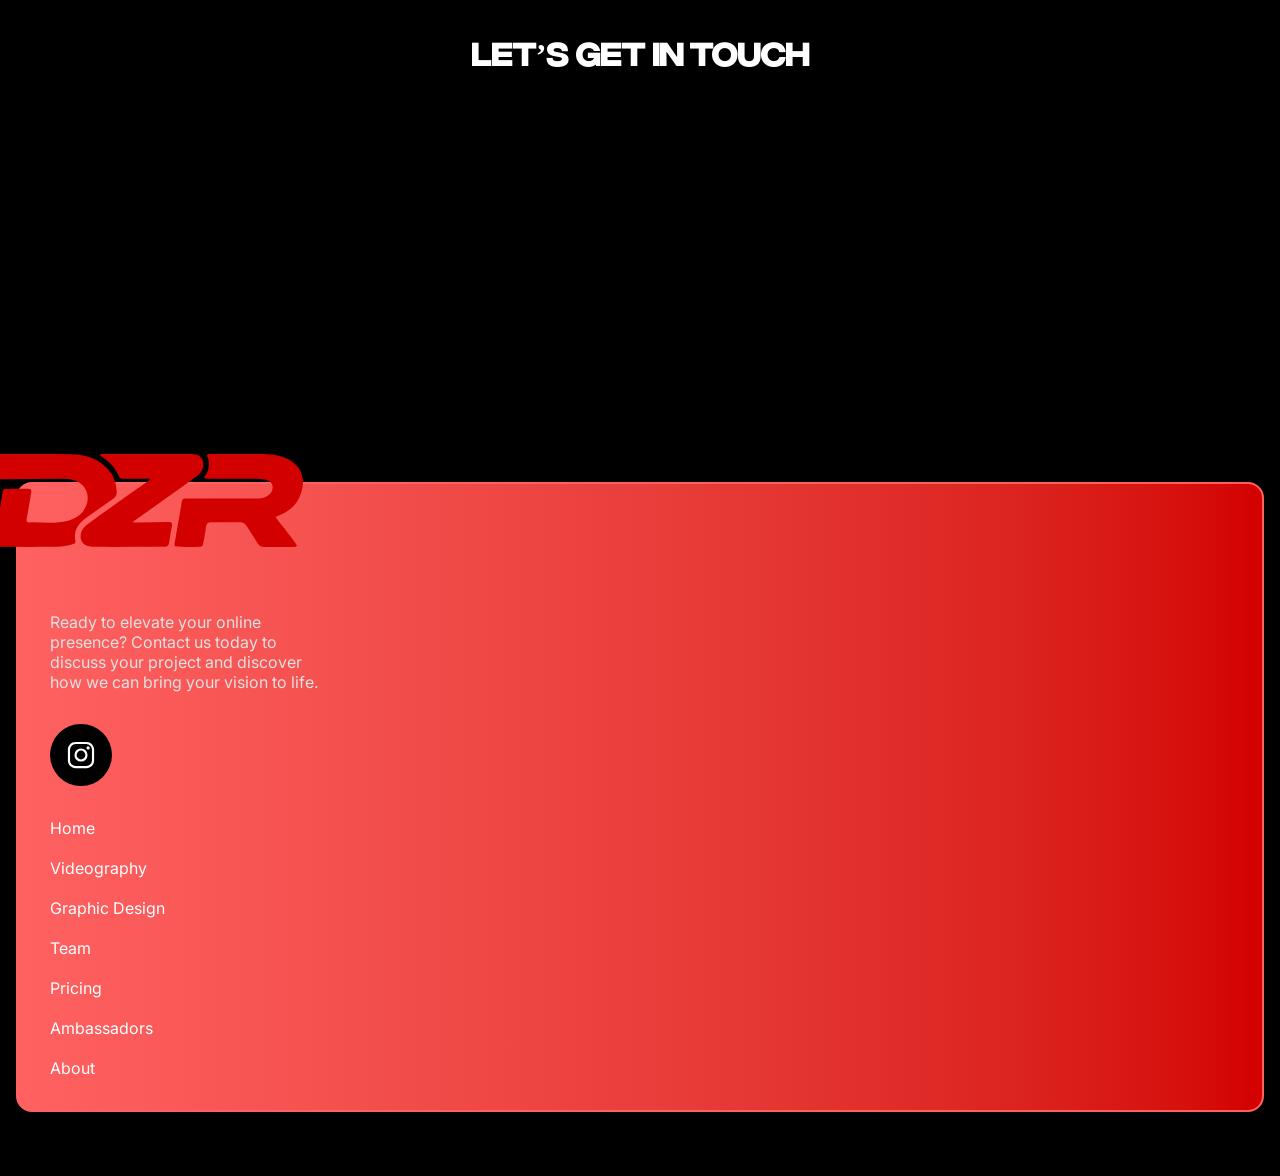
==== commit bf65e047: "small fixes" ====
--- a/index.html
+++ b/index.html
@@ -58,9 +58,9 @@
         <div class="logo">
           <a href="index.html"
             ><img
-              src="assets/images/logo-main.png"
+              src="assets/svgs/logo-mark.svg"
               alt="dzr logo"
-              width="180px"
+              width="120"
               height="100%"
           /></a>
         </div>
--- a/assets/styles/style.css
+++ b/assets/styles/style.css
@@ -62,6 +62,10 @@
     padding-left: 0;
     height: 12vh;
     z-index: 10;
+}
+
+.logo {
+    margin-left: 1.5em;
 }
 
 nav ul {
